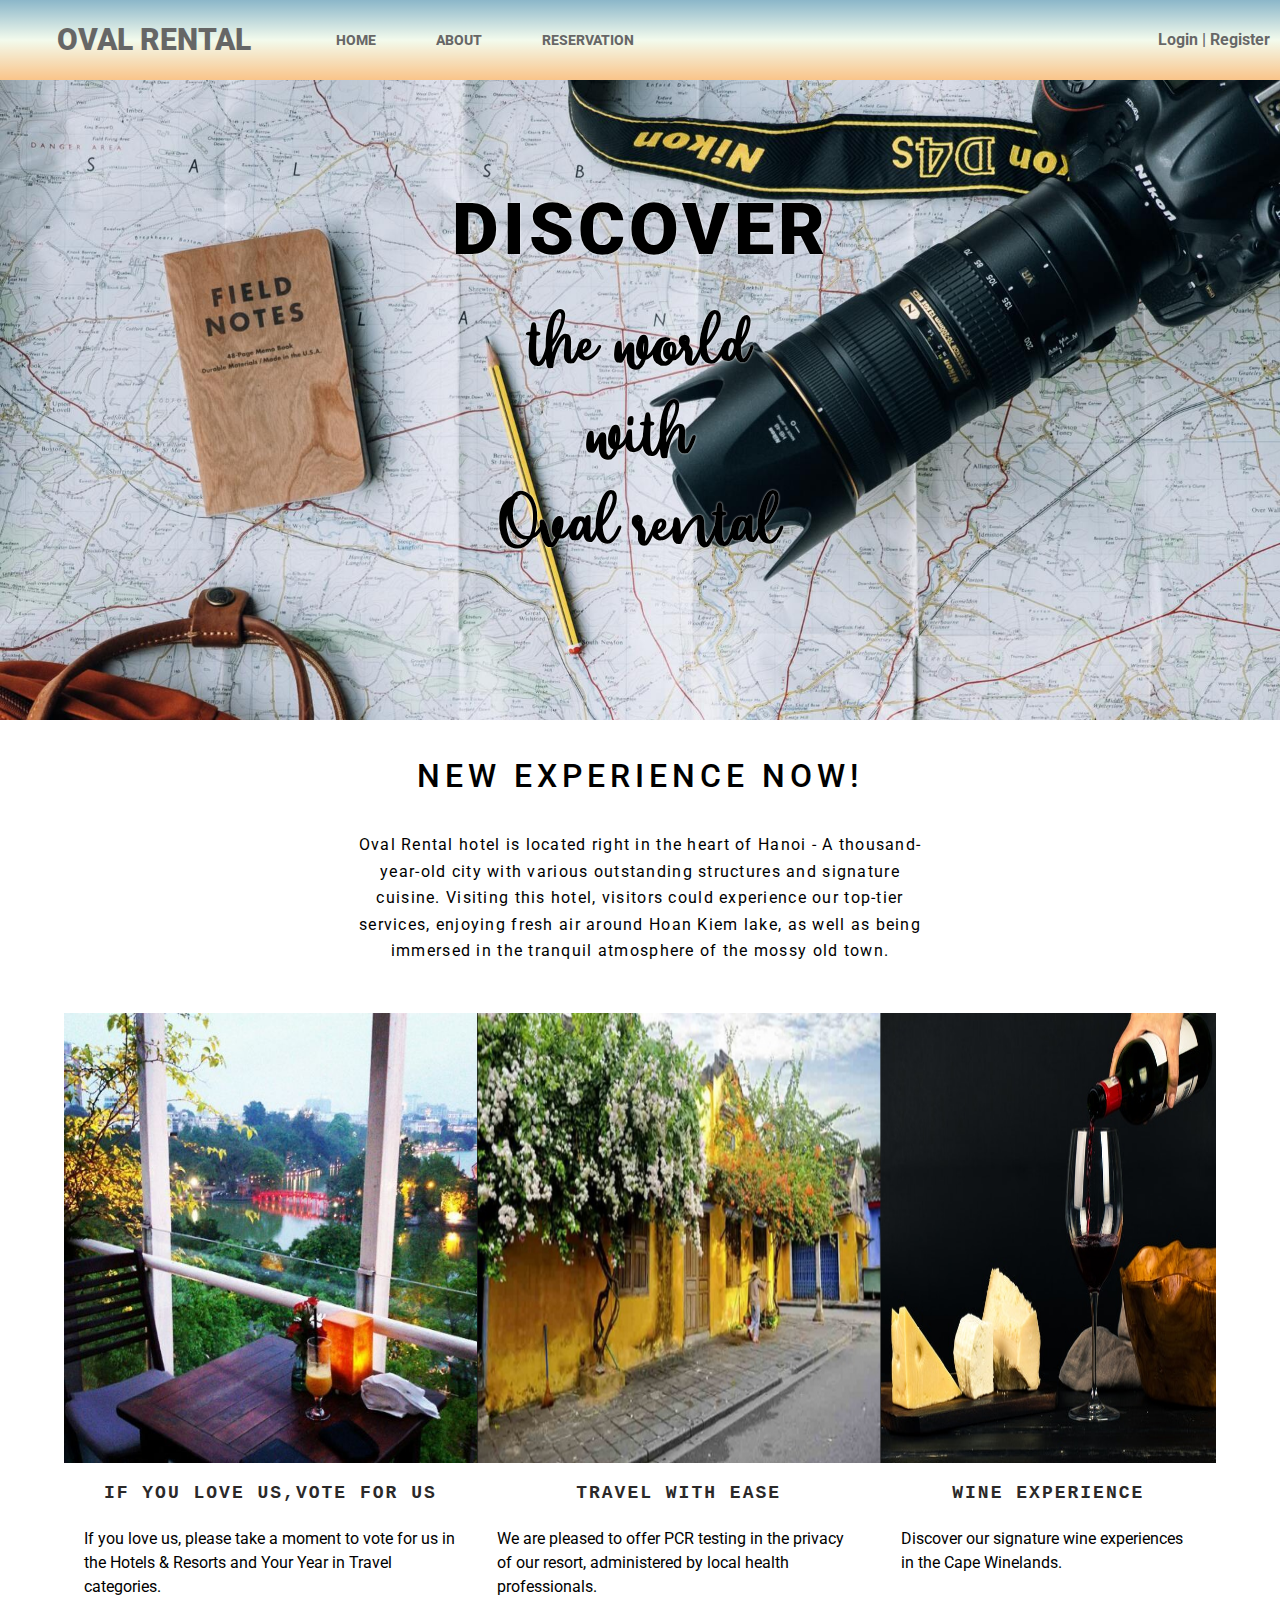
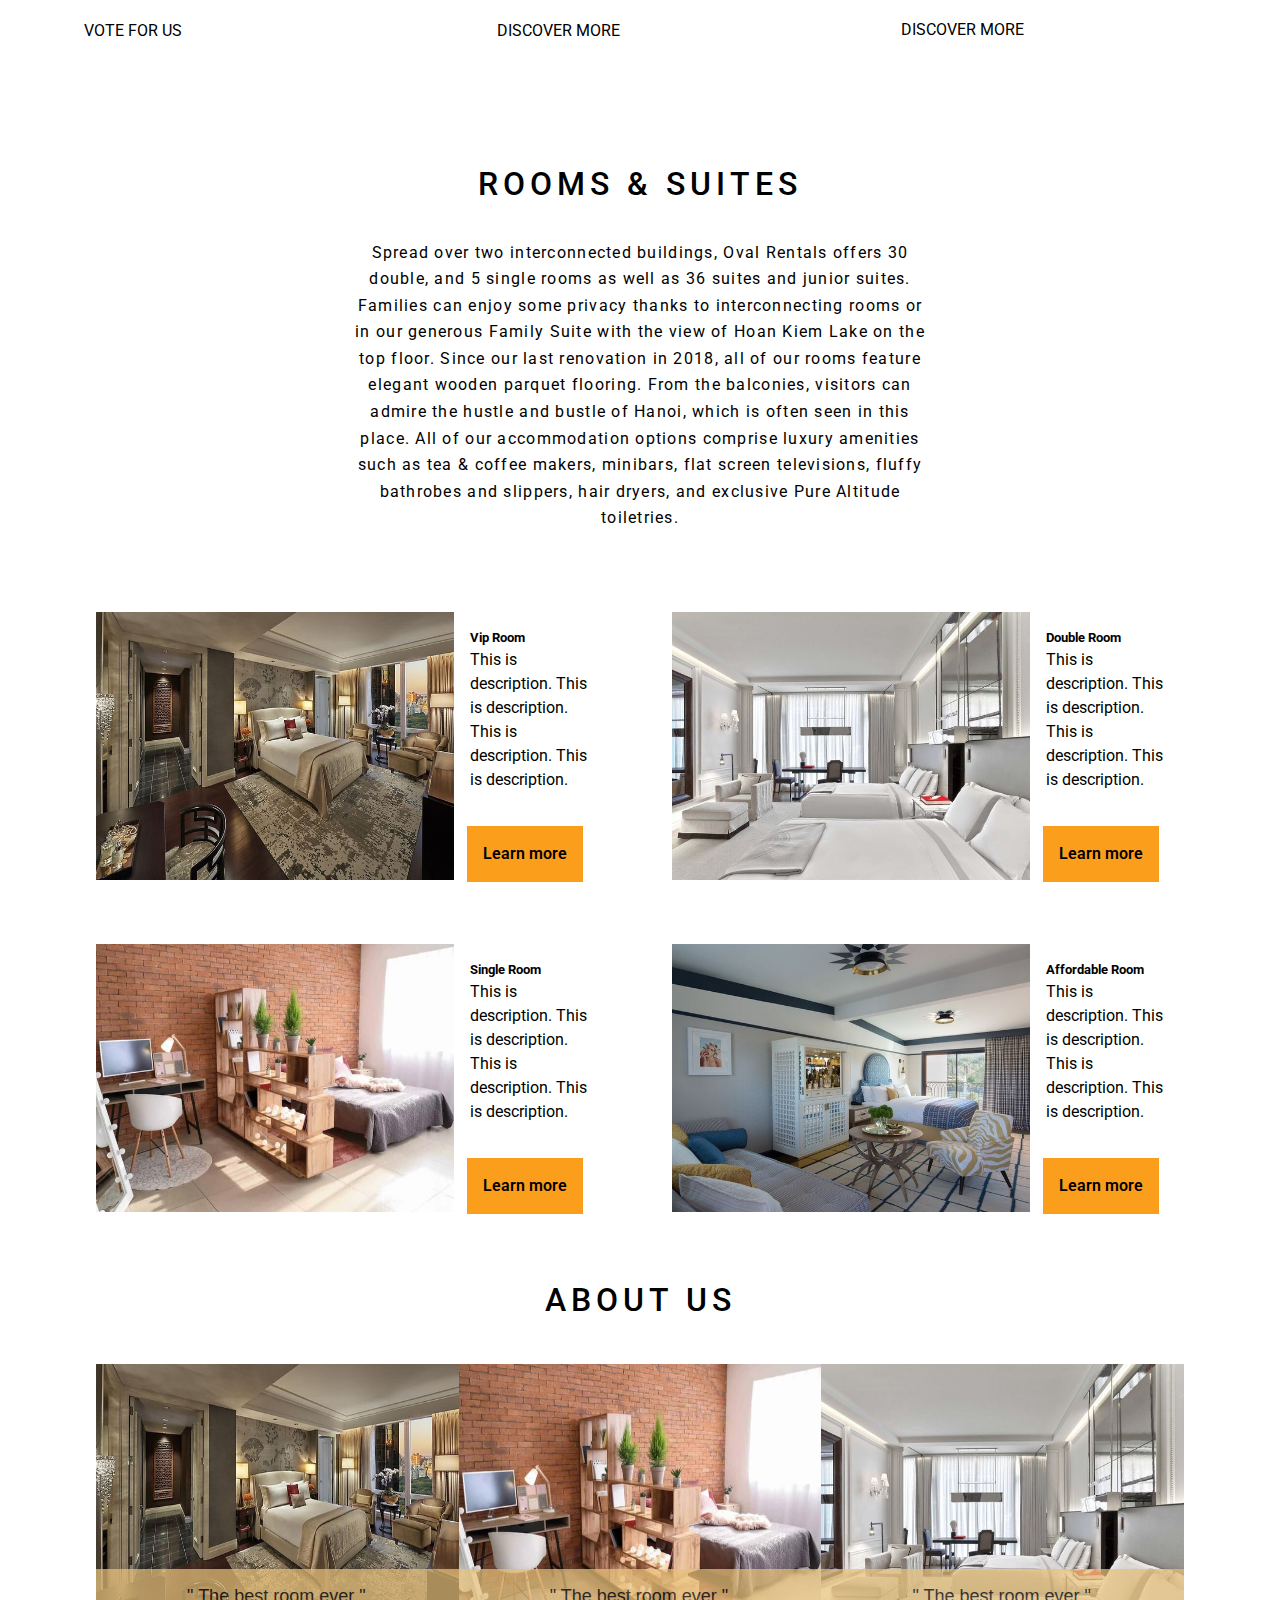
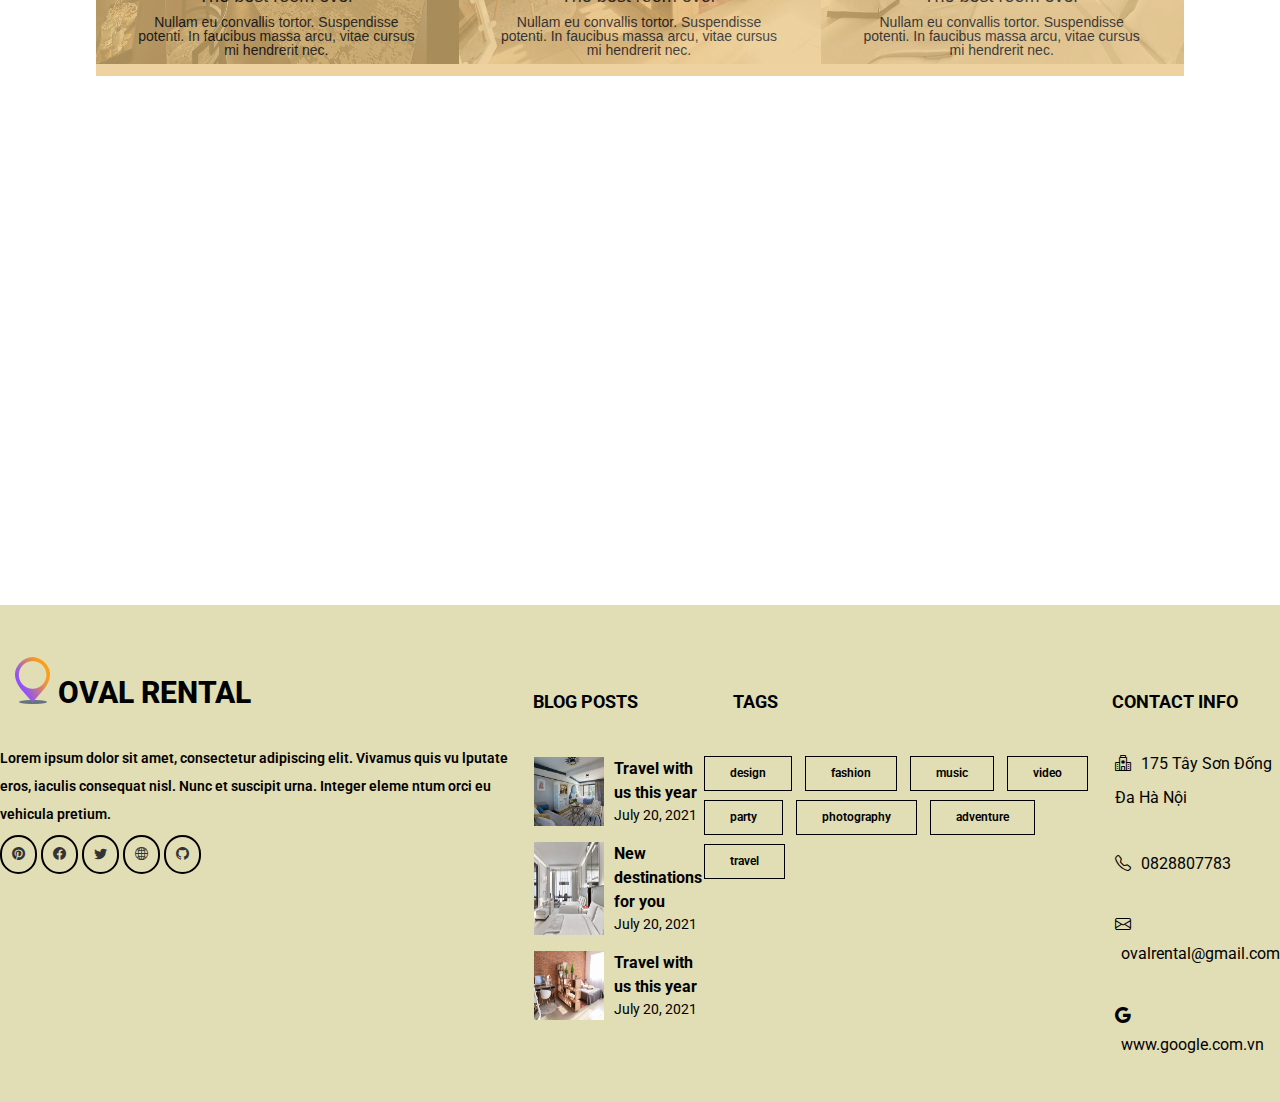
==== index.html @ b2ec3fbd "Fix sideNav bug" ====
<!DOCTYPE html>
<html lang="en">

<head>
  <meta charset="UTF-8" />
  <meta http-equiv="X-UA-Compatible" content="IE=edge" />
  <meta name="viewport" content="width=device-width, initial-scale=1.0" />
  <title>Oval Rental</title>
  <link rel="icon" type="image/x-icon" href="assets/img/favicon/icons8-hotel-star-64.png" />
  <link rel="stylesheet" href="https://cdn.jsdelivr.net/npm/bootstrap@5.1.3/dist/css/bootstrap.min.css"
    integrity="sha384-1BmE4kWBq78iYhFldvKuhfTAU6auU8tT94WrHftjDbrCEXSU1oBoqyl2QvZ6jIW3" crossorigin="anonymous" />
  <link rel="stylesheet" href="https://cdnjs.cloudflare.com/ajax/libs/font-awesome/6.1.1/css/all.min.css"
    integrity="sha512-KfkfwYDsLkIlwQp6LFnl8zNdLGxu9YAA1QvwINks4PhcElQSvqcyVLLD9aMhXd13uQjoXtEKNosOWaZqXgel0g=="
    crossorigin="anonymous" referrerpolicy="no-referrer" />
  <link href="https://fonts.googleapis.com/css2?family=Roboto:wght@300;400;500;700&display=swap" rel="stylesheet" />
  <link rel="stylesheet" href="https://cdn.jsdelivr.net/npm/bootstrap-icons@1.8.3/font/bootstrap-icons.css" />
  <link rel="stylesheet" href="./assets/fonts/stylesheet.css" />
  <link rel="stylesheet" href="assets/css/style.css" />
  <link rel="stylesheet" href="assets/css/responsive.css" />
  <link rel="stylesheet" href="assets/css/footer.css" />
</head>

<body>
  <!-- Begin main -->
  <div id="main">
    <!-- Begin: header -->
    <div id="header">
      <!--Begin: title -->
      <div class="main-title"><a href="index.html">Oval rental</a></div>
      <!-- End: title -->
      <!-- Begining a list -->
      <div id="order-list">
        <ul class="nav">
          <li><a href="#">Home</a></li>
          <li><a href="#aboutUs">About</a></li>
          <li><a href="pages/reserve.html#bk-st">Reservation</a></li>
        </ul>
      </div>
      <!-- Ending a list -->
      <!-- Begin: login and register button -->
      <div id="lgBtn">
        <p>Login | Register</p>
      </div>
      <!-- End: login and register button -->
    </div>
    <!-- End:Header -->

    <!--Làm mờ phần dưới side-nav-->
    <div id="transparent-modal"></div>

    <!-- Begin: side navigation -->
    <div class="expand-side-nav">
      <div id="mySidenav" class="sidenav">
        <a href="javascript:void(0)" class="closebtn">&times;</a>
        <a href="index.html">Home</a>
        <a href="#aboutUs">About</a>
        <a href="pages/reserve.html#bk-st">Reservation</a>
      </div>
      <span class="drawer" style="font-size: 30px; cursor: pointer">&#9776;
      </span>
    </div>
    <!-- End: side navigation -->

    <!-- Begin: banner -->
    <div id="banner">
      <div class="text-content">
        <h1 class="text-heading">Discover</h1>
        <pre class="text-subheading">
the world
with
Oval rental
        </pre>
      </div>
    </div>
    <!-- End: banner -->
    <!-- Begin:content -->
    <div id="content">
      <div class="desc">
        <div class="part-header pd32">
          <p>New experience now!</p>
        </div>
        <div class="illustrate">
          <p>
            Oval Rental hotel is located right in the heart of Hanoi - A
            thousand-year-old city with various outstanding structures and
            signature cuisine. Visiting this hotel, visitors could experience
            our top-tier services, enjoying fresh air around Hoan Kiem lake,
            as well as being immersed in the tranquil atmosphere of the mossy
            old town.
          </p>
        </div>
        <!-- Begin: possession-list -->
        <div class="possession-list row">
          <div class="possession-item col-lg-4 col-12">
            <div class="possession">
              <img src="./assets/img/Experience_img/beautiful_view.jpg" alt="" class="possession-img" />
              <div class="possession-container">
                <p class="possession-text">If you love us,vote for us</p>
                <p class="possession-subtitle">
                  If you love us, please take a moment to vote for us in the
                  Hotels & Resorts and Your Year in Travel categories.
                </p>
                <a href="" class="possession-button">Vote for us</a>
              </div>
            </div>
          </div>
          <div class="possession-item col-lg-4 col-12">
            <div class="possession">
              <img src="./assets/img/Experience_img/beautiful_view1.png" alt="" class="possession-img" />
              <div class="possession-container">
                <p class="possession-text">Travel with ease</p>
                <p class="possession-subtitle">
                  We are pleased to offer PCR testing in the privacy of our
                  resort, administered by local health professionals.
                </p>
                <a href="" class="possession-button">Discover more</a>
              </div>
            </div>
          </div>
          <div class="possession-item col-lg-4 col-12">
            <div class="possession">
              <img src="./assets/img/Experience_img/Wine.jpg" alt="" class="possession-img" />
              <div class="possession-container">
                <p class="possession-text">Wine experience</p>
                <p class="possession-subtitle" style="margin-bottom: 43px">
                  Discover our signature wine experiences in the Cape
                  Winelands.
                </p>
                <a href="" class="possession-button">Discover more</a>
              </div>
            </div>
          </div>
        </div>
        <!-- End: possession-list -->
      </div>

      <!-- Begin: Book section -->
      <div class="reserve">
        <div class="part-header pd32">
          <p>ROOMS & SUITES</p>
        </div>
        <div class="illustrate">
          <p>
            Spread over two interconnected buildings, Oval Rentals offers 30
            double, and 5 single rooms as well as 36 suites and junior suites.
            Families can enjoy some privacy thanks to interconnecting rooms or
            in our generous Family Suite with the view of Hoan Kiem Lake on
            the top floor. Since our last renovation in 2018, all of our rooms
            feature elegant wooden parquet flooring. From the balconies,
            visitors can admire the hustle and bustle of Hanoi, which is often
            seen in this place. All of our accommodation options comprise
            luxury amenities such as tea & coffee makers, minibars, flat
            screen televisions, fluffy bathrobes and slippers, hair dryers,
            and exclusive Pure Altitude toiletries.
          </p>
        </div>
        <!-- Begin: Room list -->
        <div class="reserve-content">
          <div class="row">
            <!-- Room item 1 -->
            <div class="room-item col-12 col-lg-6 pd32">
              <img src="assets/img/Room/vipRoom.jpg" alt="Vip Room" />
              <div class="room-desc pd16">
                <h5 class="room-desc-header">Vip Room</h5>
                <div class="room-desc-content">
                  This is description. This is description. This is
                  description. This is description.
                </div>
                <div class="icon mgtb32">
                  <i class="fa-solid fa-wifi"></i>
                  <i class="fa-solid fa-tv"></i>
                  <i class="fa-solid fa-champagne-glasses"></i>
                  <i class="fa-solid fa-wind"></i>
                </div>
                <a href="pages/reserve.html#bk-st" class="room-book pd16">Learn more</a>
              </div>
            </div>

            <!-- Room item 2 -->
            <div class="room-item col-12 col-lg-6 pd32">
              <img src="assets/img/Room/doubleRoom.jpg" alt="Double Room" />
              <div class="room-desc pd16">
                <h5 class="room-desc-header">Double Room</h5>
                <div class="room-desc-content">
                  This is description. This is description. This is
                  description. This is description.
                </div>
                <div class="icon mgtb32">
                  <i class="fa-solid fa-wifi"></i>
                  <i class="fa-solid fa-tv"></i>
                  <i class="fa-solid fa-wind"></i>
                </div>
                <a href="pages/reserve.html#bk-st" class="room-book pd16">Learn more</a>
              </div>
            </div>
          </div>
          <div class="row">
            <!-- Room item 3 -->
            <div class="room-item col-12 col-lg-6 pd32">
              <img src="assets/img/Room/SingleRoom.jpg" alt="Single Room" />
              <div class="room-desc pd16">
                <h5 class="room-desc-header">Single Room</h5>
                <div class="room-desc-content">
                  This is description. This is description. This is
                  description. This is description.
                </div>
                <div class="icon mgtb32">
                  <i class="fa-solid fa-wifi"></i>
                  <i class="fa-solid fa-tv"></i>
                  <i class="fa-solid fa-wind"></i>
                </div>
                <a href="pages/reserve.html#bk-st" class="room-book pd16">Learn more</a>
              </div>
            </div>

            <!-- Room item 4 -->
            <div class="room-item col-12 col-lg-6 pd32">
              <img src="assets/img/Room/affordableRoom.jpg" alt="Affordable Room" />
              <div class="room-desc pd16">
                <h5 class="room-desc-header">Affordable Room</h5>
                <div class="room-desc-content">
                  This is description. This is description. This is
                  description. This is description.
                </div>
                <div class="icon mgtb32">
                  <i class="fa-solid fa-wifi"></i>
                  <i class="fa-solid fa-tv"></i>
                  <i class="fa-solid fa-wind"></i>
                </div>
                <a href="pages/reserve.html#bk-st" class="room-book pd16">Learn more</a>
              </div>
            </div>
          </div>
        </div>
        <!-- End: Room list -->
      </div>
      <!-- End: Book section -->

      <div id="aboutUs" class="about-us">
        <div class="part-header pd32">
          <p>About us</p>
          <div class="container">
            <div class="row">
              <div class="col">
                <div class="container-about-us-item">
                  <img src="assets/img/Room/vipRoom.jpg" alt="" />
                  <div class="container-about-us-content">
                    <div class="container-text">
                      <span>" The best room ever "</span>
                      <p>
                        Nullam eu convallis tortor. Suspendisse potenti. In
                        faucibus massa arcu, vitae cursus mi hendrerit nec.
                      </p>
                    </div>
                  </div>
                </div>
              </div>
              <div class="col">
                <div class="container-about-us-item">
                  <img src="assets/img/Room/SingleRoom.jpg" alt="" />
                  <div class="container-about-us-content">
                    <div class="container-text">
                      <span>" The best room ever "</span>
                      <p>
                        Nullam eu convallis tortor. Suspendisse potenti. In
                        faucibus massa arcu, vitae cursus mi hendrerit nec.
                      </p>
                    </div>
                  </div>
                </div>
              </div>
              <div class="col">
                <div class="container-about-us-item">
                  <img src="assets/img/Room/doubleRoom.jpg" alt="" />
                  <div class="container-about-us-content">
                    <div class="container-text">
                      <span>" The best room ever "</span>
                      <p>
                        Nullam eu convallis tortor. Suspendisse potenti. In
                        faucibus massa arcu, vitae cursus mi hendrerit nec.
                      </p>
                    </div>
                  </div>
                </div>
              </div>
            </div>
          </div>
        </div>
      </div>
      <!-- End:content -->
      <p class="embedded-map">
        <iframe class="map-frame"
          src="https://www.google.com/maps/embed?pb=!1m14!1m8!1m3!1d3724.2480167702565!2d105.847229!3d21.022760000000005!3m2!1i1024!2i768!4f13.1!3m3!1m2!1s0x3135ab93d06bf0e9%3A0x5630d4b7aee3a42d!2zQ2FwaXRhbCBCdWlsZGluZywgNzIgVHLhuqduIEjGsG5nIMSQ4bqhbywgSG_DoG4gS2nhur9tLCBIw6AgTuG7mWksIFZpZXRuYW0!5e0!3m2!1sen!2sus!4v1654012677124!5m2!1sen!2sus"
          width="100%" height="450" style="border: 0; width: 100%" allowfullscreen="" loading="lazy"
          referrerpolicy="no-referrer-when-downgrade"></iframe>
      </p>
    </div>
    <!-- End:content -->
    <div id="footer">
      <div class="container">
        <div class="row rps_footer">
          <div class="col col-sm-6 col-lg-3">
            <div class="container-about-logo">
              <a href="#">
                <img src="assets/img/Logo/logo1.webp" alt="logo" class="img-logo" />
                <p>Oval Rental</p>
              </a>

            </div>
            <div class="container-about-text">
              <p>
                Lorem ipsum dolor sit amet, consectetur adipiscing elit.
                Vivamus quis vu lputate eros, iaculis consequat nisl. Nunc et
                suscipit urna. Integer eleme ntum orci eu vehicula pretium.
              </p>
            </div>
            <div class="social-list">
              <a href="#"><i class="bi bi-pinterest"></i></a>
              <a href="#"><i class="bi bi-facebook"></i></a>
              <a href="#"><i class="bi bi-twitter"></i></a>
              <a href="#"><i class="bi bi-globe2"></i></a>
              <a href="#"><i class="bi bi-github"></i></a>
            </div>
          </div>
          <div class="col col-sm-6 col-lg-3">
            <h2>Blog Posts</h2>
            <div class="column-blog">
              <div class="container-blog">
                <img src="assets/img/Room/affordableRoom.jpg" alt="" />
                <div class="container-blog-item">
                  <h4>Travel with us this year</h4>
                  <p>July 20, 2021</p>
                </div>
              </div>
              <div class="container-blog">
                <img src="assets/img/Room/doubleRoom.jpg" alt="" />
                <div class="container-blog-item">
                  <h4>New destinations for you</h4>
                  <p>July 20, 2021</p>
                </div>
              </div>
              <div class="container-blog">
                <img src="assets/img/Room/SingleRoom.jpg" alt="" />
                <div class="container-blog-item">
                  <h4>Travel with us this year</h4>
                  <p>July 20, 2021</p>
                </div>
              </div>
            </div>
          </div>
          <div class="col col-sm-6 col-lg-3">
            <h2>Tags</h2>
            <div class="container-tag">
              <ul>
                <li>
                  <a href="#">design</a>
                </li>
                <li>
                  <a href="#">fashion</a>
                </li>
                <li>
                  <a href="#">music</a>
                </li>
                <li>
                  <a href="#">video</a>
                </li>
                <li>
                  <a href="#">party</a>
                </li>
                <li>
                  <a href="#">photography</a>
                </li>
                <li>
                  <a href="#">adventure</a>
                </li>
                <li>
                  <a href="#">travel</a>
                </li>
              </ul>
            </div>
          </div>
          <div class="col col-sm-6 col-lg-3">
            <h2>CONTACT INFO</h2>
            <div class="container-contact-info">
              <i class="bi bi-hospital"></i>
              <span> 175 Tây Sơn Đống Đa Hà Nội </span>
            </div>
            <div class="container-contact-info">
              <i class="bi bi-telephone"></i>
              <span> 0828807783 </span>
            </div>
            <div class="container-contact-info">
              <i class="bi bi-envelope"></i>
              <span> ovalrental@gmail.com </span>
            </div>
            <div class="container-contact-info">
              <i class="bi bi-google"></i>
              <span>www.google.com.vn</span>
            </div>
          </div>
        </div>
      </div>
    </div>

    <!-- Modal -->
    <div id="modal">
      <!-- Login -->
      <div class="modal-login">
        <div class="modal-hd pd16">
          <h1>Login</h1>
          <i class="fa-solid fa-xmark pd16"></i>
        </div>
        <div class="modal-ct">
          <form action="">
            <div class="modal-id col-12 pd16">
              <input type="text" name="" id="" class="full-width pd8" value="" placeholder="Username" />
            </div>
            <div class="modal-id col-12 pd16">
              <input type="text" name="" id="" class="full-width pd8" value="" placeholder="Password" />
            </div>
            <div class="modal-id col-12 pd16">
              <input type="button" class="full-width pd8" value="Submit" />
            </div>
          </form>
        </div>
        <div class="modal-ft">
          <div class="pd16 half-width">
            <a href="#" id="rgChange" class="pd16"> Register now </a>
          </div>
          <div class="pd16 half-width">
            <a href="#" class="ForgetPassword pd16">
              Forget password
            </a>
          </div>
        </div>
      </div>

      <!-- Register -->
      <div class="modal-register">
        <div class="modal-hd pd16">
          <h1>Register</h1>
          <i class="fa-solid fa-xmark pd16"></i>
        </div>
        <div class="modal-ct">
          <form action="">
            <div class="modal-id col-12 pd16">
              <input type="text" name="" id="" class="full-width pd8" value="" placeholder="Username" />
            </div>
            <div class="modal-id col-12 pd16">
              <input type="text" name="" id="" class="full-width pd8" value="" placeholder="Password" />
            </div>
            <div class="modal-id col-12 pd16">
              <input type="text" name="" id="" class="full-width pd8" value="" placeholder="Retype password" />
            </div>
            <div class="modal-id col-12 pd16">
              <input type="button" class="full-width pd8" value="Submit" />
            </div>
          </form>
        </div>
        <div class="modal-ft">
          <div class="pd16 half-width">
            <a href="#" id="lgChange" class="pd16"> Login </a>
          </div>
          <div class="pd16 half-width">
            <a href="#" class="ForgetPassword pd16">
              Forget password
            </a>
          </div>
        </div>
      </div>
    </div>
  </div>
  <script type="module" src="assets/js/indexScript.js"></script>
  <!-- End: main -->
</body>

</html>
---- assets/fonts/stylesheet.css ----
@font-face {
    font-family: 'Beyond';
    src: url('Beyond.eot');
    src: url('Beyond.eot?#iefix') format('embedded-opentype'),
        url('Beyond.woff2') format('woff2'),
        url('Beyond.woff') format('woff'),
        url('Beyond.ttf') format('truetype'),
        url('Beyond.svg#Beyond') format('svg');
    font-weight: normal;
    font-style: normal;
    font-display: swap;
}
---- assets/css/style.css ----
* {
    padding: 0;
    margin: 0;
    box-sizing: border-box;
}

html {
    font-family: 'Roboto', sans-serif;
    font-size: 100%;
    line-height: 1.5;
}

.pd12 {
    padding: 12px;
}

.pd8 {
    padding: 8px;
}

.pd16 {
    padding: 16px;
}

.pd32 {
    padding: 32px;
}

.pdt32 {
    padding-top: 32px;
}

.mgtb32 {
    margin: 32px 0;
}

.half-width {
    width: 50%;
}

.full-width {
    width: 100%;
}

#header {
    height: 80px;
    background: linear-gradient(#3f87a6, #ebf8e1, #f69d3c);
    opacity: 0.6;
    position: fixed;
    top: 0;
    left: 0;
    display: flex;
    right: 0;
    z-index: 1;
}

#header .main-title a {
    display: inline-block;
    text-decoration: none;
    margin: 0 57px;
    font-size: 30px;
    color: #000;
    font-weight: 1000;
    text-transform: uppercase;
    line-height: 80px;
}

#order-list {
    display: inline-block;
    line-height: 80px;
}

.nav li {
    list-style-type: none;
    display: inline-block;
    /* margin: 0 57px; */
}

.nav li a {
    padding: 28px 28px;
    color: #000;
    font-weight: 800;
    text-transform: uppercase;
    font-size: 14px;
    text-decoration: none;
    text-align: center;
}

.nav li:hover {
    background-color: #fa9e1b;
}

#lgBtn {
    position: absolute;
    right: 0;
    top: 0;
    line-height: 80px;
    padding: 0 10px;
    cursor: pointer;
}

.nav-login,
.nav-bracket,
.nav-register {
    list-style-type: none;
}

#lgBtn p {
    color: black;
    font-weight: 700;
    font-size: 16px;
    text-decoration: none;
}

#lgBtn p:hover {
    color: orangered;
}

/* .login-button .nav-bracket{
    color: black;
    font-weight: 700;
    text-decoration: none;
} */

.expand-side-nav {
    display: none;
}

.sidenav {
    height: 100%;
    width: 0;
    position: fixed;
    top: 0;
    z-index: 4;
    right: 0;
    background: linear-gradient(#f6c48b, #ca9fc5);
    overflow-x: hidden;
    transition: 0.5s;
}

.sidenav a {
    padding: 8px 8px 8px 32px;
    text-decoration: none;
    font-size: 25px;
    margin: 30px 0;
    font-family: Beyond;
    color: #010000;
    display: block;
    transition: 0.3s;
}

.sidenav a:hover {
    color: orangered;
}

.sidenav .closebtn {
    position: absolute;
    top: -75px;
    right: 12px;
    font-size: 80px;
    margin-left: 50px;
}

.drawer {
    position: fixed;
    top: 16px;
    right: 15px;
    z-index: 2;
    float: right;
    display: flex;
}



#banner {
    position: relative;
    margin-top: 80px;
    padding-top: 50%;
    background: url('../img/Banner/travel1.jpg') top center / cover no-repeat, url('/Oval-Rental/img/Banner/travel1.jpg') top center / cover no-repeat;
}

#banner .text-content {
    position: absolute;
    top: 15%;
    text-align: center;
    color: #000;
    width: 100%;
    text-shadow: 0 0 2px #fff;
}

.text-content .text-heading {
    font-size: 72px;
    text-transform: uppercase;
    margin-bottom: 15px;
    letter-spacing: 4px;
    font-weight: 1000;
}

.text-content .text-subheading {
    font-size: 60px;
    font-family: Beyond;
    font-weight: 1000;
}

#content>div {
    max-width: 90%;
    margin: auto;
}

#content .part-header {
    font-size: 30px;
    font-weight: 500;
    text-align: center;
}

.part-header p {
    text-transform: uppercase;
    letter-spacing: .3125rem;
    font-size: 2rem;
}

.illustrate {
    width: 50%;
    transform: translateX(50%);
    margin-bottom: 48px;
}


#content .illustrate p {
    text-align: center;
    line-height: 1.66;
    letter-spacing: 0.08rem;
}

.desc .possession-list {
    margin: 40px 0;
}

.desc .possession {
    height: 75vh;
}

.desc .possession-img {
    height: 50vh;
    width: 100%;
}

.desc .possession-img {
    display: inline-block;
    height: 50vh;
    width: 100%;
}

.desc .possession-container {
    background-color: #fff;
    height: 20vh;
    bottom: 0;
    width: 100%;
}

.desc .possession-subtitle {
    color: #000;
    text-align: start;
    margin: 20px;
}


.desc .possession-text {
    text-align: center;
    letter-spacing: 2px;
    font-weight: 200;
    font-weight: bold;
    color: rgb(43, 41, 41);
    margin: 10px;
    font-size: 18px;
    text-transform: uppercase;
    font-family: 'Courier New', Courier, monospace;
    text-shadow: 0 0 2px #fff;
}

.possession-list .possession-button {
    text-transform: uppercase;
    font-size: Arial, Helvetica, sans-serif;
    color: #000;
    text-decoration: none;
    padding: 10px;
    margin-left: 10px;
}

.possession-list .possession-button:hover {
    background-color: #fa9e1b;
}

.reserve-content .room-item {
    display: flex;
    position: relative;
}

.reserve-content .room-item img {
    width: 70%;
}

.reserve-content .room-item .room-book {
    position: absolute;
    bottom: 30px;
    left: 70%;
    text-decoration: none;
    background-color: #fa9e1b;
    color: #000;
    font-weight: 600;
}

.room-item .icon {
    display: flex;
    flex-wrap: wrap;
}

.room-item .icon i {
    font-size: 140%;
    padding: 4px;
}

.reserve-content .room-item .room-book:hover {
    opacity: 0.6;
}

.booking-section {
    background-color: beige;
}

.booking-section .booking-form {
    width: 800px;
    max-width: 90%;
    margin: auto;
}

.booking-section .booking-form .form-btn {
    background-color: #fa9e1b;
    border: none;
}

#modal {
    position: fixed;
    top: 0;
    bottom: 0;
    left: 0;
    right: 0;
    background-color: rgba(0, 0, 0, 0.5);
    /* display: flex; */
    align-items: center;
    justify-content: center;
    display: none;
}

#modal .modal-login {
    width: 900px;
    max-width: 90%;
    /* display: none; */
    animation: modal-slide-in ease-in 0.5s;
}

#modal .modal-register {
    width: 900px;
    max-width: 90%;
    display: none;
    animation: modal-slide-in ease-in 0.5s;
}

#modal .modal-hd {
    background: linear-gradient(#3f87a6, #ebf8e1);
    display: flex;
    justify-content: center;
    position: relative;
}

#modal .modal-ct {
    margin: 0;
    padding: 16px 32px;
    background-color: #ebf8e1;
}

#modal .modal-ft {
    height: 80px;
    background: linear-gradient(#ebf8e1, #f69d3c);
}

#modal .modal-ft div:first-child {
    display: block;
    float: left;
    text-align: left;
}

#modal .modal-ft div:last-child {
    display: block;
    float: left;
    text-align: right;
}

#modal i {
    position: absolute;
    top: 0;
    right: 0;
    font-size: 28px;
}

#modal i:hover {
    background-color: red;
}

.modal-slide-out {
    animation: modal-slide-out ease-out 0.5s !important;
}

@keyframes modal-slide-in {
    from {
        opacity: 0;
        transform: translateY(-100%);
    }

    to {
        opacity: 1;
        transform: translateY(0);
    }
}

@keyframes modal-slide-out {
    from {
        opacity: 1;
        transform: translateY(0);
    }

    to {
        opacity: 0;
        transform: translateY(-100%);
    }
}

/* Bootstrap grid breakpoint:
    -xs (for phones - screens less than 768px wide)
    -sm (for tablets - screens equal to or greater than 768px wide)
    -md (for small laptops - screens equal to or greater than 992px wide)
    -lg (for laptops and desktops - screens equal to or greater than 1200px wide)
*/
---- assets/css/responsive.css ----
/* Super small devices */
@media (max-width: 330px) {
    #header .main-title a {
        font-size: 15px !important;
    }

    .possession-list .possession-item {
        margin-bottom: 10px;
    }

    .possession-list .possession-text {
        position: sticky;
        font-size: 5px;
    }

    .sidenav {
        padding-top: 15px;
    }

}

/* mobile and Super small devices*/
@media (max-width: 739px) {
    #header .main-title a {
        margin: 0 20px;
        font-size: 20px;
    }

    #order-list {
        display: none;
    }

    .possession-item {
        margin-bottom: 32px;
    }

    .possession-list .possession-text {
        position: sticky;
        font-size: 20px;
    }

    .possession-list .possession-subtitle {
        position: sticky;
        font-size: 13px;
    }

    .possession-list .possession-button {
        font-size: 13px;
    }

    .tpr-modal {
        position: fixed;
        height: 100vh;
        width: 100vw;
        background: rgba(0, 0, 0, 0.4);
        z-index: 2;
    }

    #lgBtn {
        margin-right: 50px;
    }

    .expand-side-nav {
        display: block;
    }

    .text-content .text-heading {
        font-size: 30px;
    }

    .text-content .text-subheading {
        font-size: 20px;
    }

    .illustrate {
        width: 50%;
    }

    .illustrate p {
        text-align: left;
    }

    .embedded-map .map-frame {
        width: 50%;
        height: 300px;
    }

    .booking-section #quantity {
        width: 100%;
    }

    .reserve-content .room-item {
        display: block;
    }

    .reserve-content .room-item img {
        width: 100%;
    }

    .reserve-content .room-item .room-book {
        bottom: 0px;
        left: 32px;
        width: calc(100% - 64px);
        text-align: center;
    }

    .booking-section .col-12+.col-12 {
        padding-top: 32px;
    }
}

/* tablet */
@media (min-width: 740px) and (max-width: 1024px) {
    #header .main-title a {
        margin: 0 30px;
    }

    .text-content .text-heading {
        font-size: 50px;
    }

    .possession-item {
        margin-bottom: 32px;
    }

    .possession-list .possession-text {
        position: sticky;
        font-size: 15px;
    }

    .possession-list .possession-subtitle {
        position: sticky;
        font-size: 13px;
    }

    .possession-list .possession-button {
        font-size: 13px;
    }

    .text-content .text-subheading {
        font-size: 40px;
    }

    .room-item .icon i {
        font-size: 140%;
        padding: 4px;
    }

    
    

}
---- assets/css/footer.css ----
/* about-us */
.row{
    display: flex;
}
.container-about-us-item{
    position: relative;
}
.container-about-us-item img{
    max-width: 100%;
    height: 300px;
}
.container-about-us-content{
    position: absolute;
    left: 0;
    bottom: 0;
    width: 100%;
    height: 44.1%;
    background: rgba(232, 194, 124, 0.9);
    opacity: 0.8;
}
.container-text{
    width: 100%;
    height: 100%;
    padding-left: 38px;
    padding-right: 40px;
}
.container-text>span{
    color: rgb(24, 23, 23);
    font-family: 'Open Sans', sans-serif;
    font-size: 20px;
    font-weight: 500;

}
.container-text p{
    font-size: 16px;
    font-family: 'Open Sans', sans-serif;
    color: rgb(24, 23, 23);
    margin-top: 1px;
    line-height: 1;
    text-transform: none;
    letter-spacing: normal;
}
/* end about-us */

/* footer */
#footer{
    width: 100%;
    background-color: #e1ddb5 !important; 
}
#footer .col h2{
    font-size: 18px;
    font-weight: 700;
    color: #000;
    text-transform: uppercase;
    margin-top: 43px;
    margin-left: 15px;
}
.col{
    margin-top: 40px;
    margin-bottom: 40px;
}
.container-about-logo a{
    margin-top: 27px;
    font-size: 30px;
    color: #000;
    font-weight: 800;
    text-transform: uppercase;
    line-height: 1.4;
    text-decoration: none;
    display: flex;
    position: relative;
}
.container-about-logo p{
    margin: 0;
    bottom: 0;
    padding-left: 58px;
    padding-bottom: 4px;
}
.container-about-text{
    font-size: 14px;
    font-weight: 600;
    color: #000;
    line-height: 2;
    padding-top: 26px;
    padding-bottom: 14px;
}
.img-logo{
    margin-left: 15px;
    margin-right: 9px;
    padding-bottom: 14px;
    bottom: 0;
    position: absolute;
}

.social-list a{
    text-decoration: none;
    font-size: 13px;
    color: #333;
    padding: 10px;
    border: 2px solid #000;
    border-radius: 3rem;
}
.social-list a:hover{
    background-color: rgb(223, 179, 97);
    color: #fff;
}
.column-blog{
    padding-top: 26px;
}
.container-blog{
    display: flex;
    margin: 16px;
    font-size: 16px;
}
.container-blog h4{
    font-size: 16px;
}
.container-blog img{
    width: 70px;
    flex:30;
}
.container-blog-item{
    flex:60;
    margin-left: 10px;
    font-size: 16px !important;
    
}
.text-blog-item h4:hover{
    font-size: 16px;
    color: orange;
    cursor: pointer;
}
.container-blog-item p{
    font-size: 14px;
}
.container-tag ul{
    position: relative;
    top: 9px;
    margin-left: -14px;
    margin-top: 32px;
}
.container-tag ul li{
    list-style-type: none ;
    height: 35px;
    display: inline-block;
    margin-right: 9px;
    margin-bottom: 9px;
    border: solid 1px #000;
}
.container-tag a{ 
    display: block;
    font-size: 12px;
    font-weight: 600;
    color: #000;
    line-height: 33px;
    padding-left: 25px;
    padding-right: 25px;
    text-decoration: none;
}
.container-tag a:hover{
    color:#fff;
    background-color: rgb(223, 179, 97);
}

.container-contact-info span{
    color: #000;
    line-height: 2.14;
    cursor: pointer;
    margin-left: 6px;
}
.container-contact-info {
    margin-left: 18px;
    margin-top: 32px;
}
.container-contact-info span:hover{
    color: orange;

}

/* end footer */

/* responsive about-us */
@media (min-width: 1024px){
    .container-about-us-content{
        height: 34.1%;
    }
    .container-text>span{
        font-size: 18px;
    }
    .container-text p{
        font-size: 14px;
    }
    
}
@media (min-width:720px) and (max-width: 1023px){
    .row{
        display: block;
    }
    .container-about-us-item img {
        width: 100%;
    }
    .rps_footer{
        display: flex;
    }
}
@media (max-width:719px)
{
    .row{
        display: block ;
    }

    .container-about-logo {
        padding-top: 16px;
    }

    .container-about-us-item img {
        width: 100%;
    }

    .container-text>span{
        font-size: 14px;
    }

    .container-text p{
        font-size: 12px;
    }

    .container-text {
        padding-left: 30px;
    }

    .social-list a{
        font-size: 20px;
    }

    .container-tag{
        font-size: 30px;
    }
}
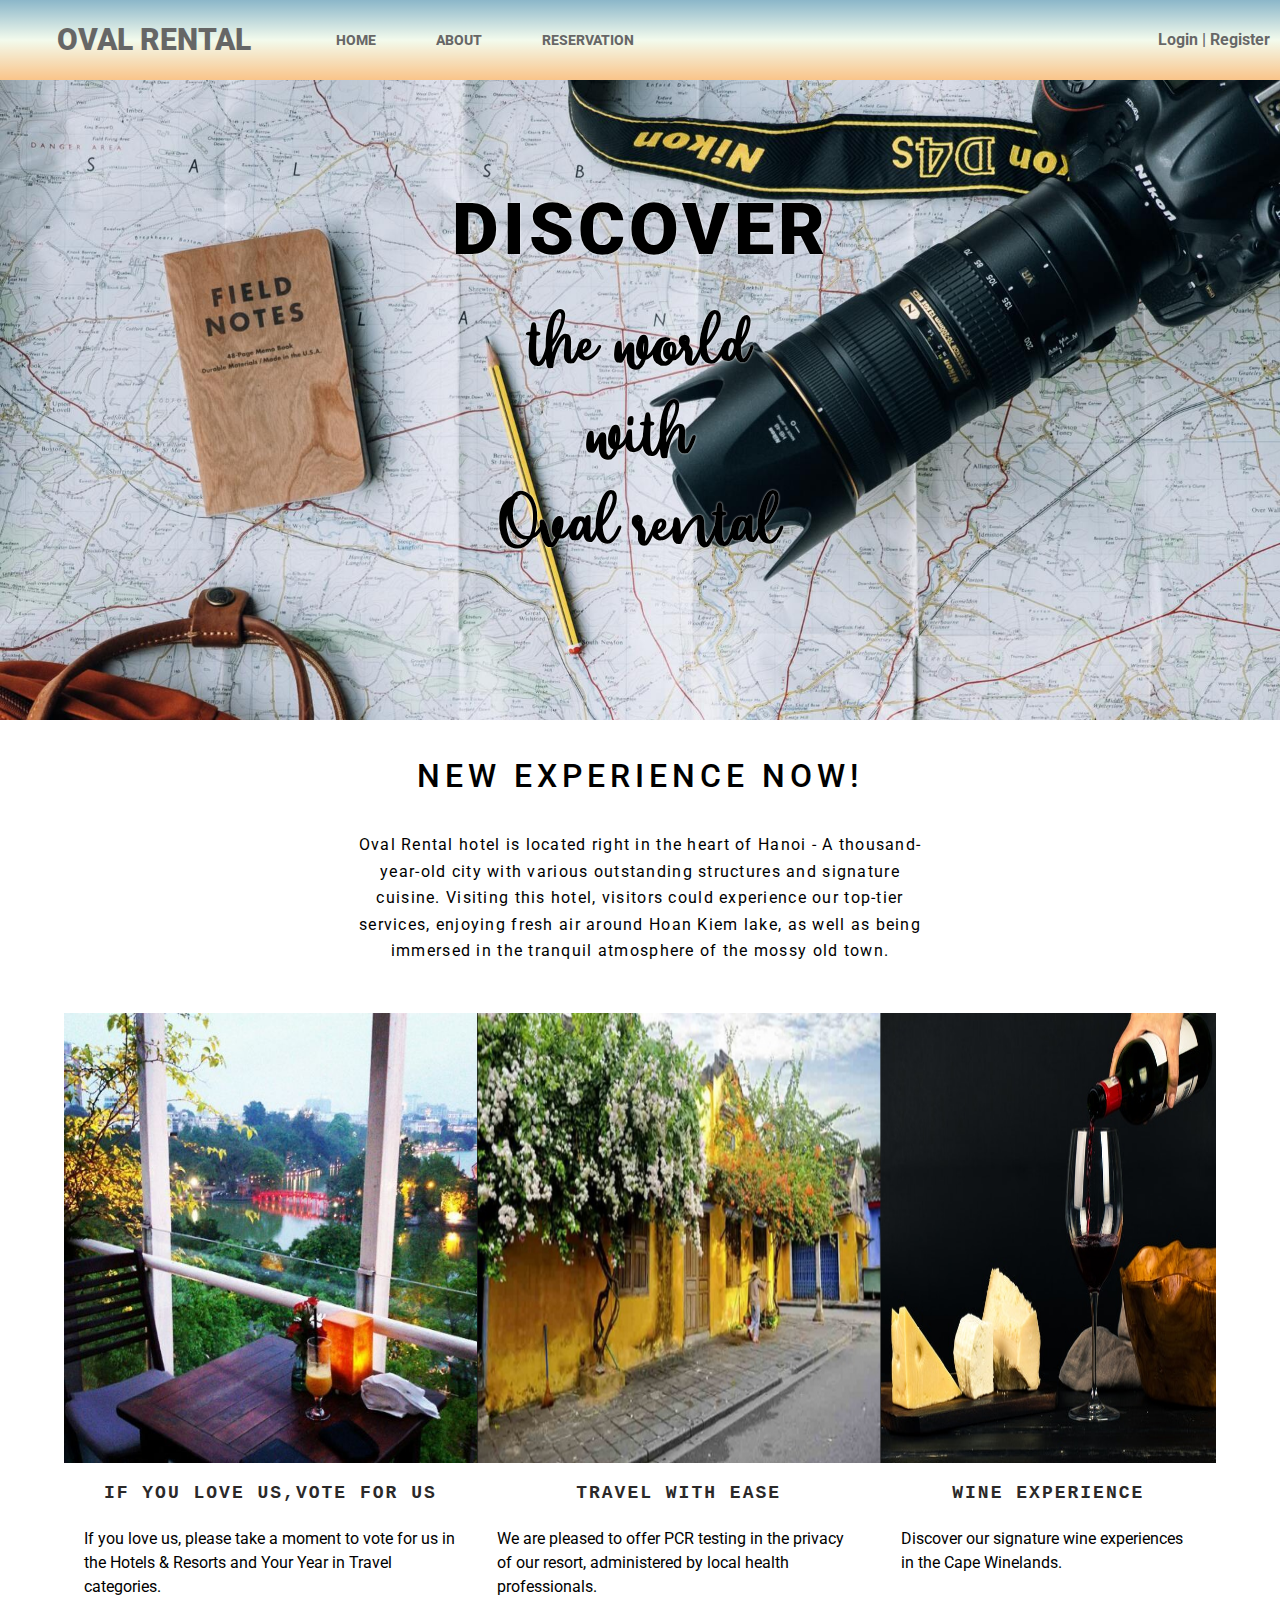
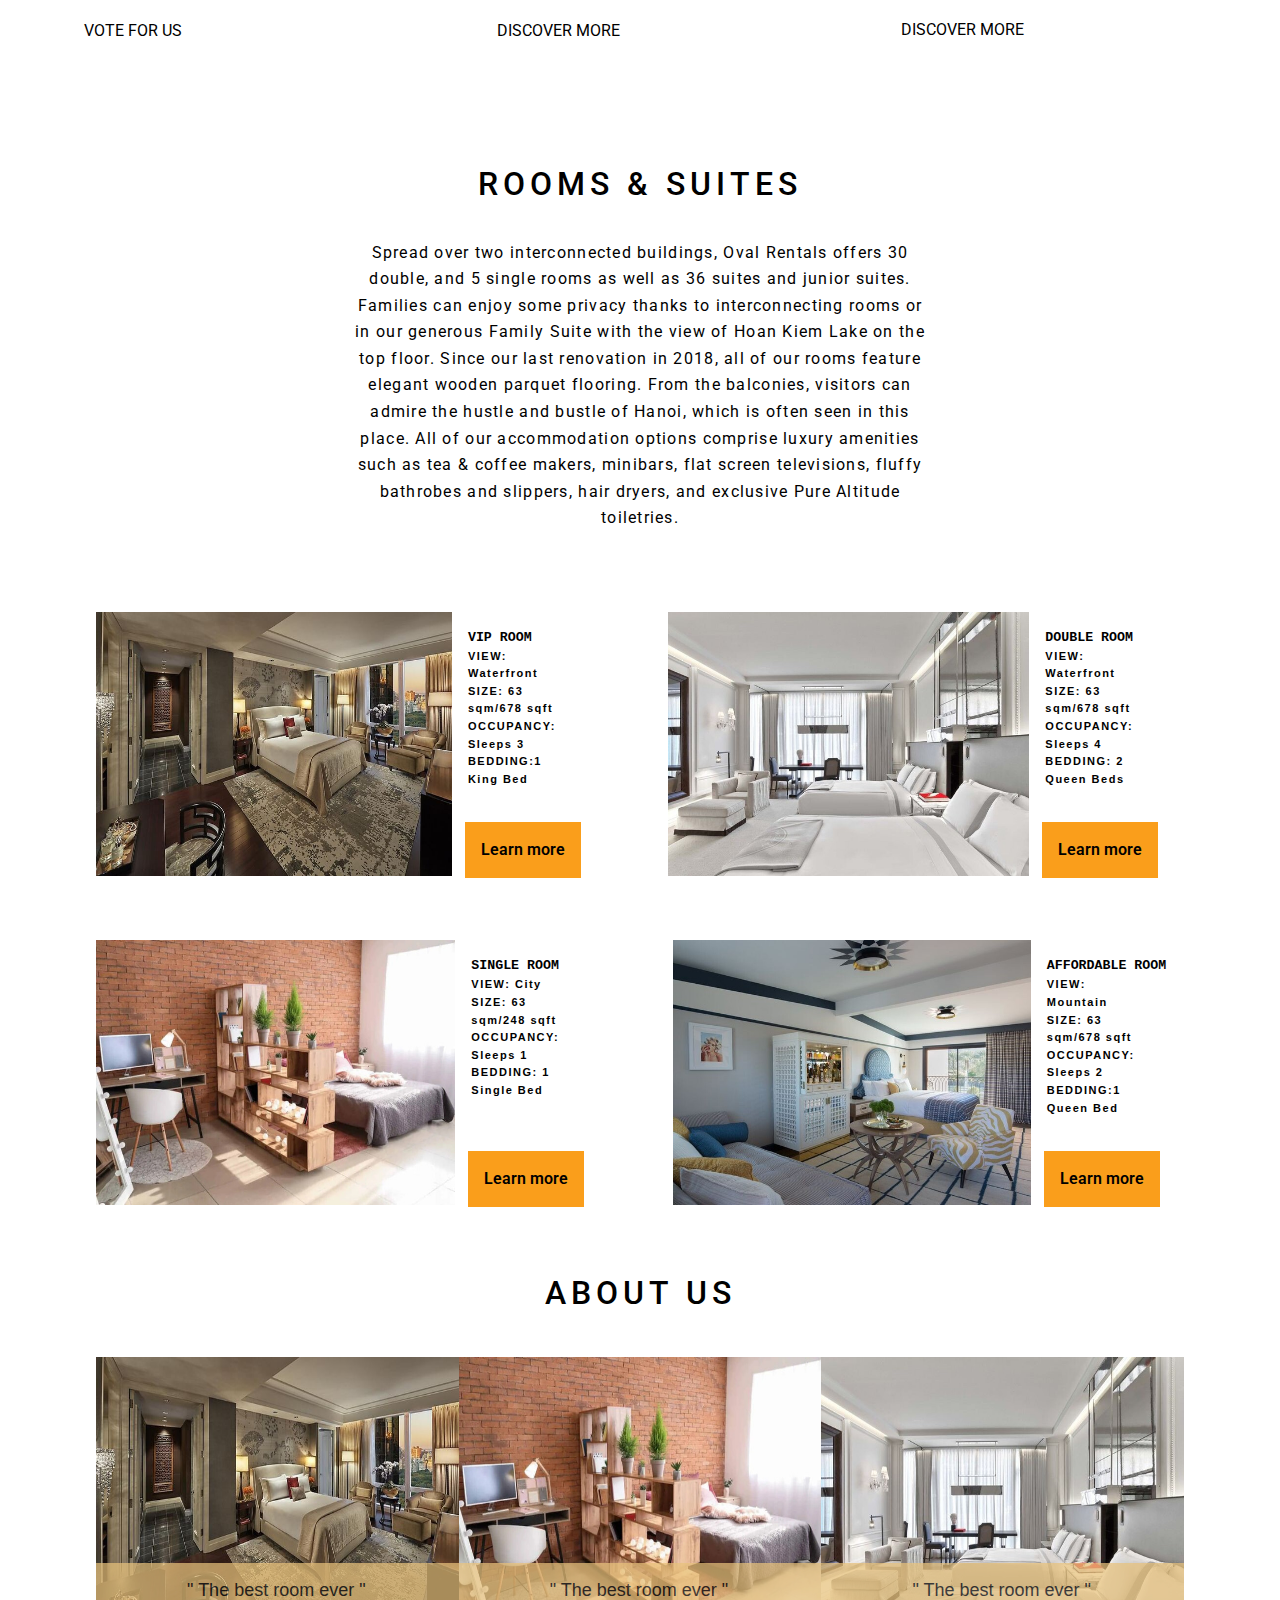
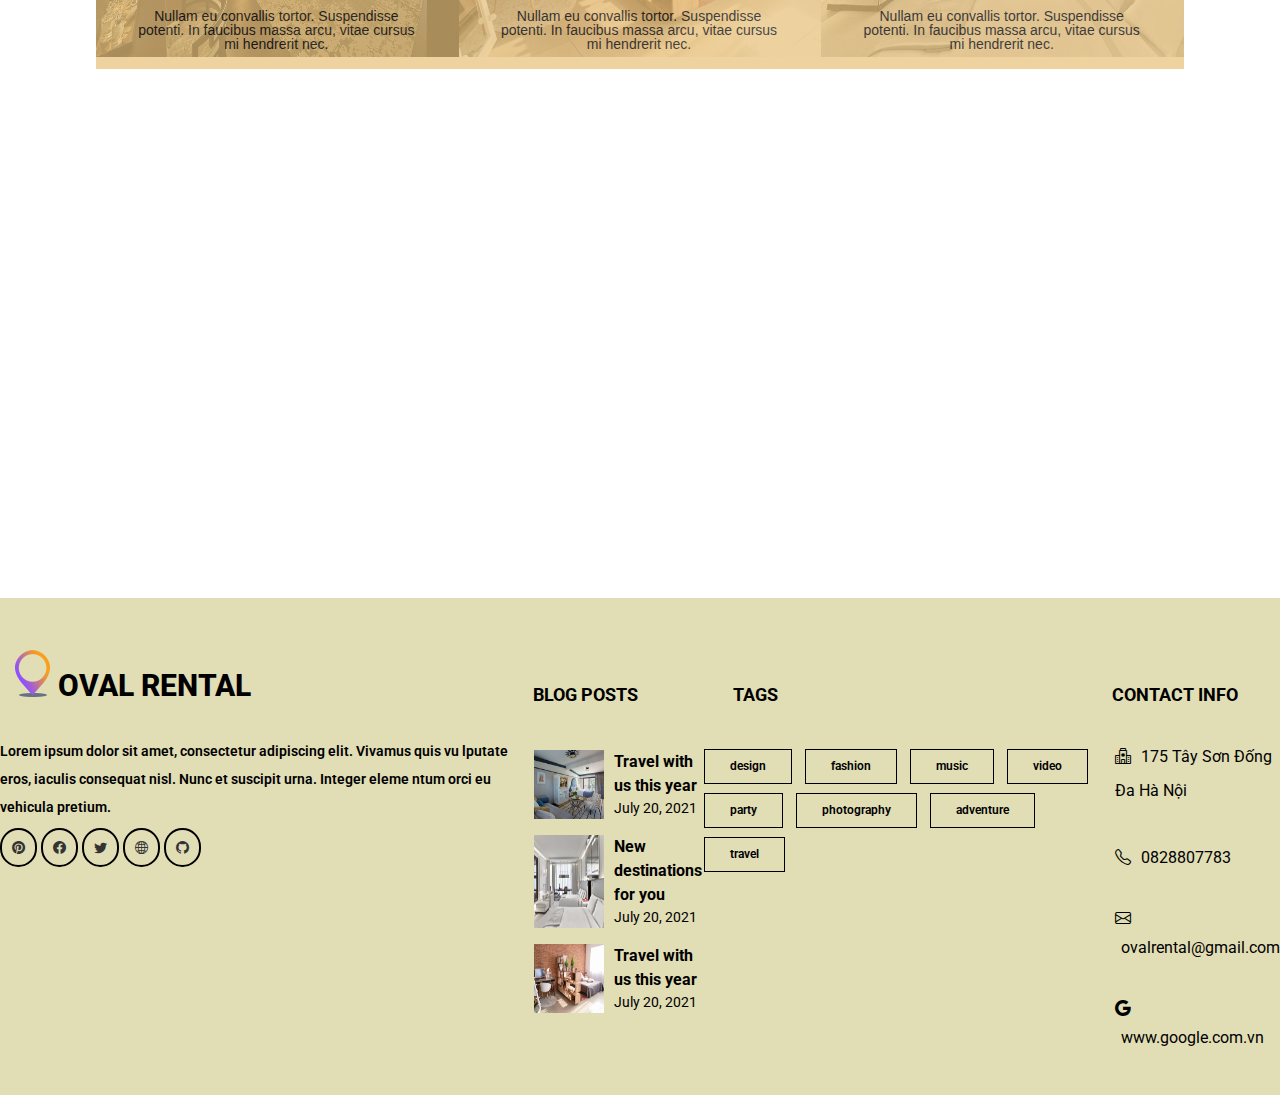
==== commit 4aec2bdf: "change this is description" ====
--- a/index.html
+++ b/index.html
@@ -1,477 +1,610 @@
 <!DOCTYPE html>
 <html lang="en">
-
-<head>
-  <meta charset="UTF-8" />
-  <meta http-equiv="X-UA-Compatible" content="IE=edge" />
-  <meta name="viewport" content="width=device-width, initial-scale=1.0" />
-  <title>Oval Rental</title>
-  <link rel="icon" type="image/x-icon" href="assets/img/favicon/icons8-hotel-star-64.png" />
-  <link rel="stylesheet" href="https://cdn.jsdelivr.net/npm/bootstrap@5.1.3/dist/css/bootstrap.min.css"
-    integrity="sha384-1BmE4kWBq78iYhFldvKuhfTAU6auU8tT94WrHftjDbrCEXSU1oBoqyl2QvZ6jIW3" crossorigin="anonymous" />
-  <link rel="stylesheet" href="https://cdnjs.cloudflare.com/ajax/libs/font-awesome/6.1.1/css/all.min.css"
-    integrity="sha512-KfkfwYDsLkIlwQp6LFnl8zNdLGxu9YAA1QvwINks4PhcElQSvqcyVLLD9aMhXd13uQjoXtEKNosOWaZqXgel0g=="
-    crossorigin="anonymous" referrerpolicy="no-referrer" />
-  <link href="https://fonts.googleapis.com/css2?family=Roboto:wght@300;400;500;700&display=swap" rel="stylesheet" />
-  <link rel="stylesheet" href="https://cdn.jsdelivr.net/npm/bootstrap-icons@1.8.3/font/bootstrap-icons.css" />
-  <link rel="stylesheet" href="./assets/fonts/stylesheet.css" />
-  <link rel="stylesheet" href="assets/css/style.css" />
-  <link rel="stylesheet" href="assets/css/responsive.css" />
-  <link rel="stylesheet" href="assets/css/footer.css" />
-</head>
-
-<body>
-  <!-- Begin main -->
-  <div id="main">
-    <!-- Begin: header -->
-    <div id="header">
-      <!--Begin: title -->
-      <div class="main-title"><a href="index.html">Oval rental</a></div>
-      <!-- End: title -->
-      <!-- Begining a list -->
-      <div id="order-list">
-        <ul class="nav">
-          <li><a href="#">Home</a></li>
-          <li><a href="#aboutUs">About</a></li>
-          <li><a href="pages/reserve.html#bk-st">Reservation</a></li>
-        </ul>
+  <head>
+    <meta charset="UTF-8" />
+    <meta http-equiv="X-UA-Compatible" content="IE=edge" />
+    <meta name="viewport" content="width=device-width, initial-scale=1.0" />
+    <title>Oval Rental</title>
+    <link
+      rel="icon"
+      type="image/x-icon"
+      href="assets/img/favicon/icons8-hotel-star-64.png"
+    />
+    <link
+      rel="stylesheet"
+      href="https://cdn.jsdelivr.net/npm/bootstrap@5.1.3/dist/css/bootstrap.min.css"
+      integrity="sha384-1BmE4kWBq78iYhFldvKuhfTAU6auU8tT94WrHftjDbrCEXSU1oBoqyl2QvZ6jIW3"
+      crossorigin="anonymous"
+    />
+    <link
+      rel="stylesheet"
+      href="https://cdnjs.cloudflare.com/ajax/libs/font-awesome/6.1.1/css/all.min.css"
+      integrity="sha512-KfkfwYDsLkIlwQp6LFnl8zNdLGxu9YAA1QvwINks4PhcElQSvqcyVLLD9aMhXd13uQjoXtEKNosOWaZqXgel0g=="
+      crossorigin="anonymous"
+      referrerpolicy="no-referrer"
+    />
+    <link
+      href="https://fonts.googleapis.com/css2?family=Roboto:wght@300;400;500;700&display=swap"
+      rel="stylesheet"
+    />
+    <link
+      rel="stylesheet"
+      href="https://cdn.jsdelivr.net/npm/bootstrap-icons@1.8.3/font/bootstrap-icons.css"
+    />
+    <link rel="stylesheet" href="./assets/fonts/stylesheet.css" />
+    <link rel="stylesheet" href="assets/css/style.css" />
+    <link rel="stylesheet" href="assets/css/responsive.css" />
+    <link rel="stylesheet" href="assets/css/footer.css" />
+  </head>
+
+  <body>
+    <!-- Begin main -->
+    <div id="main">
+      <!-- Begin: header -->
+      <div id="header">
+        <!--Begin: title -->
+        <div class="main-title"><a href="index.html">Oval rental</a></div>
+        <!-- End: title -->
+        <!-- Begining a list -->
+        <div id="order-list">
+          <ul class="nav">
+            <li><a href="#">Home</a></li>
+            <li><a href="#aboutUs">About</a></li>
+            <li><a href="pages/reserve.html#bk-st">Reservation</a></li>
+          </ul>
+        </div>
+        <!-- Ending a list -->
+        <!-- Begin: login and register button -->
+        <div id="lgBtn">
+          <p>Login | Register</p>
+        </div>
+        <!-- End: login and register button -->
       </div>
-      <!-- Ending a list -->
-      <!-- Begin: login and register button -->
-      <div id="lgBtn">
-        <p>Login | Register</p>
+      <!-- End:Header -->
+
+      <!--Làm mờ phần dưới side-nav-->
+      <div id="transparent-modal"></div>
+
+      <!-- Begin: side navigation -->
+      <div class="expand-side-nav">
+        <div id="mySidenav" class="sidenav">
+          <a href="javascript:void(0)" class="closebtn">&times;</a>
+          <a href="index.html">Home</a>
+          <a href="#aboutUs">About</a>
+          <a href="pages/reserve.html#bk-st">Reservation</a>
+        </div>
+        <span class="drawer" style="font-size: 30px; cursor: pointer"
+          >&#9776;
+        </span>
       </div>
-      <!-- End: login and register button -->
-    </div>
-    <!-- End:Header -->
-
-    <!--Làm mờ phần dưới side-nav-->
-    <div id="transparent-modal"></div>
-
-    <!-- Begin: side navigation -->
-    <div class="expand-side-nav">
-      <div id="mySidenav" class="sidenav">
-        <a href="javascript:void(0)" class="closebtn">&times;</a>
-        <a href="index.html">Home</a>
-        <a href="#aboutUs">About</a>
-        <a href="pages/reserve.html#bk-st">Reservation</a>
-      </div>
-      <span class="drawer" style="font-size: 30px; cursor: pointer">&#9776;
-      </span>
-    </div>
-    <!-- End: side navigation -->
-
-    <!-- Begin: banner -->
-    <div id="banner">
-      <div class="text-content">
-        <h1 class="text-heading">Discover</h1>
-        <pre class="text-subheading">
+      <!-- End: side navigation -->
+
+      <!-- Begin: banner -->
+      <div id="banner">
+        <div class="text-content">
+          <h1 class="text-heading">Discover</h1>
+          <pre class="text-subheading">
 the world
 with
 Oval rental
-        </pre>
+        </pre
+          >
+        </div>
+      </div>
+      <!-- End: banner -->
+      <!-- Begin:content -->
+      <div id="content">
+        <div class="desc">
+          <div class="part-header pd32">
+            <p>New experience now!</p>
+          </div>
+          <div class="illustrate">
+            <p>
+              Oval Rental hotel is located right in the heart of Hanoi - A
+              thousand-year-old city with various outstanding structures and
+              signature cuisine. Visiting this hotel, visitors could experience
+              our top-tier services, enjoying fresh air around Hoan Kiem lake,
+              as well as being immersed in the tranquil atmosphere of the mossy
+              old town.
+            </p>
+          </div>
+          <!-- Begin: possession-list -->
+          <div class="possession-list row">
+            <div class="possession-item col-lg-4 col-12">
+              <div class="possession">
+                <img
+                  src="./assets/img/Experience_img/beautiful_view.jpg"
+                  alt=""
+                  class="possession-img"
+                />
+                <div class="possession-container">
+                  <p class="possession-text">If you love us,vote for us</p>
+                  <p class="possession-subtitle">
+                    If you love us, please take a moment to vote for us in the
+                    Hotels & Resorts and Your Year in Travel categories.
+                  </p>
+                  <a href="" class="possession-button">Vote for us</a>
+                </div>
+              </div>
+            </div>
+            <div class="possession-item col-lg-4 col-12">
+              <div class="possession">
+                <img
+                  src="./assets/img/Experience_img/beautiful_view1.png"
+                  alt=""
+                  class="possession-img"
+                />
+                <div class="possession-container">
+                  <p class="possession-text">Travel with ease</p>
+                  <p class="possession-subtitle">
+                    We are pleased to offer PCR testing in the privacy of our
+                    resort, administered by local health professionals.
+                  </p>
+                  <a href="" class="possession-button">Discover more</a>
+                </div>
+              </div>
+            </div>
+            <div class="possession-item col-lg-4 col-12">
+              <div class="possession">
+                <img
+                  src="./assets/img/Experience_img/Wine.jpg"
+                  alt=""
+                  class="possession-img"
+                />
+                <div class="possession-container">
+                  <p class="possession-text">Wine experience</p>
+                  <p class="possession-subtitle" style="margin-bottom: 43px">
+                    Discover our signature wine experiences in the Cape
+                    Winelands.
+                  </p>
+                  <a href="" class="possession-button">Discover more</a>
+                </div>
+              </div>
+            </div>
+          </div>
+          <!-- End: possession-list -->
+        </div>
+
+        <!-- Begin: Book section -->
+        <div class="reserve">
+          <div class="part-header pd32">
+            <p>ROOMS & SUITES</p>
+          </div>
+          <div class="illustrate">
+            <p>
+              Spread over two interconnected buildings, Oval Rentals offers 30
+              double, and 5 single rooms as well as 36 suites and junior suites.
+              Families can enjoy some privacy thanks to interconnecting rooms or
+              in our generous Family Suite with the view of Hoan Kiem Lake on
+              the top floor. Since our last renovation in 2018, all of our rooms
+              feature elegant wooden parquet flooring. From the balconies,
+              visitors can admire the hustle and bustle of Hanoi, which is often
+              seen in this place. All of our accommodation options comprise
+              luxury amenities such as tea & coffee makers, minibars, flat
+              screen televisions, fluffy bathrobes and slippers, hair dryers,
+              and exclusive Pure Altitude toiletries.
+            </p>
+          </div>
+          <!-- Begin: Room list -->
+          <div class="reserve-content">
+            <div class="row">
+              <!-- Room item 1 -->
+              <div class="room-item col-12 col-lg-6 pd32">
+                <img src="assets/img/Room/vipRoom.jpg" alt="Vip Room" />
+                <div class="room-desc pd16">
+                  <h5 class="room-desc-header">Vip Room</h5>
+                  <div class="room-desc-content col-12 col-lg-12">
+                    <p class="description">
+                      <b style="text-transform: uppercase">View:</b> Waterfront
+                    </p>
+                    <p class="description">
+                      <b style="text-transform: uppercase">Size:</b> 63 sqm/678
+                      sqft
+                    </p>
+                    <p class="description">
+                      <b style="text-transform: uppercase">Occupancy:</b>
+                      Sleeps 3
+                    </p>
+                    <p class="description">
+                      <b style="text-transform: uppercase">Bedding:</b>1 King
+                      Bed
+                    </p>
+                  </div>
+                  <div class="icon mgtb32">
+                    <i class="fa-solid fa-wifi"></i>
+                    <i class="fa-solid fa-tv"></i>
+                    <i class="fa-solid fa-champagne-glasses"></i>
+                    <i class="fa-solid fa-wind"></i>
+                  </div>
+                  <a href="pages/reserve.html#bk-st" class="room-book pd16"
+                    >Learn more</a
+                  >
+                </div>
+              </div>
+
+              <!-- Room item 2 -->
+              <div class="room-item col-12 col-lg-6 pd32">
+                <img src="assets/img/Room/doubleRoom.jpg" alt="Double Room" />
+                <div class="room-desc pd16">
+                  <h5 class="room-desc-header">Double Room</h5>
+                  <div class="room-desc-content col-12 col-lg-12">
+                    <p class="description">
+                      <b style="text-transform: uppercase">View:</b> Waterfront
+                    </p>
+                    <p class="description">
+                      <b style="text-transform: uppercase">Size:</b> 63 sqm/678
+                      sqft
+                    </p>
+                    <p class="description">
+                      <b style="text-transform: uppercase">Occupancy:</b> Sleeps
+                      4
+                    </p>
+                    <p class="description">
+                      <b style="text-transform: uppercase">Bedding:</b> 2 Queen
+                      Beds
+                    </p>
+                  </div>
+                  <div class="icon mgtb32">
+                    <i class="fa-solid fa-wifi"></i>
+                    <i class="fa-solid fa-tv"></i>
+                    <i class="fa-solid fa-wind"></i>
+                  </div>
+                  <a href="pages/reserve.html#bk-st" class="room-book pd16"
+                    >Learn more</a
+                  >
+                </div>
+              </div>
+            </div>
+            <div class="row">
+              <!-- Room item 3 -->
+              <div class="room-item col-12 col-lg-6 pd32">
+                <img src="assets/img/Room/SingleRoom.jpg" alt="Single Room" />
+                <div class="room-desc pd16">
+                  <h5 class="room-desc-header">Single Room</h5>
+                  <div class="room-desc-content col-12 col-lg-12">
+                    <p class="description">
+                      <b style="text-transform: uppercase">View:</b> City
+                    </p>
+                    <p class="description">
+                      <b style="text-transform: uppercase">Size:</b> 63 sqm/248
+                      sqft
+                    </p>
+                    <p class="description">
+                      <b style="text-transform: uppercase">Occupancy:</b>
+                      Sleeps 1
+                    </p>
+                    <p class="description">
+                      <b style="text-transform: uppercase">Bedding:</b> 1 Single
+                      Bed
+                    </p>
+                  </div>
+                  <div class="icon mgtb32">
+                    <i class="fa-solid fa-wifi"></i>
+                    <i class="fa-solid fa-tv"></i>
+                    <i class="fa-solid fa-wind"></i>
+                  </div>
+                  <a href="pages/reserve.html#bk-st" class="room-book pd16"
+                    >Learn more</a
+                  >
+                </div>
+              </div>
+
+              <!-- Room item 4 -->
+              <div class="room-item col-12 col-lg-6 pd32">
+                <img
+                  src="assets/img/Room/affordableRoom.jpg"
+                  alt="Affordable Room"
+                />
+                <div class="room-desc pd16">
+                  <h5 class="room-desc-header">Affordable Room</h5>
+                  <div class="room-desc-content col-12 col-lg-12">
+                    <p class="description">
+                      <b style="text-transform: uppercase">View:</b> Mountain
+                    </p>
+                    <p class="description">
+                      <b style="text-transform: uppercase">Size:</b> 63 sqm/678
+                      sqft
+                    </p>
+                    <p class="description">
+                      <b style="text-transform: uppercase">Occupancy:</b>
+                      Sleeps 2
+                    </p>
+                    <p class="description">
+                      <b style="text-transform: uppercase">Bedding:</b>1 Queen
+                      Bed
+                    </p>
+                  </div>
+                  <div class="icon mgtb32">
+                    <i class="fa-solid fa-wifi"></i>
+                    <i class="fa-solid fa-tv"></i>
+                    <i class="fa-solid fa-wind"></i>
+                  </div>
+                  <a href="pages/reserve.html#bk-st" class="room-book pd16"
+                    >Learn more</a
+                  >
+                </div>
+              </div>
+            </div>
+          </div>
+          <!-- End: Room list -->
+        </div>
+        <!-- End: Book section -->
+
+        <div id="aboutUs" class="about-us">
+          <div class="part-header pd32">
+            <p>About us</p>
+            <div class="container">
+              <div class="row">
+                <div class="col">
+                  <div class="container-about-us-item">
+                    <img src="assets/img/Room/vipRoom.jpg" alt="" />
+                    <div class="container-about-us-content">
+                      <div class="container-text">
+                        <span>" The best room ever "</span>
+                        <p>
+                          Nullam eu convallis tortor. Suspendisse potenti. In
+                          faucibus massa arcu, vitae cursus mi hendrerit nec.
+                        </p>
+                      </div>
+                    </div>
+                  </div>
+                </div>
+                <div class="col">
+                  <div class="container-about-us-item">
+                    <img src="assets/img/Room/SingleRoom.jpg" alt="" />
+                    <div class="container-about-us-content">
+                      <div class="container-text">
+                        <span>" The best room ever "</span>
+                        <p>
+                          Nullam eu convallis tortor. Suspendisse potenti. In
+                          faucibus massa arcu, vitae cursus mi hendrerit nec.
+                        </p>
+                      </div>
+                    </div>
+                  </div>
+                </div>
+                <div class="col">
+                  <div class="container-about-us-item">
+                    <img src="assets/img/Room/doubleRoom.jpg" alt="" />
+                    <div class="container-about-us-content">
+                      <div class="container-text">
+                        <span>" The best room ever "</span>
+                        <p>
+                          Nullam eu convallis tortor. Suspendisse potenti. In
+                          faucibus massa arcu, vitae cursus mi hendrerit nec.
+                        </p>
+                      </div>
+                    </div>
+                  </div>
+                </div>
+              </div>
+            </div>
+          </div>
+        </div>
+        <!-- End:content -->
+        <p class="embedded-map">
+          <iframe
+            class="map-frame"
+            src="https://www.google.com/maps/embed?pb=!1m14!1m8!1m3!1d3724.2480167702565!2d105.847229!3d21.022760000000005!3m2!1i1024!2i768!4f13.1!3m3!1m2!1s0x3135ab93d06bf0e9%3A0x5630d4b7aee3a42d!2zQ2FwaXRhbCBCdWlsZGluZywgNzIgVHLhuqduIEjGsG5nIMSQ4bqhbywgSG_DoG4gS2nhur9tLCBIw6AgTuG7mWksIFZpZXRuYW0!5e0!3m2!1sen!2sus!4v1654012677124!5m2!1sen!2sus"
+            width="100%"
+            height="450"
+            style="border: 0; width: 100%"
+            allowfullscreen=""
+            loading="lazy"
+            referrerpolicy="no-referrer-when-downgrade"
+          ></iframe>
+        </p>
+      </div>
+      <!-- End:content -->
+      <div id="footer">
+        <div class="container">
+          <div class="row rps_footer">
+            <div class="col col-sm-6 col-lg-3">
+              <div class="container-about-logo">
+                <a href="#">
+                  <img
+                    src="assets/img/Logo/logo1.webp"
+                    alt="logo"
+                    class="img-logo"
+                  />
+                  <p>Oval Rental</p>
+                </a>
+              </div>
+              <div class="container-about-text">
+                <p>
+                  Lorem ipsum dolor sit amet, consectetur adipiscing elit.
+                  Vivamus quis vu lputate eros, iaculis consequat nisl. Nunc et
+                  suscipit urna. Integer eleme ntum orci eu vehicula pretium.
+                </p>
+              </div>
+              <div class="social-list">
+                <a href="#"><i class="bi bi-pinterest"></i></a>
+                <a href="#"><i class="bi bi-facebook"></i></a>
+                <a href="#"><i class="bi bi-twitter"></i></a>
+                <a href="#"><i class="bi bi-globe2"></i></a>
+                <a href="#"><i class="bi bi-github"></i></a>
+              </div>
+            </div>
+            <div class="col col-sm-6 col-lg-3">
+              <h2>Blog Posts</h2>
+              <div class="column-blog">
+                <div class="container-blog">
+                  <img src="assets/img/Room/affordableRoom.jpg" alt="" />
+                  <div class="container-blog-item">
+                    <h4>Travel with us this year</h4>
+                    <p>July 20, 2021</p>
+                  </div>
+                </div>
+                <div class="container-blog">
+                  <img src="assets/img/Room/doubleRoom.jpg" alt="" />
+                  <div class="container-blog-item">
+                    <h4>New destinations for you</h4>
+                    <p>July 20, 2021</p>
+                  </div>
+                </div>
+                <div class="container-blog">
+                  <img src="assets/img/Room/SingleRoom.jpg" alt="" />
+                  <div class="container-blog-item">
+                    <h4>Travel with us this year</h4>
+                    <p>July 20, 2021</p>
+                  </div>
+                </div>
+              </div>
+            </div>
+            <div class="col col-sm-6 col-lg-3">
+              <h2>Tags</h2>
+              <div class="container-tag">
+                <ul>
+                  <li>
+                    <a href="#">design</a>
+                  </li>
+                  <li>
+                    <a href="#">fashion</a>
+                  </li>
+                  <li>
+                    <a href="#">music</a>
+                  </li>
+                  <li>
+                    <a href="#">video</a>
+                  </li>
+                  <li>
+                    <a href="#">party</a>
+                  </li>
+                  <li>
+                    <a href="#">photography</a>
+                  </li>
+                  <li>
+                    <a href="#">adventure</a>
+                  </li>
+                  <li>
+                    <a href="#">travel</a>
+                  </li>
+                </ul>
+              </div>
+            </div>
+            <div class="col col-sm-6 col-lg-3">
+              <h2>CONTACT INFO</h2>
+              <div class="container-contact-info">
+                <i class="bi bi-hospital"></i>
+                <span> 175 Tây Sơn Đống Đa Hà Nội </span>
+              </div>
+              <div class="container-contact-info">
+                <i class="bi bi-telephone"></i>
+                <span> 0828807783 </span>
+              </div>
+              <div class="container-contact-info">
+                <i class="bi bi-envelope"></i>
+                <span> ovalrental@gmail.com </span>
+              </div>
+              <div class="container-contact-info">
+                <i class="bi bi-google"></i>
+                <span>www.google.com.vn</span>
+              </div>
+            </div>
+          </div>
+        </div>
+      </div>
+
+      <!-- Modal -->
+      <div id="modal">
+        <!-- Login -->
+        <div class="modal-login">
+          <div class="modal-hd pd16">
+            <h1>Login</h1>
+            <i class="fa-solid fa-xmark pd16"></i>
+          </div>
+          <div class="modal-ct">
+            <form action="">
+              <div class="modal-id col-12 pd16">
+                <input
+                  type="text"
+                  name=""
+                  id=""
+                  class="full-width pd8"
+                  value=""
+                  placeholder="Username"
+                />
+              </div>
+              <div class="modal-id col-12 pd16">
+                <input
+                  type="text"
+                  name=""
+                  id=""
+                  class="full-width pd8"
+                  value=""
+                  placeholder="Password"
+                />
+              </div>
+              <div class="modal-id col-12 pd16">
+                <input type="button" class="full-width pd8" value="Submit" />
+              </div>
+            </form>
+          </div>
+          <div class="modal-ft">
+            <div class="pd16 half-width">
+              <a href="#" id="rgChange" class="pd16"> Register now </a>
+            </div>
+            <div class="pd16 half-width">
+              <a href="#" class="ForgetPassword pd16"> Forget password </a>
+            </div>
+          </div>
+        </div>
+
+        <!-- Register -->
+        <div class="modal-register">
+          <div class="modal-hd pd16">
+            <h1>Register</h1>
+            <i class="fa-solid fa-xmark pd16"></i>
+          </div>
+          <div class="modal-ct">
+            <form action="">
+              <div class="modal-id col-12 pd16">
+                <input
+                  type="text"
+                  name=""
+                  id=""
+                  class="full-width pd8"
+                  value=""
+                  placeholder="Username"
+                />
+              </div>
+              <div class="modal-id col-12 pd16">
+                <input
+                  type="text"
+                  name=""
+                  id=""
+                  class="full-width pd8"
+                  value=""
+                  placeholder="Password"
+                />
+              </div>
+              <div class="modal-id col-12 pd16">
+                <input
+                  type="text"
+                  name=""
+                  id=""
+                  class="full-width pd8"
+                  value=""
+                  placeholder="Retype password"
+                />
+              </div>
+              <div class="modal-id col-12 pd16">
+                <input type="button" class="full-width pd8" value="Submit" />
+              </div>
+            </form>
+          </div>
+          <div class="modal-ft">
+            <div class="pd16 half-width">
+              <a href="#" id="lgChange" class="pd16"> Login </a>
+            </div>
+            <div class="pd16 half-width">
+              <a href="#" class="ForgetPassword pd16"> Forget password </a>
+            </div>
+          </div>
+        </div>
       </div>
     </div>
-    <!-- End: banner -->
-    <!-- Begin:content -->
-    <div id="content">
-      <div class="desc">
-        <div class="part-header pd32">
-          <p>New experience now!</p>
-        </div>
-        <div class="illustrate">
-          <p>
-            Oval Rental hotel is located right in the heart of Hanoi - A
-            thousand-year-old city with various outstanding structures and
-            signature cuisine. Visiting this hotel, visitors could experience
-            our top-tier services, enjoying fresh air around Hoan Kiem lake,
-            as well as being immersed in the tranquil atmosphere of the mossy
-            old town.
-          </p>
-        </div>
-        <!-- Begin: possession-list -->
-        <div class="possession-list row">
-          <div class="possession-item col-lg-4 col-12">
-            <div class="possession">
-              <img src="./assets/img/Experience_img/beautiful_view.jpg" alt="" class="possession-img" />
-              <div class="possession-container">
-                <p class="possession-text">If you love us,vote for us</p>
-                <p class="possession-subtitle">
-                  If you love us, please take a moment to vote for us in the
-                  Hotels & Resorts and Your Year in Travel categories.
-                </p>
-                <a href="" class="possession-button">Vote for us</a>
-              </div>
-            </div>
-          </div>
-          <div class="possession-item col-lg-4 col-12">
-            <div class="possession">
-              <img src="./assets/img/Experience_img/beautiful_view1.png" alt="" class="possession-img" />
-              <div class="possession-container">
-                <p class="possession-text">Travel with ease</p>
-                <p class="possession-subtitle">
-                  We are pleased to offer PCR testing in the privacy of our
-                  resort, administered by local health professionals.
-                </p>
-                <a href="" class="possession-button">Discover more</a>
-              </div>
-            </div>
-          </div>
-          <div class="possession-item col-lg-4 col-12">
-            <div class="possession">
-              <img src="./assets/img/Experience_img/Wine.jpg" alt="" class="possession-img" />
-              <div class="possession-container">
-                <p class="possession-text">Wine experience</p>
-                <p class="possession-subtitle" style="margin-bottom: 43px">
-                  Discover our signature wine experiences in the Cape
-                  Winelands.
-                </p>
-                <a href="" class="possession-button">Discover more</a>
-              </div>
-            </div>
-          </div>
-        </div>
-        <!-- End: possession-list -->
-      </div>
-
-      <!-- Begin: Book section -->
-      <div class="reserve">
-        <div class="part-header pd32">
-          <p>ROOMS & SUITES</p>
-        </div>
-        <div class="illustrate">
-          <p>
-            Spread over two interconnected buildings, Oval Rentals offers 30
-            double, and 5 single rooms as well as 36 suites and junior suites.
-            Families can enjoy some privacy thanks to interconnecting rooms or
-            in our generous Family Suite with the view of Hoan Kiem Lake on
-            the top floor. Since our last renovation in 2018, all of our rooms
-            feature elegant wooden parquet flooring. From the balconies,
-            visitors can admire the hustle and bustle of Hanoi, which is often
-            seen in this place. All of our accommodation options comprise
-            luxury amenities such as tea & coffee makers, minibars, flat
-            screen televisions, fluffy bathrobes and slippers, hair dryers,
-            and exclusive Pure Altitude toiletries.
-          </p>
-        </div>
-        <!-- Begin: Room list -->
-        <div class="reserve-content">
-          <div class="row">
-            <!-- Room item 1 -->
-            <div class="room-item col-12 col-lg-6 pd32">
-              <img src="assets/img/Room/vipRoom.jpg" alt="Vip Room" />
-              <div class="room-desc pd16">
-                <h5 class="room-desc-header">Vip Room</h5>
-                <div class="room-desc-content">
-                  This is description. This is description. This is
-                  description. This is description.
-                </div>
-                <div class="icon mgtb32">
-                  <i class="fa-solid fa-wifi"></i>
-                  <i class="fa-solid fa-tv"></i>
-                  <i class="fa-solid fa-champagne-glasses"></i>
-                  <i class="fa-solid fa-wind"></i>
-                </div>
-                <a href="pages/reserve.html#bk-st" class="room-book pd16">Learn more</a>
-              </div>
-            </div>
-
-            <!-- Room item 2 -->
-            <div class="room-item col-12 col-lg-6 pd32">
-              <img src="assets/img/Room/doubleRoom.jpg" alt="Double Room" />
-              <div class="room-desc pd16">
-                <h5 class="room-desc-header">Double Room</h5>
-                <div class="room-desc-content">
-                  This is description. This is description. This is
-                  description. This is description.
-                </div>
-                <div class="icon mgtb32">
-                  <i class="fa-solid fa-wifi"></i>
-                  <i class="fa-solid fa-tv"></i>
-                  <i class="fa-solid fa-wind"></i>
-                </div>
-                <a href="pages/reserve.html#bk-st" class="room-book pd16">Learn more</a>
-              </div>
-            </div>
-          </div>
-          <div class="row">
-            <!-- Room item 3 -->
-            <div class="room-item col-12 col-lg-6 pd32">
-              <img src="assets/img/Room/SingleRoom.jpg" alt="Single Room" />
-              <div class="room-desc pd16">
-                <h5 class="room-desc-header">Single Room</h5>
-                <div class="room-desc-content">
-                  This is description. This is description. This is
-                  description. This is description.
-                </div>
-                <div class="icon mgtb32">
-                  <i class="fa-solid fa-wifi"></i>
-                  <i class="fa-solid fa-tv"></i>
-                  <i class="fa-solid fa-wind"></i>
-                </div>
-                <a href="pages/reserve.html#bk-st" class="room-book pd16">Learn more</a>
-              </div>
-            </div>
-
-            <!-- Room item 4 -->
-            <div class="room-item col-12 col-lg-6 pd32">
-              <img src="assets/img/Room/affordableRoom.jpg" alt="Affordable Room" />
-              <div class="room-desc pd16">
-                <h5 class="room-desc-header">Affordable Room</h5>
-                <div class="room-desc-content">
-                  This is description. This is description. This is
-                  description. This is description.
-                </div>
-                <div class="icon mgtb32">
-                  <i class="fa-solid fa-wifi"></i>
-                  <i class="fa-solid fa-tv"></i>
-                  <i class="fa-solid fa-wind"></i>
-                </div>
-                <a href="pages/reserve.html#bk-st" class="room-book pd16">Learn more</a>
-              </div>
-            </div>
-          </div>
-        </div>
-        <!-- End: Room list -->
-      </div>
-      <!-- End: Book section -->
-
-      <div id="aboutUs" class="about-us">
-        <div class="part-header pd32">
-          <p>About us</p>
-          <div class="container">
-            <div class="row">
-              <div class="col">
-                <div class="container-about-us-item">
-                  <img src="assets/img/Room/vipRoom.jpg" alt="" />
-                  <div class="container-about-us-content">
-                    <div class="container-text">
-                      <span>" The best room ever "</span>
-                      <p>
-                        Nullam eu convallis tortor. Suspendisse potenti. In
-                        faucibus massa arcu, vitae cursus mi hendrerit nec.
-                      </p>
-                    </div>
-                  </div>
-                </div>
-              </div>
-              <div class="col">
-                <div class="container-about-us-item">
-                  <img src="assets/img/Room/SingleRoom.jpg" alt="" />
-                  <div class="container-about-us-content">
-                    <div class="container-text">
-                      <span>" The best room ever "</span>
-                      <p>
-                        Nullam eu convallis tortor. Suspendisse potenti. In
-                        faucibus massa arcu, vitae cursus mi hendrerit nec.
-                      </p>
-                    </div>
-                  </div>
-                </div>
-              </div>
-              <div class="col">
-                <div class="container-about-us-item">
-                  <img src="assets/img/Room/doubleRoom.jpg" alt="" />
-                  <div class="container-about-us-content">
-                    <div class="container-text">
-                      <span>" The best room ever "</span>
-                      <p>
-                        Nullam eu convallis tortor. Suspendisse potenti. In
-                        faucibus massa arcu, vitae cursus mi hendrerit nec.
-                      </p>
-                    </div>
-                  </div>
-                </div>
-              </div>
-            </div>
-          </div>
-        </div>
-      </div>
-      <!-- End:content -->
-      <p class="embedded-map">
-        <iframe class="map-frame"
-          src="https://www.google.com/maps/embed?pb=!1m14!1m8!1m3!1d3724.2480167702565!2d105.847229!3d21.022760000000005!3m2!1i1024!2i768!4f13.1!3m3!1m2!1s0x3135ab93d06bf0e9%3A0x5630d4b7aee3a42d!2zQ2FwaXRhbCBCdWlsZGluZywgNzIgVHLhuqduIEjGsG5nIMSQ4bqhbywgSG_DoG4gS2nhur9tLCBIw6AgTuG7mWksIFZpZXRuYW0!5e0!3m2!1sen!2sus!4v1654012677124!5m2!1sen!2sus"
-          width="100%" height="450" style="border: 0; width: 100%" allowfullscreen="" loading="lazy"
-          referrerpolicy="no-referrer-when-downgrade"></iframe>
-      </p>
-    </div>
-    <!-- End:content -->
-    <div id="footer">
-      <div class="container">
-        <div class="row rps_footer">
-          <div class="col col-sm-6 col-lg-3">
-            <div class="container-about-logo">
-              <a href="#">
-                <img src="assets/img/Logo/logo1.webp" alt="logo" class="img-logo" />
-                <p>Oval Rental</p>
-              </a>
-
-            </div>
-            <div class="container-about-text">
-              <p>
-                Lorem ipsum dolor sit amet, consectetur adipiscing elit.
-                Vivamus quis vu lputate eros, iaculis consequat nisl. Nunc et
-                suscipit urna. Integer eleme ntum orci eu vehicula pretium.
-              </p>
-            </div>
-            <div class="social-list">
-              <a href="#"><i class="bi bi-pinterest"></i></a>
-              <a href="#"><i class="bi bi-facebook"></i></a>
-              <a href="#"><i class="bi bi-twitter"></i></a>
-              <a href="#"><i class="bi bi-globe2"></i></a>
-              <a href="#"><i class="bi bi-github"></i></a>
-            </div>
-          </div>
-          <div class="col col-sm-6 col-lg-3">
-            <h2>Blog Posts</h2>
-            <div class="column-blog">
-              <div class="container-blog">
-                <img src="assets/img/Room/affordableRoom.jpg" alt="" />
-                <div class="container-blog-item">
-                  <h4>Travel with us this year</h4>
-                  <p>July 20, 2021</p>
-                </div>
-              </div>
-              <div class="container-blog">
-                <img src="assets/img/Room/doubleRoom.jpg" alt="" />
-                <div class="container-blog-item">
-                  <h4>New destinations for you</h4>
-                  <p>July 20, 2021</p>
-                </div>
-              </div>
-              <div class="container-blog">
-                <img src="assets/img/Room/SingleRoom.jpg" alt="" />
-                <div class="container-blog-item">
-                  <h4>Travel with us this year</h4>
-                  <p>July 20, 2021</p>
-                </div>
-              </div>
-            </div>
-          </div>
-          <div class="col col-sm-6 col-lg-3">
-            <h2>Tags</h2>
-            <div class="container-tag">
-              <ul>
-                <li>
-                  <a href="#">design</a>
-                </li>
-                <li>
-                  <a href="#">fashion</a>
-                </li>
-                <li>
-                  <a href="#">music</a>
-                </li>
-                <li>
-                  <a href="#">video</a>
-                </li>
-                <li>
-                  <a href="#">party</a>
-                </li>
-                <li>
-                  <a href="#">photography</a>
-                </li>
-                <li>
-                  <a href="#">adventure</a>
-                </li>
-                <li>
-                  <a href="#">travel</a>
-                </li>
-              </ul>
-            </div>
-          </div>
-          <div class="col col-sm-6 col-lg-3">
-            <h2>CONTACT INFO</h2>
-            <div class="container-contact-info">
-              <i class="bi bi-hospital"></i>
-              <span> 175 Tây Sơn Đống Đa Hà Nội </span>
-            </div>
-            <div class="container-contact-info">
-              <i class="bi bi-telephone"></i>
-              <span> 0828807783 </span>
-            </div>
-            <div class="container-contact-info">
-              <i class="bi bi-envelope"></i>
-              <span> ovalrental@gmail.com </span>
-            </div>
-            <div class="container-contact-info">
-              <i class="bi bi-google"></i>
-              <span>www.google.com.vn</span>
-            </div>
-          </div>
-        </div>
-      </div>
-    </div>
-
-    <!-- Modal -->
-    <div id="modal">
-      <!-- Login -->
-      <div class="modal-login">
-        <div class="modal-hd pd16">
-          <h1>Login</h1>
-          <i class="fa-solid fa-xmark pd16"></i>
-        </div>
-        <div class="modal-ct">
-          <form action="">
-            <div class="modal-id col-12 pd16">
-              <input type="text" name="" id="" class="full-width pd8" value="" placeholder="Username" />
-            </div>
-            <div class="modal-id col-12 pd16">
-              <input type="text" name="" id="" class="full-width pd8" value="" placeholder="Password" />
-            </div>
-            <div class="modal-id col-12 pd16">
-              <input type="button" class="full-width pd8" value="Submit" />
-            </div>
-          </form>
-        </div>
-        <div class="modal-ft">
-          <div class="pd16 half-width">
-            <a href="#" id="rgChange" class="pd16"> Register now </a>
-          </div>
-          <div class="pd16 half-width">
-            <a href="#" class="ForgetPassword pd16">
-              Forget password
-            </a>
-          </div>
-        </div>
-      </div>
-
-      <!-- Register -->
-      <div class="modal-register">
-        <div class="modal-hd pd16">
-          <h1>Register</h1>
-          <i class="fa-solid fa-xmark pd16"></i>
-        </div>
-        <div class="modal-ct">
-          <form action="">
-            <div class="modal-id col-12 pd16">
-              <input type="text" name="" id="" class="full-width pd8" value="" placeholder="Username" />
-            </div>
-            <div class="modal-id col-12 pd16">
-              <input type="text" name="" id="" class="full-width pd8" value="" placeholder="Password" />
-            </div>
-            <div class="modal-id col-12 pd16">
-              <input type="text" name="" id="" class="full-width pd8" value="" placeholder="Retype password" />
-            </div>
-            <div class="modal-id col-12 pd16">
-              <input type="button" class="full-width pd8" value="Submit" />
-            </div>
-          </form>
-        </div>
-        <div class="modal-ft">
-          <div class="pd16 half-width">
-            <a href="#" id="lgChange" class="pd16"> Login </a>
-          </div>
-          <div class="pd16 half-width">
-            <a href="#" class="ForgetPassword pd16">
-              Forget password
-            </a>
-          </div>
-        </div>
-      </div>
-    </div>
-  </div>
-  <script type="module" src="assets/js/indexScript.js"></script>
-  <!-- End: main -->
-</body>
-
-</html>+    <script type="module" src="assets/js/indexScript.js"></script>
+    <!-- End: main -->
+  </body>
+</html>
--- a/assets/css/style.css
+++ b/assets/css/style.css
@@ -308,6 +308,24 @@
     background-color: #fa9e1b;
     color: #000;
     font-weight: 600;
+}
+
+.reserve-content .room-desc-header{
+    font-family: 'Courier New', Courier, monospace;
+    text-transform: uppercase;
+    font-weight: bold;
+}
+
+.reserve-content .description{
+    font-family: Arial,Helvetica,sans-serif;
+    font-size: .6875rem;
+    font-weight: 700;
+    letter-spacing: .09375rem;
+    line-height: 1.6;
+}
+
+.reserve-content .room-desc-content{
+    padding-right: 32px;
 }
 
 .room-item .icon {
--- a/assets/css/responsive.css
+++ b/assets/css/responsive.css
@@ -119,24 +119,6 @@
         font-size: 50px;
     }
 
-    .possession-item {
-        margin-bottom: 32px;
-    }
-
-    .possession-list .possession-text {
-        position: sticky;
-        font-size: 15px;
-    }
-
-    .possession-list .possession-subtitle {
-        position: sticky;
-        font-size: 13px;
-    }
-
-    .possession-list .possession-button {
-        font-size: 13px;
-    }
-
     .text-content .text-subheading {
         font-size: 40px;
     }
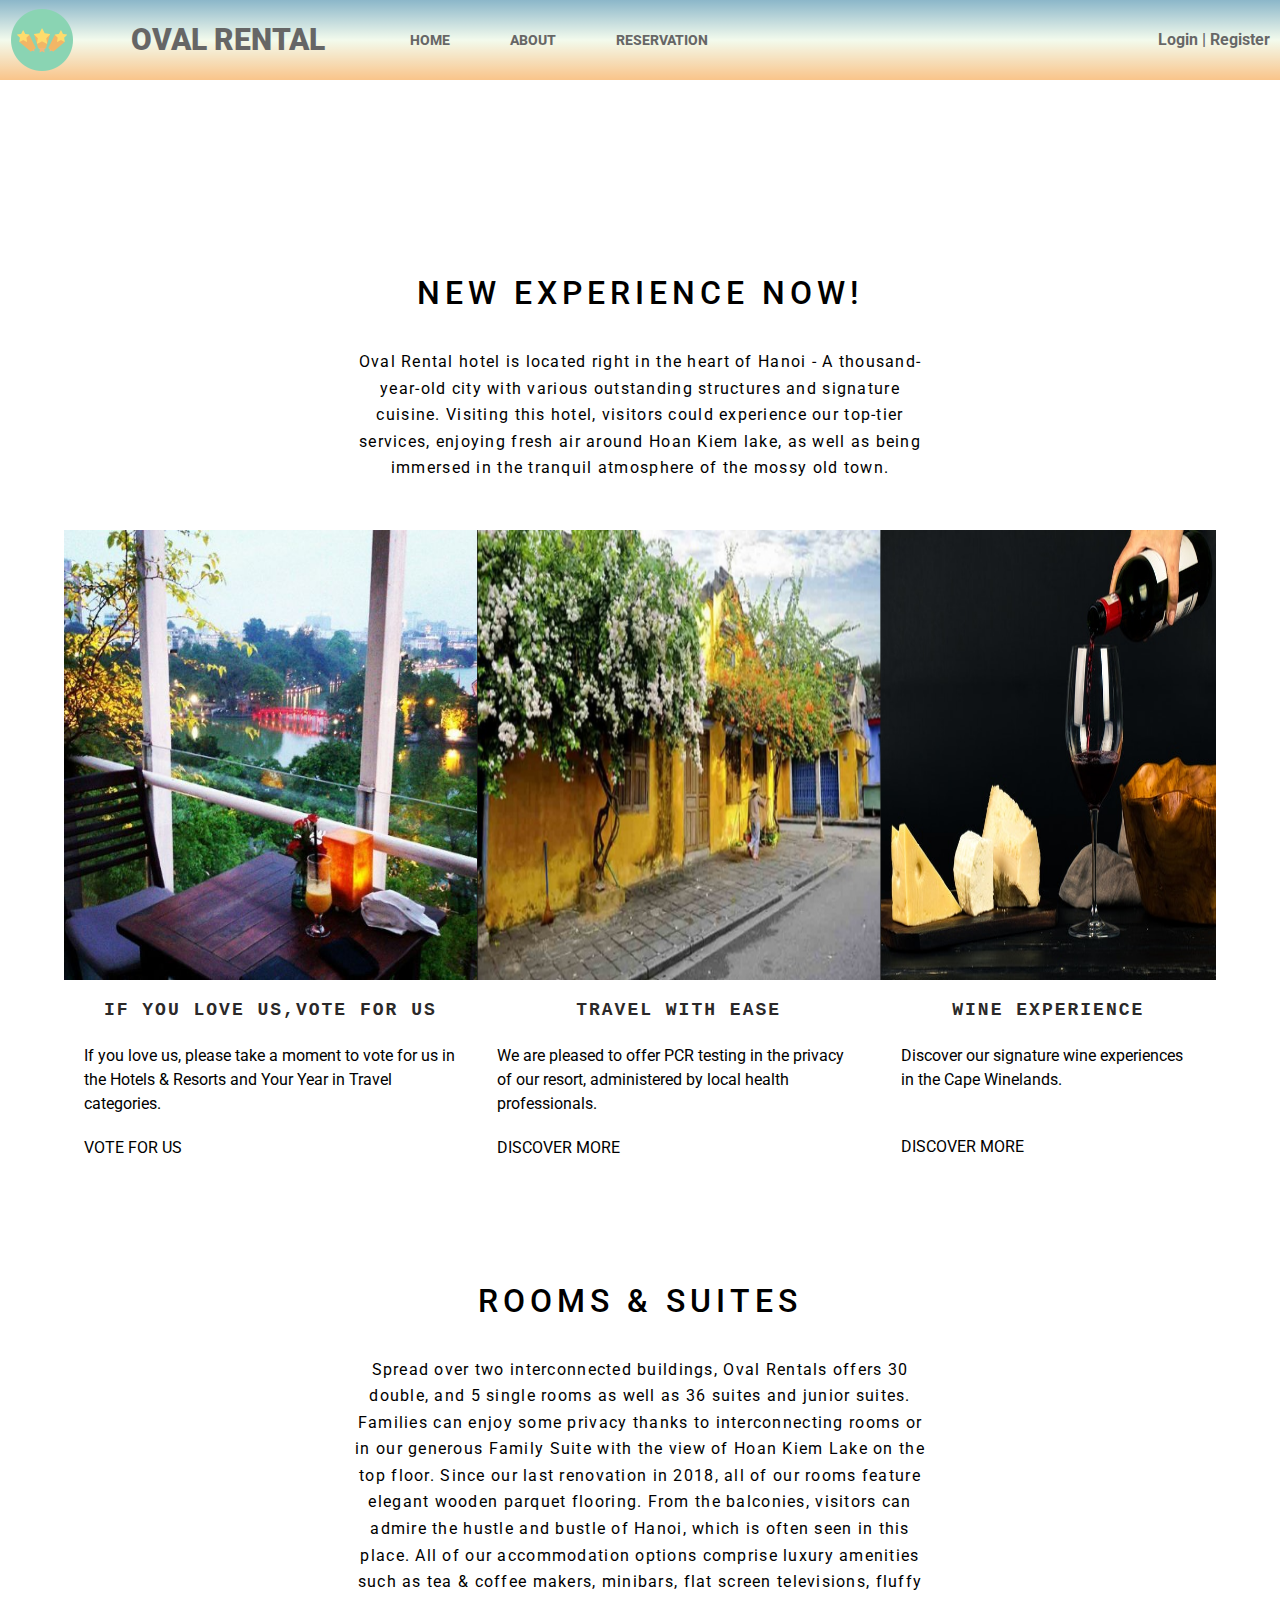
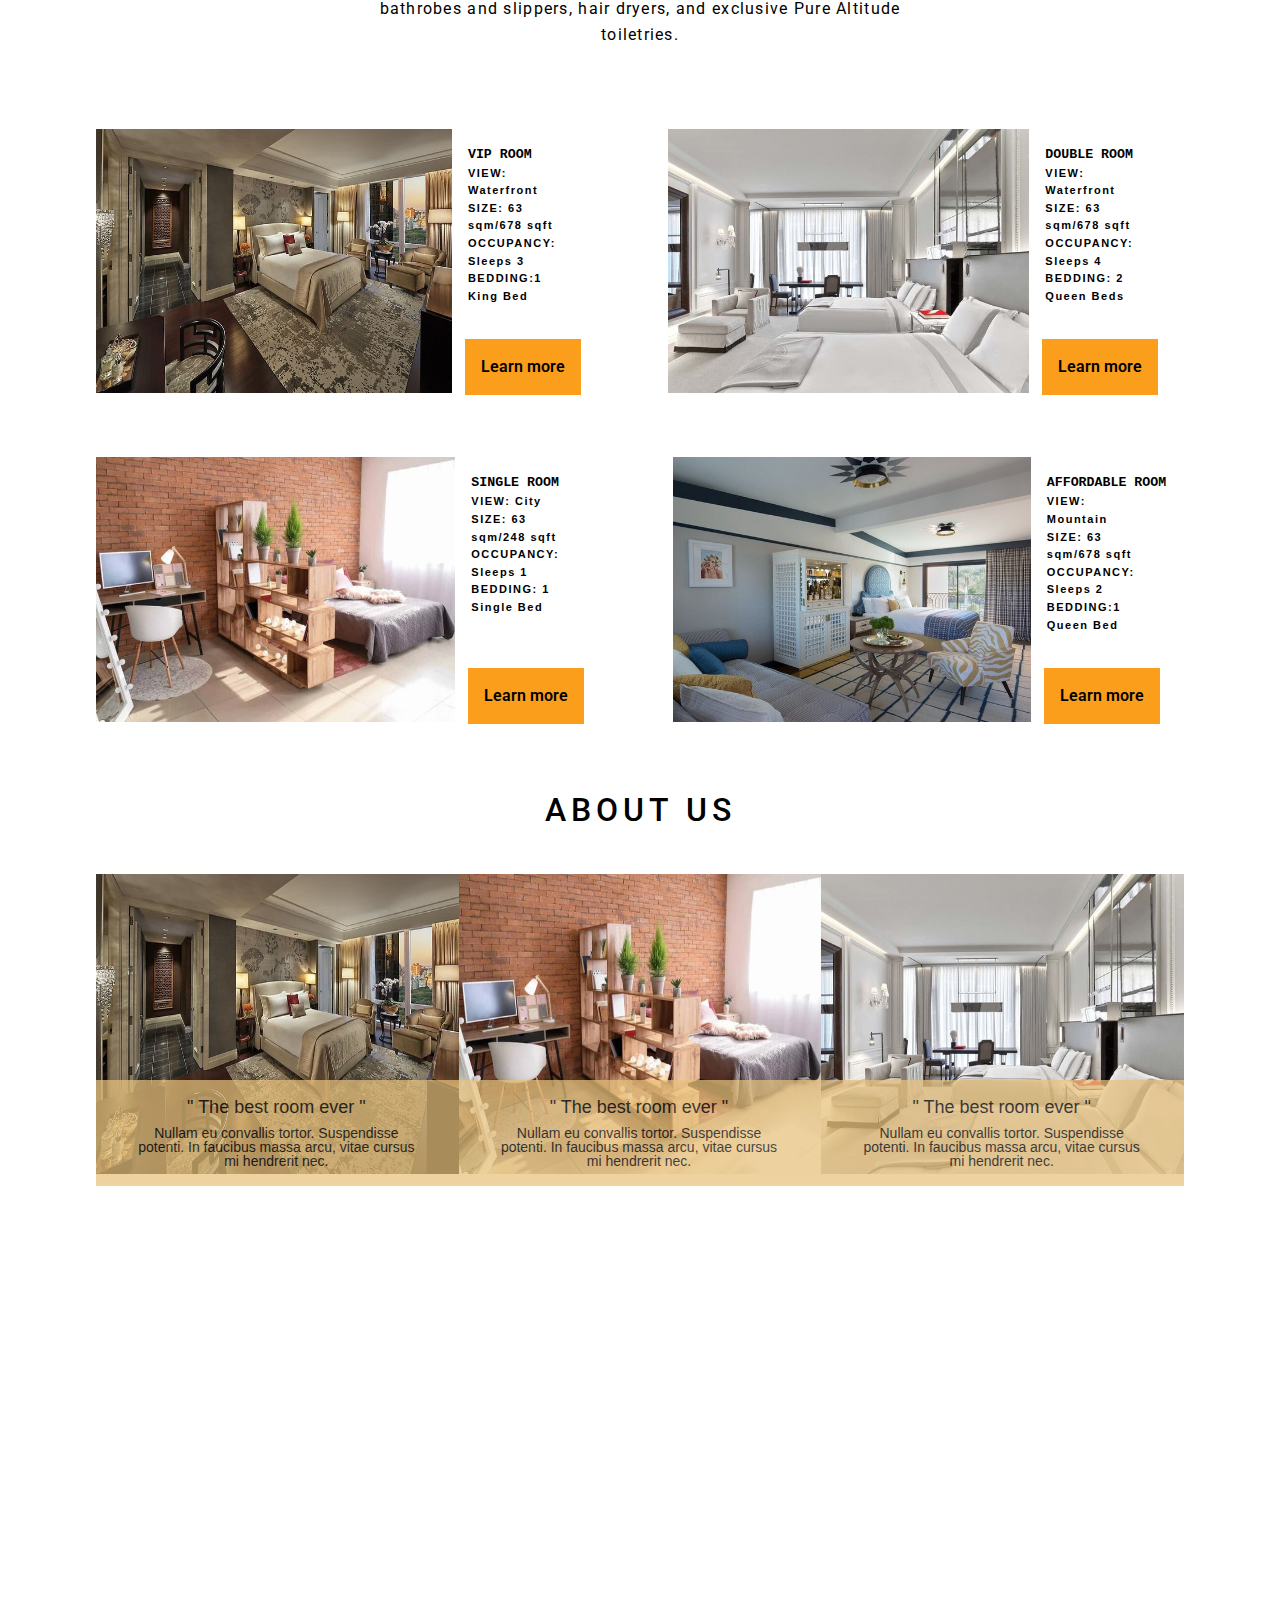
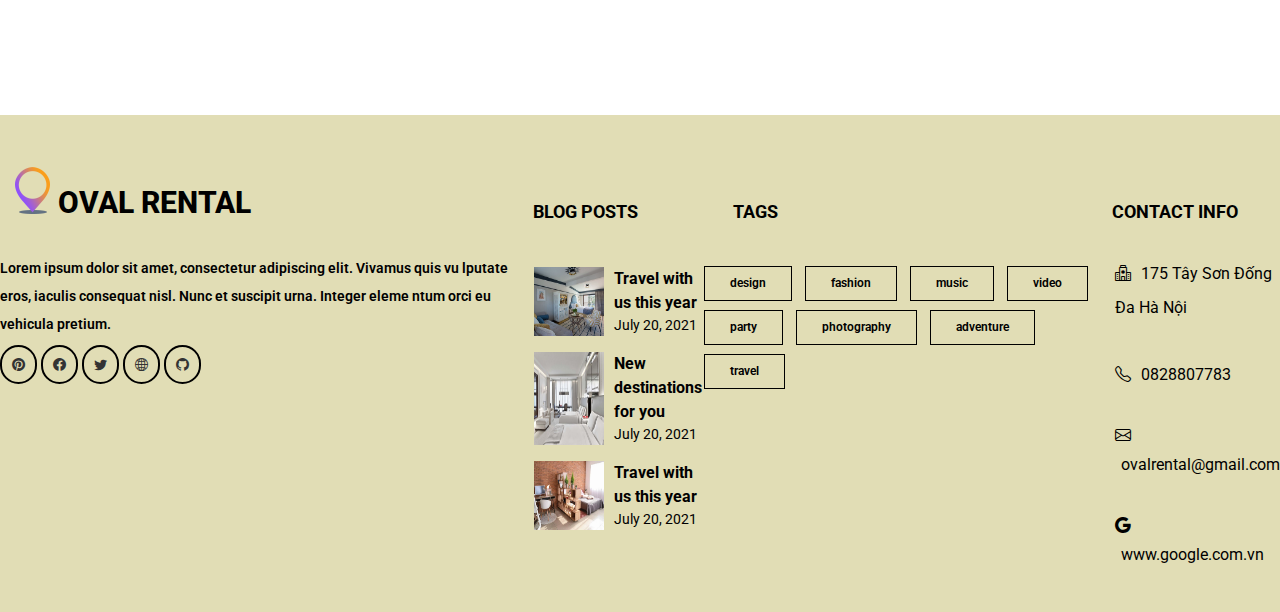
==== commit 2487cf22: "add video header" ====
--- a/index.html
+++ b/index.html
@@ -42,6 +42,13 @@
     <div id="main">
       <!-- Begin: header -->
       <div id="header">
+        <nav>
+          <img
+            src="./assets/img/favicon/icons8-hotel-star-64.png"
+            alt=""
+            class="attach-logo"
+          />
+        </nav>
         <!--Begin: title -->
         <div class="main-title"><a href="index.html">Oval rental</a></div>
         <!-- End: title -->
@@ -81,14 +88,19 @@
 
       <!-- Begin: banner -->
       <div id="banner">
+        <div class="attach-video">
+          <video autoplay loop muted width="100%" height="100%">
+            <source
+              src="./assets/img/Banner/banner-video.mp4"
+              type="video/mp4"
+            />
+          </video>
+        </div>
         <div class="text-content">
-          <h1 class="text-heading">Discover</h1>
-          <pre class="text-subheading">
-the world
-with
-Oval rental
-        </pre
-          >
+          <h1 class="text-heading">Oval rental</h1>
+          <div class="btn-discover">
+            <a href="" class="get-explore">Explore</a>
+          </div>
         </div>
       </div>
       <!-- End: banner -->
--- a/assets/css/style.css
+++ b/assets/css/style.css
@@ -52,6 +52,12 @@
     display: flex;
     right: 0;
     z-index: 1;
+}
+
+#header .attach-logo{
+    margin-left: 10px;
+    line-height: 80px;
+    margin-top: 8px;
 }
 
 #header .main-title a {
@@ -175,30 +181,54 @@
 #banner {
     position: relative;
     margin-top: 80px;
-    padding-top: 50%;
-    background: url('../img/Banner/travel1.jpg') top center / cover no-repeat, url('/Oval-Rental/img/Banner/travel1.jpg') top center / cover no-repeat;
+    /* background: url('../img/Banner/travel1.jpg') top center / cover no-repeat, url('/Oval-Rental/img/Banner/travel1.jpg') top center / cover no-repeat; */
+}
+
+#attach-video{
+    position: absolute;
+    top: 0;
+    left: 0;
+    right: 0;
+    z-index: -1;
 }
 
 #banner .text-content {
     position: absolute;
-    top: 15%;
+    top: 35%;
     text-align: center;
-    color: #000;
+    color: #fff;
+    font-weight: 600;
     width: 100%;
     text-shadow: 0 0 2px #fff;
-}
+    margin-bottom: 30px;
+}
+
+#banner .btn-discover{
+    position: absolute;
+    top: 185%;
+    width: 100%;
+}
+
+#banner .get-explore:hover{
+    color: black;
+    background: linear-gradient(#3f87a6, #ebf8e1, #f69d3c);
+}
+
+.btn-discover .get-explore{
+    text-decoration: none;
+    color: #fff;
+    font-size: 24px;
+    border: 2px solid #fff;
+    padding: 14px 70px;
+    border-radius: 50px;
+}
+
 
 .text-content .text-heading {
     font-size: 72px;
     text-transform: uppercase;
     margin-bottom: 15px;
     letter-spacing: 4px;
-    font-weight: 1000;
-}
-
-.text-content .text-subheading {
-    font-size: 60px;
-    font-family: Beyond;
     font-weight: 1000;
 }
 
--- a/assets/css/responsive.css
+++ b/assets/css/responsive.css
@@ -2,6 +2,10 @@
 @media (max-width: 330px) {
     #header .main-title a {
         font-size: 15px !important;
+    }
+
+    #banner .get-explore{
+        padding: 3px 30px;
     }
 
     .possession-list .possession-item {
@@ -26,8 +30,14 @@
         font-size: 20px;
     }
 
+
     #order-list {
         display: none;
+    }
+
+    #banner .get-explore{
+        padding: 3px 30px;
+        font-size: 15px;
     }
 
     .possession-item {
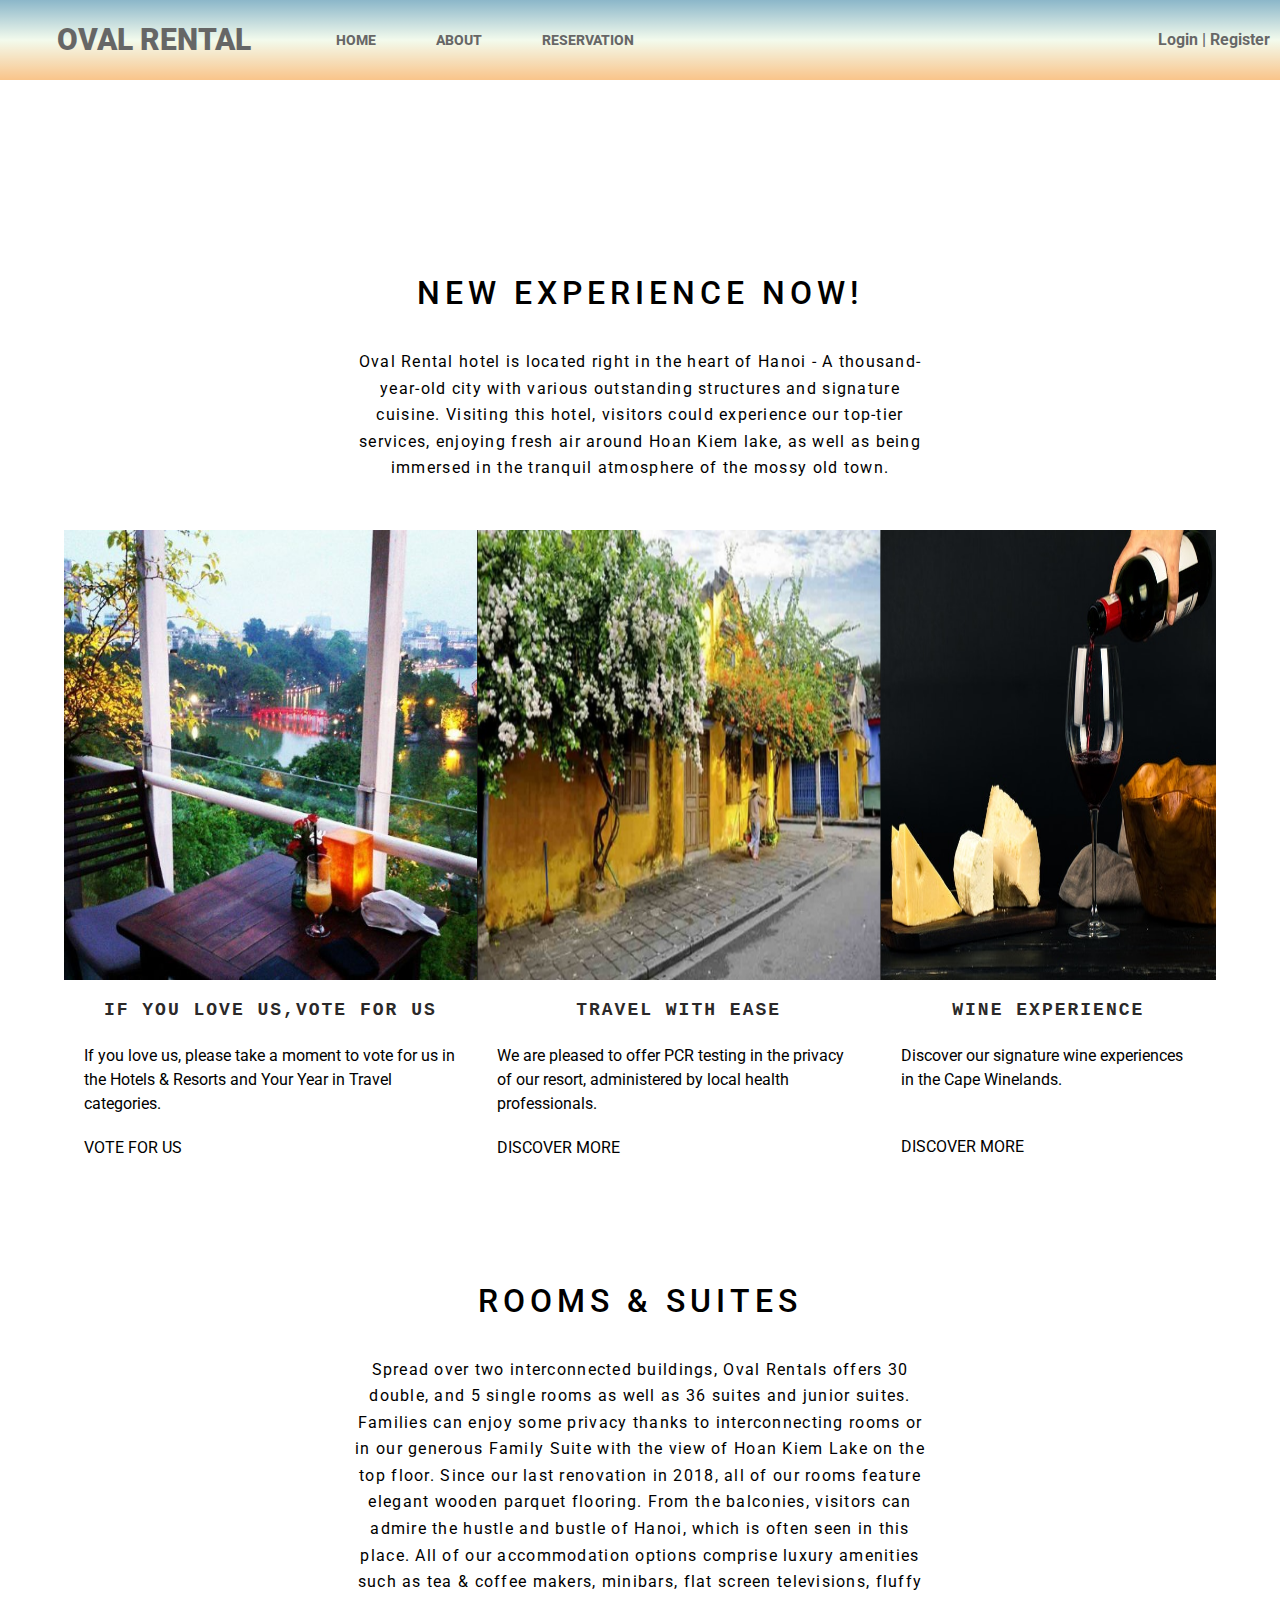
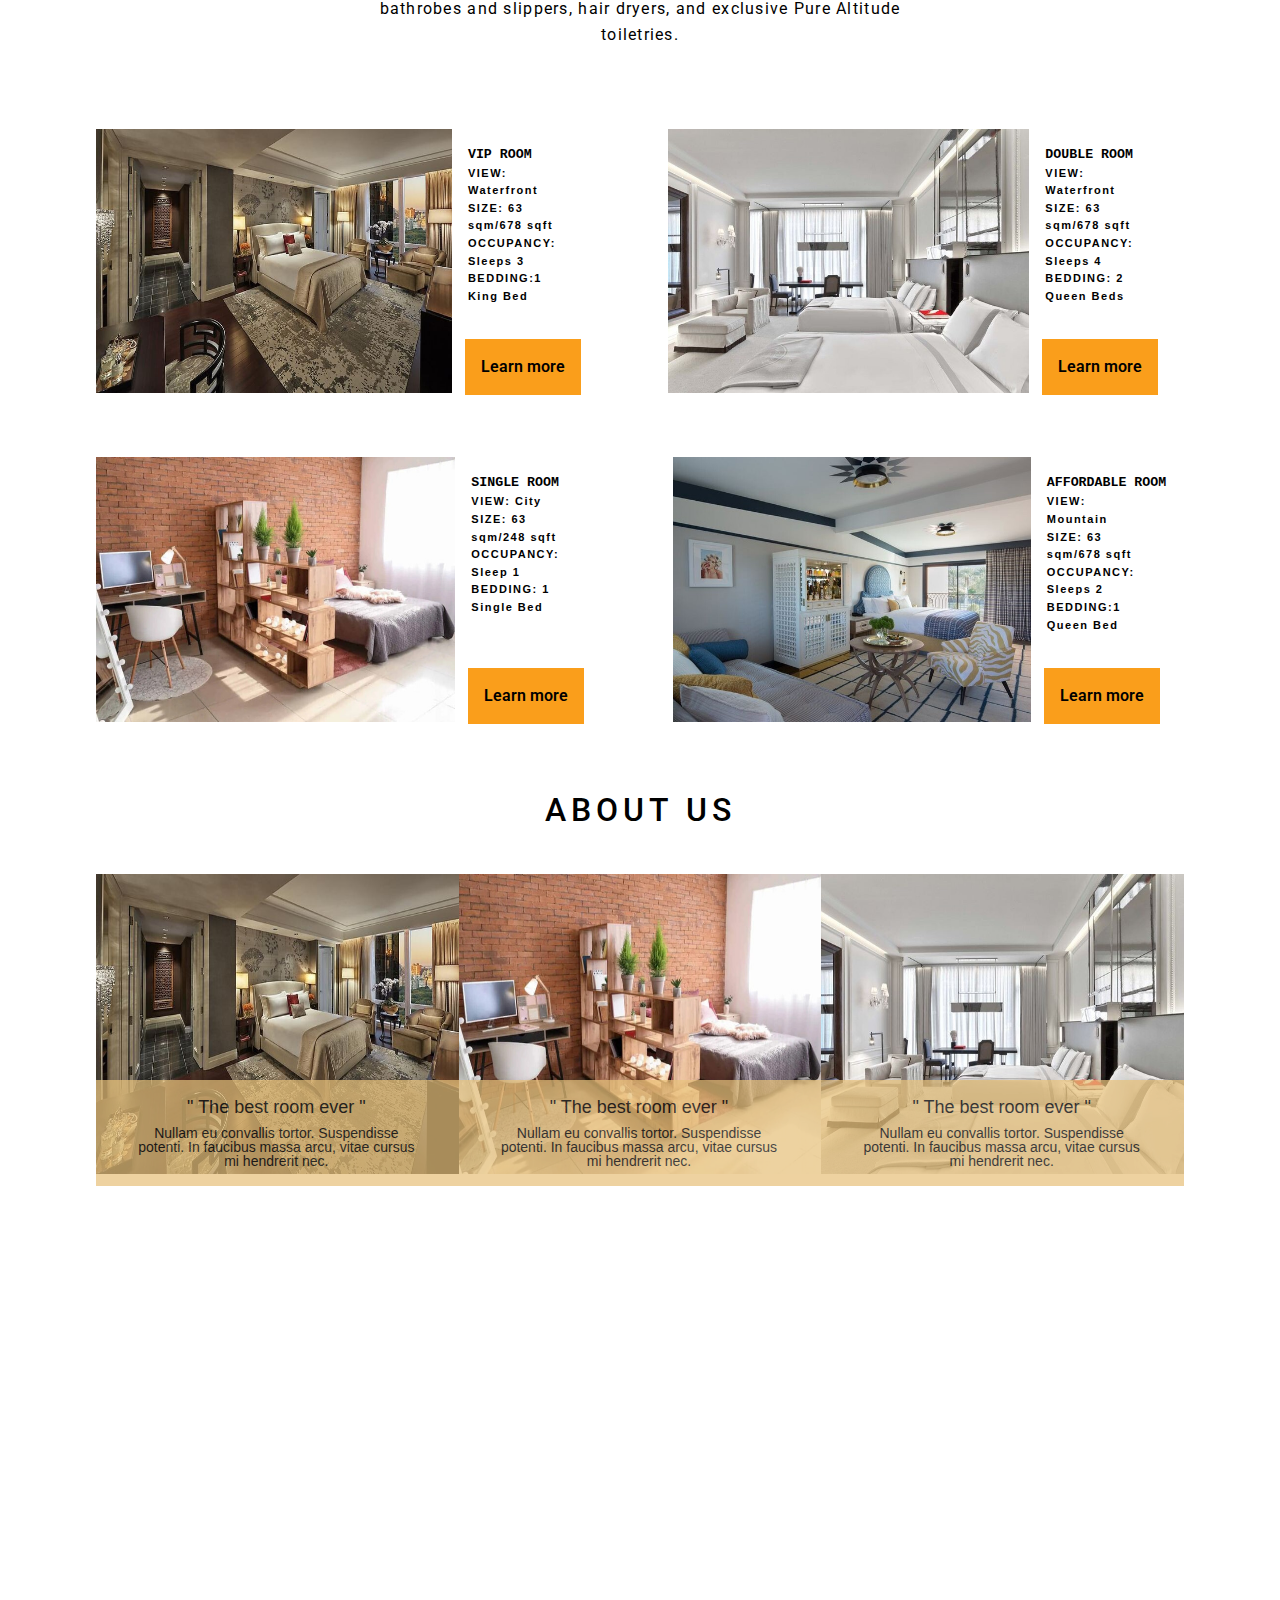
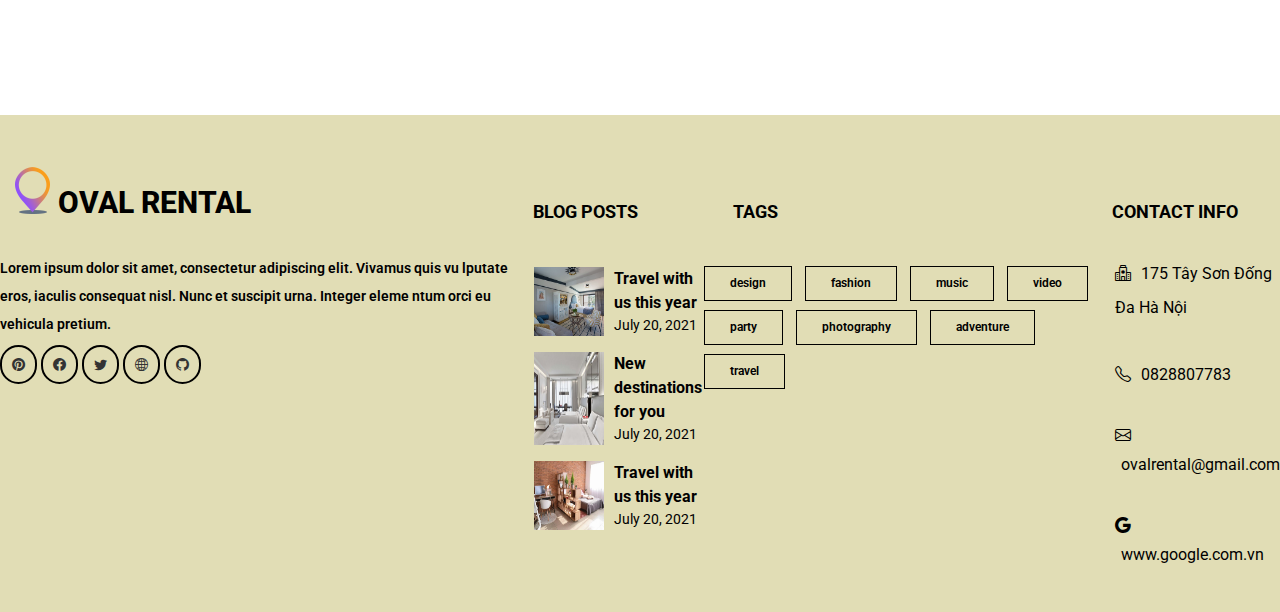
==== commit d17b1781: "Fix navigation bug" ====
--- a/index.html
+++ b/index.html
@@ -1,391 +1,339 @@
 <!DOCTYPE html>
 <html lang="en">
-  <head>
-    <meta charset="UTF-8" />
-    <meta http-equiv="X-UA-Compatible" content="IE=edge" />
-    <meta name="viewport" content="width=device-width, initial-scale=1.0" />
-    <title>Oval Rental</title>
-    <link
-      rel="icon"
-      type="image/x-icon"
-      href="assets/img/favicon/icons8-hotel-star-64.png"
-    />
-    <link
-      rel="stylesheet"
-      href="https://cdn.jsdelivr.net/npm/bootstrap@5.1.3/dist/css/bootstrap.min.css"
-      integrity="sha384-1BmE4kWBq78iYhFldvKuhfTAU6auU8tT94WrHftjDbrCEXSU1oBoqyl2QvZ6jIW3"
-      crossorigin="anonymous"
-    />
-    <link
-      rel="stylesheet"
-      href="https://cdnjs.cloudflare.com/ajax/libs/font-awesome/6.1.1/css/all.min.css"
-      integrity="sha512-KfkfwYDsLkIlwQp6LFnl8zNdLGxu9YAA1QvwINks4PhcElQSvqcyVLLD9aMhXd13uQjoXtEKNosOWaZqXgel0g=="
-      crossorigin="anonymous"
-      referrerpolicy="no-referrer"
-    />
-    <link
-      href="https://fonts.googleapis.com/css2?family=Roboto:wght@300;400;500;700&display=swap"
-      rel="stylesheet"
-    />
-    <link
-      rel="stylesheet"
-      href="https://cdn.jsdelivr.net/npm/bootstrap-icons@1.8.3/font/bootstrap-icons.css"
-    />
-    <link rel="stylesheet" href="./assets/fonts/stylesheet.css" />
-    <link rel="stylesheet" href="assets/css/style.css" />
-    <link rel="stylesheet" href="assets/css/responsive.css" />
-    <link rel="stylesheet" href="assets/css/footer.css" />
-  </head>
-
-  <body>
-    <!-- Begin main -->
-    <div id="main">
-      <!-- Begin: header -->
-      <div id="header">
-        <nav>
-          <img
-            src="./assets/img/favicon/icons8-hotel-star-64.png"
-            alt=""
-            class="attach-logo"
-          />
-        </nav>
-        <!--Begin: title -->
-        <div class="main-title"><a href="index.html">Oval rental</a></div>
-        <!-- End: title -->
-        <!-- Begining a list -->
-        <div id="order-list">
-          <ul class="nav">
-            <li><a href="#">Home</a></li>
-            <li><a href="#aboutUs">About</a></li>
-            <li><a href="pages/reserve.html#bk-st">Reservation</a></li>
-          </ul>
-        </div>
-        <!-- Ending a list -->
-        <!-- Begin: login and register button -->
-        <div id="lgBtn">
-          <p>Login | Register</p>
-        </div>
-        <!-- End: login and register button -->
-      </div>
-      <!-- End:Header -->
-
-      <!--Làm mờ phần dưới side-nav-->
-      <div id="transparent-modal"></div>
-
-      <!-- Begin: side navigation -->
-      <div class="expand-side-nav">
-        <div id="mySidenav" class="sidenav">
-          <a href="javascript:void(0)" class="closebtn">&times;</a>
-          <a href="index.html">Home</a>
-          <a href="#aboutUs">About</a>
-          <a href="pages/reserve.html#bk-st">Reservation</a>
-        </div>
-        <span class="drawer" style="font-size: 30px; cursor: pointer"
-          >&#9776;
-        </span>
-      </div>
-      <!-- End: side navigation -->
-
-      <!-- Begin: banner -->
-      <div id="banner">
-        <div class="attach-video">
-          <video autoplay loop muted width="100%" height="100%">
-            <source
-              src="./assets/img/Banner/banner-video.mp4"
-              type="video/mp4"
-            />
-          </video>
-        </div>
-        <div class="text-content">
-          <h1 class="text-heading">Oval rental</h1>
-          <div class="btn-discover">
-            <a href="" class="get-explore">Explore</a>
-          </div>
-        </div>
-      </div>
-      <!-- End: banner -->
-      <!-- Begin:content -->
-      <div id="content">
-        <div class="desc">
-          <div class="part-header pd32">
-            <p>New experience now!</p>
-          </div>
-          <div class="illustrate">
-            <p>
-              Oval Rental hotel is located right in the heart of Hanoi - A
-              thousand-year-old city with various outstanding structures and
-              signature cuisine. Visiting this hotel, visitors could experience
-              our top-tier services, enjoying fresh air around Hoan Kiem lake,
-              as well as being immersed in the tranquil atmosphere of the mossy
-              old town.
-            </p>
-          </div>
-          <!-- Begin: possession-list -->
-          <div class="possession-list row">
-            <div class="possession-item col-lg-4 col-12">
-              <div class="possession">
-                <img
-                  src="./assets/img/Experience_img/beautiful_view.jpg"
-                  alt=""
-                  class="possession-img"
-                />
-                <div class="possession-container">
-                  <p class="possession-text">If you love us,vote for us</p>
-                  <p class="possession-subtitle">
-                    If you love us, please take a moment to vote for us in the
-                    Hotels & Resorts and Your Year in Travel categories.
-                  </p>
-                  <a href="" class="possession-button">Vote for us</a>
-                </div>
-              </div>
-            </div>
-            <div class="possession-item col-lg-4 col-12">
-              <div class="possession">
-                <img
-                  src="./assets/img/Experience_img/beautiful_view1.png"
-                  alt=""
-                  class="possession-img"
-                />
-                <div class="possession-container">
-                  <p class="possession-text">Travel with ease</p>
-                  <p class="possession-subtitle">
-                    We are pleased to offer PCR testing in the privacy of our
-                    resort, administered by local health professionals.
-                  </p>
-                  <a href="" class="possession-button">Discover more</a>
-                </div>
-              </div>
-            </div>
-            <div class="possession-item col-lg-4 col-12">
-              <div class="possession">
-                <img
-                  src="./assets/img/Experience_img/Wine.jpg"
-                  alt=""
-                  class="possession-img"
-                />
-                <div class="possession-container">
-                  <p class="possession-text">Wine experience</p>
-                  <p class="possession-subtitle" style="margin-bottom: 43px">
-                    Discover our signature wine experiences in the Cape
-                    Winelands.
-                  </p>
-                  <a href="" class="possession-button">Discover more</a>
-                </div>
-              </div>
-            </div>
-          </div>
-          <!-- End: possession-list -->
-        </div>
-
-        <!-- Begin: Book section -->
-        <div class="reserve">
-          <div class="part-header pd32">
-            <p>ROOMS & SUITES</p>
-          </div>
-          <div class="illustrate">
-            <p>
-              Spread over two interconnected buildings, Oval Rentals offers 30
-              double, and 5 single rooms as well as 36 suites and junior suites.
-              Families can enjoy some privacy thanks to interconnecting rooms or
-              in our generous Family Suite with the view of Hoan Kiem Lake on
-              the top floor. Since our last renovation in 2018, all of our rooms
-              feature elegant wooden parquet flooring. From the balconies,
-              visitors can admire the hustle and bustle of Hanoi, which is often
-              seen in this place. All of our accommodation options comprise
-              luxury amenities such as tea & coffee makers, minibars, flat
-              screen televisions, fluffy bathrobes and slippers, hair dryers,
-              and exclusive Pure Altitude toiletries.
-            </p>
-          </div>
-          <!-- Begin: Room list -->
-          <div class="reserve-content">
+
+<head>
+  <meta charset="UTF-8" />
+  <meta http-equiv="X-UA-Compatible" content="IE=edge" />
+  <meta name="viewport" content="width=device-width, initial-scale=1.0" />
+  <title>Oval Rental</title>
+  <link rel="icon" type="image/x-icon" href="assets/img/favicon/icons8-hotel-star-64.png" />
+  <link rel="stylesheet" href="https://cdn.jsdelivr.net/npm/bootstrap@5.1.3/dist/css/bootstrap.min.css"
+    integrity="sha384-1BmE4kWBq78iYhFldvKuhfTAU6auU8tT94WrHftjDbrCEXSU1oBoqyl2QvZ6jIW3" crossorigin="anonymous" />
+  <link rel="stylesheet" href="https://cdnjs.cloudflare.com/ajax/libs/font-awesome/6.1.1/css/all.min.css"
+    integrity="sha512-KfkfwYDsLkIlwQp6LFnl8zNdLGxu9YAA1QvwINks4PhcElQSvqcyVLLD9aMhXd13uQjoXtEKNosOWaZqXgel0g=="
+    crossorigin="anonymous" referrerpolicy="no-referrer" />
+  <link href="https://fonts.googleapis.com/css2?family=Roboto:wght@300;400;500;700&display=swap" rel="stylesheet" />
+  <link rel="stylesheet" href="https://cdn.jsdelivr.net/npm/bootstrap-icons@1.8.3/font/bootstrap-icons.css" />
+  <link rel="stylesheet" href="./assets/fonts/stylesheet.css" />
+  <link rel="stylesheet" href="assets/css/style.css" />
+  <link rel="stylesheet" href="assets/css/responsive.css" />
+  <link rel="stylesheet" href="assets/css/footer.css" />
+</head>
+
+<body>
+  <!-- Begin main -->
+  <div id="main">
+    <!-- Begin: header -->
+    <div id="header">
+      <!--Begin: title -->
+      <div class="main-title"><a href="index.html">Oval rental</a></div>
+      <!-- End: title -->
+      <!-- Begining a list -->
+      <div id="order-list">
+        <ul class="nav">
+          <li><a href="#">Home</a></li>
+          <li><a href="#aboutUs">About</a></li>
+          <li><a href="pages/reserve.html#bk-st">Reservation</a></li>
+        </ul>
+      </div>
+      <!-- Ending a list -->
+      <!-- Begin: login and register button -->
+      <div id="lgBtn">
+        <p>Login | Register</p>
+      </div>
+      <!-- End: login and register button -->
+    </div>
+    <!-- End:Header -->
+
+    <!--Làm mờ phần dưới side-nav-->
+    <div id="transparent-modal"></div>
+
+    <!-- Begin: side navigation -->
+    <div class="expand-side-nav">
+      <div id="mySidenav" class="sidenav">
+        <a href="javascript:void(0)" class="closebtn">&times;</a>
+        <a href="index.html">Home</a>
+        <a href="#aboutUs">About</a>
+        <a href="pages/reserve.html#bk-st">Reservation</a>
+      </div>
+      <span class="drawer" style="font-size: 30px; cursor: pointer">&#9776;
+      </span>
+    </div>
+    <!-- End: side navigation -->
+
+    <!-- Begin: banner -->
+    <div id="banner">
+      <div class="attach-video">
+        <video autoplay loop muted width="100%" height="100%">
+          <source src="./assets/img/Banner/banner-video.mp4" type="video/mp4" />
+        </video>
+      </div>
+      <div class="text-content">
+        <h1 class="text-heading">Oval rental</h1>
+        <div class="btn-discover">
+          <a href="#" class="get-explore">Explore</a>
+        </div>
+      </div>
+    </div>
+    <!-- End: banner -->
+    <!-- Begin:content -->
+    <div id="content">
+      <div class="desc">
+        <div class="part-header pd32">
+          <p>New experience now!</p>
+        </div>
+        <div class="illustrate">
+          <p>
+            Oval Rental hotel is located right in the heart of Hanoi - A
+            thousand-year-old city with various outstanding structures and
+            signature cuisine. Visiting this hotel, visitors could experience
+            our top-tier services, enjoying fresh air around Hoan Kiem lake,
+            as well as being immersed in the tranquil atmosphere of the mossy
+            old town.
+          </p>
+        </div>
+        <!-- Begin: possession-list -->
+        <div class="possession-list row">
+          <div class="possession-item col-lg-4 col-12">
+            <div class="possession">
+              <img src="./assets/img/Experience_img/beautiful_view.jpg" alt="" class="possession-img" />
+              <div class="possession-container">
+                <p class="possession-text">If you love us,vote for us</p>
+                <p class="possession-subtitle">
+                  If you love us, please take a moment to vote for us in the
+                  Hotels & Resorts and Your Year in Travel categories.
+                </p>
+                <a href="" class="possession-button">Vote for us</a>
+              </div>
+            </div>
+          </div>
+          <div class="possession-item col-lg-4 col-12">
+            <div class="possession">
+              <img src="./assets/img/Experience_img/beautiful_view1.png" alt="" class="possession-img" />
+              <div class="possession-container">
+                <p class="possession-text">Travel with ease</p>
+                <p class="possession-subtitle">
+                  We are pleased to offer PCR testing in the privacy of our
+                  resort, administered by local health professionals.
+                </p>
+                <a href="" class="possession-button">Discover more</a>
+              </div>
+            </div>
+          </div>
+          <div class="possession-item col-lg-4 col-12">
+            <div class="possession">
+              <img src="./assets/img/Experience_img/Wine.jpg" alt="" class="possession-img" />
+              <div class="possession-container">
+                <p class="possession-text">Wine experience</p>
+                <p class="possession-subtitle" style="margin-bottom: 43px">
+                  Discover our signature wine experiences in the Cape
+                  Winelands.
+                </p>
+                <a href="" class="possession-button">Discover more</a>
+              </div>
+            </div>
+          </div>
+        </div>
+        <!-- End: possession-list -->
+      </div>
+
+      <!-- Begin: Book section -->
+      <div class="reserve">
+        <div class="part-header pd32">
+          <p>ROOMS & SUITES</p>
+        </div>
+        <div class="illustrate">
+          <p>
+            Spread over two interconnected buildings, Oval Rentals offers 30
+            double, and 5 single rooms as well as 36 suites and junior suites.
+            Families can enjoy some privacy thanks to interconnecting rooms or
+            in our generous Family Suite with the view of Hoan Kiem Lake on
+            the top floor. Since our last renovation in 2018, all of our rooms
+            feature elegant wooden parquet flooring. From the balconies,
+            visitors can admire the hustle and bustle of Hanoi, which is often
+            seen in this place. All of our accommodation options comprise
+            luxury amenities such as tea & coffee makers, minibars, flat
+            screen televisions, fluffy bathrobes and slippers, hair dryers,
+            and exclusive Pure Altitude toiletries.
+          </p>
+        </div>
+        <!-- Begin: Room list -->
+        <div class="reserve-content">
+          <div class="row">
+            <!-- Room item 1 -->
+            <div class="room-item col-12 col-lg-6 pd32">
+              <img src="assets/img/Room/vipRoom.jpg" alt="Vip Room" />
+              <div class="room-desc pd16">
+                <h5 class="room-desc-header">Vip Room</h5>
+                <div class="room-desc-content col-12 col-lg-12">
+                  <p class="description">
+                    <b style="text-transform: uppercase">View:</b> Waterfront
+                  </p>
+                  <p class="description">
+                    <b style="text-transform: uppercase">Size:</b> 63 sqm/678
+                    sqft
+                  </p>
+                  <p class="description">
+                    <b style="text-transform: uppercase">Occupancy:</b>
+                    Sleeps 3
+                  </p>
+                  <p class="description">
+                    <b style="text-transform: uppercase">Bedding:</b>1 King
+                    Bed
+                  </p>
+                </div>
+                <div class="icon mgtb32">
+                  <i class="fa-solid fa-wifi"></i>
+                  <i class="fa-solid fa-tv"></i>
+                  <i class="fa-solid fa-champagne-glasses"></i>
+                  <i class="fa-solid fa-wind"></i>
+                </div>
+                <a href="pages/reserve.html#bk-st" class="room-book pd16">Learn more</a>
+              </div>
+            </div>
+
+            <!-- Room item 2 -->
+            <div class="room-item col-12 col-lg-6 pd32">
+              <img src="assets/img/Room/doubleRoom.jpg" alt="Double Room" />
+              <div class="room-desc pd16">
+                <h5 class="room-desc-header">Double Room</h5>
+                <div class="room-desc-content col-12 col-lg-12">
+                  <p class="description">
+                    <b style="text-transform: uppercase">View:</b> Waterfront
+                  </p>
+                  <p class="description">
+                    <b style="text-transform: uppercase">Size:</b> 63 sqm/678
+                    sqft
+                  </p>
+                  <p class="description">
+                    <b style="text-transform: uppercase">Occupancy:</b> Sleeps
+                    4
+                  </p>
+                  <p class="description">
+                    <b style="text-transform: uppercase">Bedding:</b> 2 Queen
+                    Beds
+                  </p>
+                </div>
+                <div class="icon mgtb32">
+                  <i class="fa-solid fa-wifi"></i>
+                  <i class="fa-solid fa-tv"></i>
+                  <i class="fa-solid fa-wind"></i>
+                </div>
+                <a href="pages/reserve.html#bk-st" class="room-book pd16">Learn more</a>
+              </div>
+            </div>
+          </div>
+          <div class="row">
+            <!-- Room item 3 -->
+            <div class="room-item col-12 col-lg-6 pd32">
+              <img src="assets/img/Room/SingleRoom.jpg" alt="Single Room" />
+              <div class="room-desc pd16">
+                <h5 class="room-desc-header">Single Room</h5>
+                <div class="room-desc-content col-12 col-lg-12">
+                  <p class="description">
+                    <b style="text-transform: uppercase">View:</b> City
+                  </p>
+                  <p class="description">
+                    <b style="text-transform: uppercase">Size:</b> 63 sqm/248
+                    sqft
+                  </p>
+                  <p class="description">
+                    <b style="text-transform: uppercase">Occupancy:</b>
+                    Sleep 1
+                  </p>
+                  <p class="description">
+                    <b style="text-transform: uppercase">Bedding:</b> 1 Single
+                    Bed
+                  </p>
+                </div>
+                <div class="icon mgtb32">
+                  <i class="fa-solid fa-wifi"></i>
+                  <i class="fa-solid fa-tv"></i>
+                  <i class="fa-solid fa-wind"></i>
+                </div>
+                <a href="pages/reserve.html#bk-st" class="room-book pd16">Learn more</a>
+              </div>
+            </div>
+
+            <!-- Room item 4 -->
+            <div class="room-item col-12 col-lg-6 pd32">
+              <img src="assets/img/Room/affordableRoom.jpg" alt="Affordable Room" />
+              <div class="room-desc pd16">
+                <h5 class="room-desc-header">Affordable Room</h5>
+                <div class="room-desc-content col-12 col-lg-12">
+                  <p class="description">
+                    <b style="text-transform: uppercase">View:</b> Mountain
+                  </p>
+                  <p class="description">
+                    <b style="text-transform: uppercase">Size:</b> 63 sqm/678
+                    sqft
+                  </p>
+                  <p class="description">
+                    <b style="text-transform: uppercase">Occupancy:</b>
+                    Sleeps 2
+                  </p>
+                  <p class="description">
+                    <b style="text-transform: uppercase">Bedding:</b>1 Queen
+                    Bed
+                  </p>
+                </div>
+                <div class="icon mgtb32">
+                  <i class="fa-solid fa-wifi"></i>
+                  <i class="fa-solid fa-tv"></i>
+                  <i class="fa-solid fa-wind"></i>
+                </div>
+                <a href="pages/reserve.html#bk-st" class="room-book pd16">Learn more</a>
+              </div>
+            </div>
+          </div>
+        </div>
+        <!-- End: Room list -->
+      </div>
+      <!-- End: Book section -->
+
+      <div id="aboutUs" class="about-us">
+        <div class="part-header pd32">
+          <p>About us</p>
+          <div class="container">
             <div class="row">
-              <!-- Room item 1 -->
-              <div class="room-item col-12 col-lg-6 pd32">
-                <img src="assets/img/Room/vipRoom.jpg" alt="Vip Room" />
-                <div class="room-desc pd16">
-                  <h5 class="room-desc-header">Vip Room</h5>
-                  <div class="room-desc-content col-12 col-lg-12">
-                    <p class="description">
-                      <b style="text-transform: uppercase">View:</b> Waterfront
-                    </p>
-                    <p class="description">
-                      <b style="text-transform: uppercase">Size:</b> 63 sqm/678
-                      sqft
-                    </p>
-                    <p class="description">
-                      <b style="text-transform: uppercase">Occupancy:</b>
-                      Sleeps 3
-                    </p>
-                    <p class="description">
-                      <b style="text-transform: uppercase">Bedding:</b>1 King
-                      Bed
-                    </p>
-                  </div>
-                  <div class="icon mgtb32">
-                    <i class="fa-solid fa-wifi"></i>
-                    <i class="fa-solid fa-tv"></i>
-                    <i class="fa-solid fa-champagne-glasses"></i>
-                    <i class="fa-solid fa-wind"></i>
-                  </div>
-                  <a href="pages/reserve.html#bk-st" class="room-book pd16"
-                    >Learn more</a
-                  >
-                </div>
-              </div>
-
-              <!-- Room item 2 -->
-              <div class="room-item col-12 col-lg-6 pd32">
-                <img src="assets/img/Room/doubleRoom.jpg" alt="Double Room" />
-                <div class="room-desc pd16">
-                  <h5 class="room-desc-header">Double Room</h5>
-                  <div class="room-desc-content col-12 col-lg-12">
-                    <p class="description">
-                      <b style="text-transform: uppercase">View:</b> Waterfront
-                    </p>
-                    <p class="description">
-                      <b style="text-transform: uppercase">Size:</b> 63 sqm/678
-                      sqft
-                    </p>
-                    <p class="description">
-                      <b style="text-transform: uppercase">Occupancy:</b> Sleeps
-                      4
-                    </p>
-                    <p class="description">
-                      <b style="text-transform: uppercase">Bedding:</b> 2 Queen
-                      Beds
-                    </p>
-                  </div>
-                  <div class="icon mgtb32">
-                    <i class="fa-solid fa-wifi"></i>
-                    <i class="fa-solid fa-tv"></i>
-                    <i class="fa-solid fa-wind"></i>
-                  </div>
-                  <a href="pages/reserve.html#bk-st" class="room-book pd16"
-                    >Learn more</a
-                  >
-                </div>
-              </div>
-            </div>
-            <div class="row">
-              <!-- Room item 3 -->
-              <div class="room-item col-12 col-lg-6 pd32">
-                <img src="assets/img/Room/SingleRoom.jpg" alt="Single Room" />
-                <div class="room-desc pd16">
-                  <h5 class="room-desc-header">Single Room</h5>
-                  <div class="room-desc-content col-12 col-lg-12">
-                    <p class="description">
-                      <b style="text-transform: uppercase">View:</b> City
-                    </p>
-                    <p class="description">
-                      <b style="text-transform: uppercase">Size:</b> 63 sqm/248
-                      sqft
-                    </p>
-                    <p class="description">
-                      <b style="text-transform: uppercase">Occupancy:</b>
-                      Sleeps 1
-                    </p>
-                    <p class="description">
-                      <b style="text-transform: uppercase">Bedding:</b> 1 Single
-                      Bed
-                    </p>
-                  </div>
-                  <div class="icon mgtb32">
-                    <i class="fa-solid fa-wifi"></i>
-                    <i class="fa-solid fa-tv"></i>
-                    <i class="fa-solid fa-wind"></i>
-                  </div>
-                  <a href="pages/reserve.html#bk-st" class="room-book pd16"
-                    >Learn more</a
-                  >
-                </div>
-              </div>
-
-              <!-- Room item 4 -->
-              <div class="room-item col-12 col-lg-6 pd32">
-                <img
-                  src="assets/img/Room/affordableRoom.jpg"
-                  alt="Affordable Room"
-                />
-                <div class="room-desc pd16">
-                  <h5 class="room-desc-header">Affordable Room</h5>
-                  <div class="room-desc-content col-12 col-lg-12">
-                    <p class="description">
-                      <b style="text-transform: uppercase">View:</b> Mountain
-                    </p>
-                    <p class="description">
-                      <b style="text-transform: uppercase">Size:</b> 63 sqm/678
-                      sqft
-                    </p>
-                    <p class="description">
-                      <b style="text-transform: uppercase">Occupancy:</b>
-                      Sleeps 2
-                    </p>
-                    <p class="description">
-                      <b style="text-transform: uppercase">Bedding:</b>1 Queen
-                      Bed
-                    </p>
-                  </div>
-                  <div class="icon mgtb32">
-                    <i class="fa-solid fa-wifi"></i>
-                    <i class="fa-solid fa-tv"></i>
-                    <i class="fa-solid fa-wind"></i>
-                  </div>
-                  <a href="pages/reserve.html#bk-st" class="room-book pd16"
-                    >Learn more</a
-                  >
-                </div>
-              </div>
-            </div>
-          </div>
-          <!-- End: Room list -->
-        </div>
-        <!-- End: Book section -->
-
-        <div id="aboutUs" class="about-us">
-          <div class="part-header pd32">
-            <p>About us</p>
-            <div class="container">
-              <div class="row">
-                <div class="col">
-                  <div class="container-about-us-item">
-                    <img src="assets/img/Room/vipRoom.jpg" alt="" />
-                    <div class="container-about-us-content">
-                      <div class="container-text">
-                        <span>" The best room ever "</span>
-                        <p>
-                          Nullam eu convallis tortor. Suspendisse potenti. In
-                          faucibus massa arcu, vitae cursus mi hendrerit nec.
-                        </p>
-                      </div>
+              <div class="col">
+                <div class="container-about-us-item">
+                  <img src="assets/img/Room/vipRoom.jpg" alt="" />
+                  <div class="container-about-us-content">
+                    <div class="container-text">
+                      <span>" The best room ever "</span>
+                      <p>
+                        Nullam eu convallis tortor. Suspendisse potenti. In
+                        faucibus massa arcu, vitae cursus mi hendrerit nec.
+                      </p>
                     </div>
                   </div>
                 </div>
-                <div class="col">
-                  <div class="container-about-us-item">
-                    <img src="assets/img/Room/SingleRoom.jpg" alt="" />
-                    <div class="container-about-us-content">
-                      <div class="container-text">
-                        <span>" The best room ever "</span>
-                        <p>
-                          Nullam eu convallis tortor. Suspendisse potenti. In
-                          faucibus massa arcu, vitae cursus mi hendrerit nec.
-                        </p>
-                      </div>
+              </div>
+              <div class="col">
+                <div class="container-about-us-item">
+                  <img src="assets/img/Room/SingleRoom.jpg" alt="" />
+                  <div class="container-about-us-content">
+                    <div class="container-text">
+                      <span>" The best room ever "</span>
+                      <p>
+                        Nullam eu convallis tortor. Suspendisse potenti. In
+                        faucibus massa arcu, vitae cursus mi hendrerit nec.
+                      </p>
                     </div>
                   </div>
                 </div>
-                <div class="col">
-                  <div class="container-about-us-item">
-                    <img src="assets/img/Room/doubleRoom.jpg" alt="" />
-                    <div class="container-about-us-content">
-                      <div class="container-text">
-                        <span>" The best room ever "</span>
-                        <p>
-                          Nullam eu convallis tortor. Suspendisse potenti. In
-                          faucibus massa arcu, vitae cursus mi hendrerit nec.
-                        </p>
-                      </div>
+              </div>
+              <div class="col">
+                <div class="container-about-us-item">
+                  <img src="assets/img/Room/doubleRoom.jpg" alt="" />
+                  <div class="container-about-us-content">
+                    <div class="container-text">
+                      <span>" The best room ever "</span>
+                      <p>
+                        Nullam eu convallis tortor. Suspendisse potenti. In
+                        faucibus massa arcu, vitae cursus mi hendrerit nec.
+                      </p>
                     </div>
                   </div>
                 </div>
@@ -393,230 +341,187 @@
             </div>
           </div>
         </div>
-        <!-- End:content -->
-        <p class="embedded-map">
-          <iframe
-            class="map-frame"
-            src="https://www.google.com/maps/embed?pb=!1m14!1m8!1m3!1d3724.2480167702565!2d105.847229!3d21.022760000000005!3m2!1i1024!2i768!4f13.1!3m3!1m2!1s0x3135ab93d06bf0e9%3A0x5630d4b7aee3a42d!2zQ2FwaXRhbCBCdWlsZGluZywgNzIgVHLhuqduIEjGsG5nIMSQ4bqhbywgSG_DoG4gS2nhur9tLCBIw6AgTuG7mWksIFZpZXRuYW0!5e0!3m2!1sen!2sus!4v1654012677124!5m2!1sen!2sus"
-            width="100%"
-            height="450"
-            style="border: 0; width: 100%"
-            allowfullscreen=""
-            loading="lazy"
-            referrerpolicy="no-referrer-when-downgrade"
-          ></iframe>
-        </p>
       </div>
       <!-- End:content -->
-      <div id="footer">
-        <div class="container">
-          <div class="row rps_footer">
-            <div class="col col-sm-6 col-lg-3">
-              <div class="container-about-logo">
-                <a href="#">
-                  <img
-                    src="assets/img/Logo/logo1.webp"
-                    alt="logo"
-                    class="img-logo"
-                  />
-                  <p>Oval Rental</p>
-                </a>
-              </div>
-              <div class="container-about-text">
-                <p>
-                  Lorem ipsum dolor sit amet, consectetur adipiscing elit.
-                  Vivamus quis vu lputate eros, iaculis consequat nisl. Nunc et
-                  suscipit urna. Integer eleme ntum orci eu vehicula pretium.
-                </p>
-              </div>
-              <div class="social-list">
-                <a href="#"><i class="bi bi-pinterest"></i></a>
-                <a href="#"><i class="bi bi-facebook"></i></a>
-                <a href="#"><i class="bi bi-twitter"></i></a>
-                <a href="#"><i class="bi bi-globe2"></i></a>
-                <a href="#"><i class="bi bi-github"></i></a>
-              </div>
-            </div>
-            <div class="col col-sm-6 col-lg-3">
-              <h2>Blog Posts</h2>
-              <div class="column-blog">
-                <div class="container-blog">
-                  <img src="assets/img/Room/affordableRoom.jpg" alt="" />
-                  <div class="container-blog-item">
-                    <h4>Travel with us this year</h4>
-                    <p>July 20, 2021</p>
-                  </div>
-                </div>
-                <div class="container-blog">
-                  <img src="assets/img/Room/doubleRoom.jpg" alt="" />
-                  <div class="container-blog-item">
-                    <h4>New destinations for you</h4>
-                    <p>July 20, 2021</p>
-                  </div>
-                </div>
-                <div class="container-blog">
-                  <img src="assets/img/Room/SingleRoom.jpg" alt="" />
-                  <div class="container-blog-item">
-                    <h4>Travel with us this year</h4>
-                    <p>July 20, 2021</p>
-                  </div>
-                </div>
-              </div>
-            </div>
-            <div class="col col-sm-6 col-lg-3">
-              <h2>Tags</h2>
-              <div class="container-tag">
-                <ul>
-                  <li>
-                    <a href="#">design</a>
-                  </li>
-                  <li>
-                    <a href="#">fashion</a>
-                  </li>
-                  <li>
-                    <a href="#">music</a>
-                  </li>
-                  <li>
-                    <a href="#">video</a>
-                  </li>
-                  <li>
-                    <a href="#">party</a>
-                  </li>
-                  <li>
-                    <a href="#">photography</a>
-                  </li>
-                  <li>
-                    <a href="#">adventure</a>
-                  </li>
-                  <li>
-                    <a href="#">travel</a>
-                  </li>
-                </ul>
-              </div>
-            </div>
-            <div class="col col-sm-6 col-lg-3">
-              <h2>CONTACT INFO</h2>
-              <div class="container-contact-info">
-                <i class="bi bi-hospital"></i>
-                <span> 175 Tây Sơn Đống Đa Hà Nội </span>
-              </div>
-              <div class="container-contact-info">
-                <i class="bi bi-telephone"></i>
-                <span> 0828807783 </span>
-              </div>
-              <div class="container-contact-info">
-                <i class="bi bi-envelope"></i>
-                <span> ovalrental@gmail.com </span>
-              </div>
-              <div class="container-contact-info">
-                <i class="bi bi-google"></i>
-                <span>www.google.com.vn</span>
-              </div>
-            </div>
-          </div>
-        </div>
-      </div>
-
-      <!-- Modal -->
-      <div id="modal">
-        <!-- Login -->
-        <div class="modal-login">
-          <div class="modal-hd pd16">
-            <h1>Login</h1>
-            <i class="fa-solid fa-xmark pd16"></i>
-          </div>
-          <div class="modal-ct">
-            <form action="">
-              <div class="modal-id col-12 pd16">
-                <input
-                  type="text"
-                  name=""
-                  id=""
-                  class="full-width pd8"
-                  value=""
-                  placeholder="Username"
-                />
-              </div>
-              <div class="modal-id col-12 pd16">
-                <input
-                  type="text"
-                  name=""
-                  id=""
-                  class="full-width pd8"
-                  value=""
-                  placeholder="Password"
-                />
-              </div>
-              <div class="modal-id col-12 pd16">
-                <input type="button" class="full-width pd8" value="Submit" />
-              </div>
-            </form>
-          </div>
-          <div class="modal-ft">
-            <div class="pd16 half-width">
-              <a href="#" id="rgChange" class="pd16"> Register now </a>
-            </div>
-            <div class="pd16 half-width">
-              <a href="#" class="ForgetPassword pd16"> Forget password </a>
-            </div>
-          </div>
-        </div>
-
-        <!-- Register -->
-        <div class="modal-register">
-          <div class="modal-hd pd16">
-            <h1>Register</h1>
-            <i class="fa-solid fa-xmark pd16"></i>
-          </div>
-          <div class="modal-ct">
-            <form action="">
-              <div class="modal-id col-12 pd16">
-                <input
-                  type="text"
-                  name=""
-                  id=""
-                  class="full-width pd8"
-                  value=""
-                  placeholder="Username"
-                />
-              </div>
-              <div class="modal-id col-12 pd16">
-                <input
-                  type="text"
-                  name=""
-                  id=""
-                  class="full-width pd8"
-                  value=""
-                  placeholder="Password"
-                />
-              </div>
-              <div class="modal-id col-12 pd16">
-                <input
-                  type="text"
-                  name=""
-                  id=""
-                  class="full-width pd8"
-                  value=""
-                  placeholder="Retype password"
-                />
-              </div>
-              <div class="modal-id col-12 pd16">
-                <input type="button" class="full-width pd8" value="Submit" />
-              </div>
-            </form>
-          </div>
-          <div class="modal-ft">
-            <div class="pd16 half-width">
-              <a href="#" id="lgChange" class="pd16"> Login </a>
-            </div>
-            <div class="pd16 half-width">
-              <a href="#" class="ForgetPassword pd16"> Forget password </a>
-            </div>
-          </div>
-        </div>
-      </div>
+      <p class="embedded-map">
+        <iframe class="map-frame"
+          src="https://www.google.com/maps/embed?pb=!1m14!1m8!1m3!1d3724.2480167702565!2d105.847229!3d21.022760000000005!3m2!1i1024!2i768!4f13.1!3m3!1m2!1s0x3135ab93d06bf0e9%3A0x5630d4b7aee3a42d!2zQ2FwaXRhbCBCdWlsZGluZywgNzIgVHLhuqduIEjGsG5nIMSQ4bqhbywgSG_DoG4gS2nhur9tLCBIw6AgTuG7mWksIFZpZXRuYW0!5e0!3m2!1sen!2sus!4v1654012677124!5m2!1sen!2sus"
+          width="100%" height="450" style="border: 0; width: 100%" allowfullscreen="" loading="lazy"
+          referrerpolicy="no-referrer-when-downgrade"></iframe>
+      </p>
     </div>
-    <script type="module" src="assets/js/indexScript.js"></script>
-    <!-- End: main -->
-  </body>
-</html>
+    <!-- End:content -->
+    <div id="footer">
+      <div class="container">
+        <div class="row rps_footer">
+          <div class="col col-sm-6 col-lg-3">
+            <div class="container-about-logo">
+              <a href="#">
+                <img src="assets/img/Logo/logo1.webp" alt="logo" class="img-logo" />
+                <p>Oval Rental</p>
+              </a>
+            </div>
+            <div class="container-about-text">
+              <p>
+                Lorem ipsum dolor sit amet, consectetur adipiscing elit.
+                Vivamus quis vu lputate eros, iaculis consequat nisl. Nunc et
+                suscipit urna. Integer eleme ntum orci eu vehicula pretium.
+              </p>
+            </div>
+            <div class="social-list">
+              <a href="#"><i class="bi bi-pinterest"></i></a>
+              <a href="#"><i class="bi bi-facebook"></i></a>
+              <a href="#"><i class="bi bi-twitter"></i></a>
+              <a href="#"><i class="bi bi-globe2"></i></a>
+              <a href="#"><i class="bi bi-github"></i></a>
+            </div>
+          </div>
+          <div class="col col-sm-6 col-lg-3">
+            <h2>Blog Posts</h2>
+            <div class="column-blog">
+              <div class="container-blog">
+                <img src="assets/img/Room/affordableRoom.jpg" alt="" />
+                <div class="container-blog-item">
+                  <h4>Travel with us this year</h4>
+                  <p>July 20, 2021</p>
+                </div>
+              </div>
+              <div class="container-blog">
+                <img src="assets/img/Room/doubleRoom.jpg" alt="" />
+                <div class="container-blog-item">
+                  <h4>New destinations for you</h4>
+                  <p>July 20, 2021</p>
+                </div>
+              </div>
+              <div class="container-blog">
+                <img src="assets/img/Room/SingleRoom.jpg" alt="" />
+                <div class="container-blog-item">
+                  <h4>Travel with us this year</h4>
+                  <p>July 20, 2021</p>
+                </div>
+              </div>
+            </div>
+          </div>
+          <div class="col col-sm-6 col-lg-3">
+            <h2>Tags</h2>
+            <div class="container-tag">
+              <ul>
+                <li>
+                  <a href="#">design</a>
+                </li>
+                <li>
+                  <a href="#">fashion</a>
+                </li>
+                <li>
+                  <a href="#">music</a>
+                </li>
+                <li>
+                  <a href="#">video</a>
+                </li>
+                <li>
+                  <a href="#">party</a>
+                </li>
+                <li>
+                  <a href="#">photography</a>
+                </li>
+                <li>
+                  <a href="#">adventure</a>
+                </li>
+                <li>
+                  <a href="#">travel</a>
+                </li>
+              </ul>
+            </div>
+          </div>
+          <div class="col col-sm-6 col-lg-3">
+            <h2>CONTACT INFO</h2>
+            <div class="container-contact-info">
+              <i class="bi bi-hospital"></i>
+              <span> 175 Tây Sơn Đống Đa Hà Nội </span>
+            </div>
+            <div class="container-contact-info">
+              <i class="bi bi-telephone"></i>
+              <span> 0828807783 </span>
+            </div>
+            <div class="container-contact-info">
+              <i class="bi bi-envelope"></i>
+              <span> ovalrental@gmail.com </span>
+            </div>
+            <div class="container-contact-info">
+              <i class="bi bi-google"></i>
+              <span>www.google.com.vn</span>
+            </div>
+          </div>
+        </div>
+      </div>
+    </div>
+
+    <!-- Modal -->
+    <div id="modal">
+      <!-- Login -->
+      <div class="modal-login">
+        <div class="modal-hd pd16">
+          <h1>Login</h1>
+          <i class="fa-solid fa-xmark pd16"></i>
+        </div>
+        <div class="modal-ct">
+          <form action="">
+            <div class="modal-id col-12 pd16">
+              <input type="text" name="" id="" class="full-width pd8" value="" placeholder="Username" />
+            </div>
+            <div class="modal-id col-12 pd16">
+              <input type="text" name="" id="" class="full-width pd8" value="" placeholder="Password" />
+            </div>
+            <div class="modal-id col-12 pd16">
+              <input type="button" class="full-width pd8" value="Submit" />
+            </div>
+          </form>
+        </div>
+        <div class="modal-ft">
+          <div class="pd16 half-width">
+            <a href="#" id="rgChange" class="pd16"> Register now </a>
+          </div>
+          <div class="pd16 half-width">
+            <a href="#" class="ForgetPassword pd16"> Forget password </a>
+          </div>
+        </div>
+      </div>
+
+      <!-- Register -->
+      <div class="modal-register">
+        <div class="modal-hd pd16">
+          <h1>Register</h1>
+          <i class="fa-solid fa-xmark pd16"></i>
+        </div>
+        <div class="modal-ct">
+          <form action="">
+            <div class="modal-id col-12 pd16">
+              <input type="text" name="" id="" class="full-width pd8" value="" placeholder="Username" />
+            </div>
+            <div class="modal-id col-12 pd16">
+              <input type="text" name="" id="" class="full-width pd8" value="" placeholder="Password" />
+            </div>
+            <div class="modal-id col-12 pd16">
+              <input type="text" name="" id="" class="full-width pd8" value="" placeholder="Retype password" />
+            </div>
+            <div class="modal-id col-12 pd16">
+              <input type="button" class="full-width pd8" value="Submit" />
+            </div>
+          </form>
+        </div>
+        <div class="modal-ft">
+          <div class="pd16 half-width">
+            <a href="#" id="lgChange" class="pd16"> Login </a>
+          </div>
+          <div class="pd16 half-width">
+            <a href="#" class="ForgetPassword pd16"> Forget password </a>
+          </div>
+        </div>
+      </div>
+    </div>
+  </div>
+  <script type="module" src="assets/js/indexScript.js"></script>
+  <!-- End: main -->
+</body>
+
+</html>--- a/assets/css/style.css
+++ b/assets/css/style.css
@@ -54,7 +54,7 @@
     z-index: 1;
 }
 
-#header .attach-logo{
+#header .attach-logo {
     margin-left: 10px;
     line-height: 80px;
     margin-top: 8px;
@@ -176,15 +176,47 @@
     display: flex;
 }
 
-
-
+/*begin: reserve banner */
+#rs-banner {
+    position: relative;
+    margin-top: 80px;
+    padding-top: 50%;
+    background: url('../img/Banner/travel1.jpg') top center / cover no-repeat, url('/Oval-Rental/img/Banner/travel1.jpg') top center / cover no-repeat;
+}
+
+#rs-banner .text-content {
+    position: absolute;
+    top: 15%;
+    text-align: center;
+    color: #000;
+    width: 100%;
+    text-shadow: 0 0 2px #fff;
+}
+
+#rs-banner .text-content .text-heading {
+    font-size: 6vw;
+    text-transform: uppercase;
+    margin-bottom: 15px;
+    letter-spacing: 4px;
+    font-weight: 1000;
+}
+
+#rs-banner .text-content .text-subheading {
+    font-size: 4vw;
+    font-family: Beyond;
+    font-weight: 1000;
+}
+
+/*end: reserve banner */
+
+/*begin: Main page banner */
 #banner {
     position: relative;
     margin-top: 80px;
     /* background: url('../img/Banner/travel1.jpg') top center / cover no-repeat, url('/Oval-Rental/img/Banner/travel1.jpg') top center / cover no-repeat; */
 }
 
-#attach-video{
+#attach-video {
     position: absolute;
     top: 0;
     left: 0;
@@ -203,18 +235,18 @@
     margin-bottom: 30px;
 }
 
-#banner .btn-discover{
+#banner .btn-discover {
     position: absolute;
     top: 185%;
     width: 100%;
 }
 
-#banner .get-explore:hover{
+#banner .get-explore:hover {
     color: black;
     background: linear-gradient(#3f87a6, #ebf8e1, #f69d3c);
 }
 
-.btn-discover .get-explore{
+.btn-discover .get-explore {
     text-decoration: none;
     color: #fff;
     font-size: 24px;
@@ -223,6 +255,7 @@
     border-radius: 50px;
 }
 
+/*end: Main page banner */
 
 .text-content .text-heading {
     font-size: 72px;
@@ -340,21 +373,21 @@
     font-weight: 600;
 }
 
-.reserve-content .room-desc-header{
+.reserve-content .room-desc-header {
     font-family: 'Courier New', Courier, monospace;
     text-transform: uppercase;
     font-weight: bold;
 }
 
-.reserve-content .description{
-    font-family: Arial,Helvetica,sans-serif;
+.reserve-content .description {
+    font-family: Arial, Helvetica, sans-serif;
     font-size: .6875rem;
     font-weight: 700;
     letter-spacing: .09375rem;
     line-height: 1.6;
 }
 
-.reserve-content .room-desc-content{
+.reserve-content .room-desc-content {
     padding-right: 32px;
 }
 
@@ -383,6 +416,7 @@
 }
 
 .booking-section .booking-form .form-btn {
+    margin-bottom: 16px;
     background-color: #fa9e1b;
     border: none;
 }
--- a/assets/css/responsive.css
+++ b/assets/css/responsive.css
@@ -4,7 +4,7 @@
         font-size: 15px !important;
     }
 
-    #banner .get-explore{
+    #banner .get-explore {
         padding: 3px 30px;
     }
 
@@ -35,7 +35,7 @@
         display: none;
     }
 
-    #banner .get-explore{
+    #banner .get-explore {
         padding: 3px 30px;
         font-size: 15px;
     }
@@ -138,7 +138,7 @@
         padding: 4px;
     }
 
-    
-    
+
+
 
 }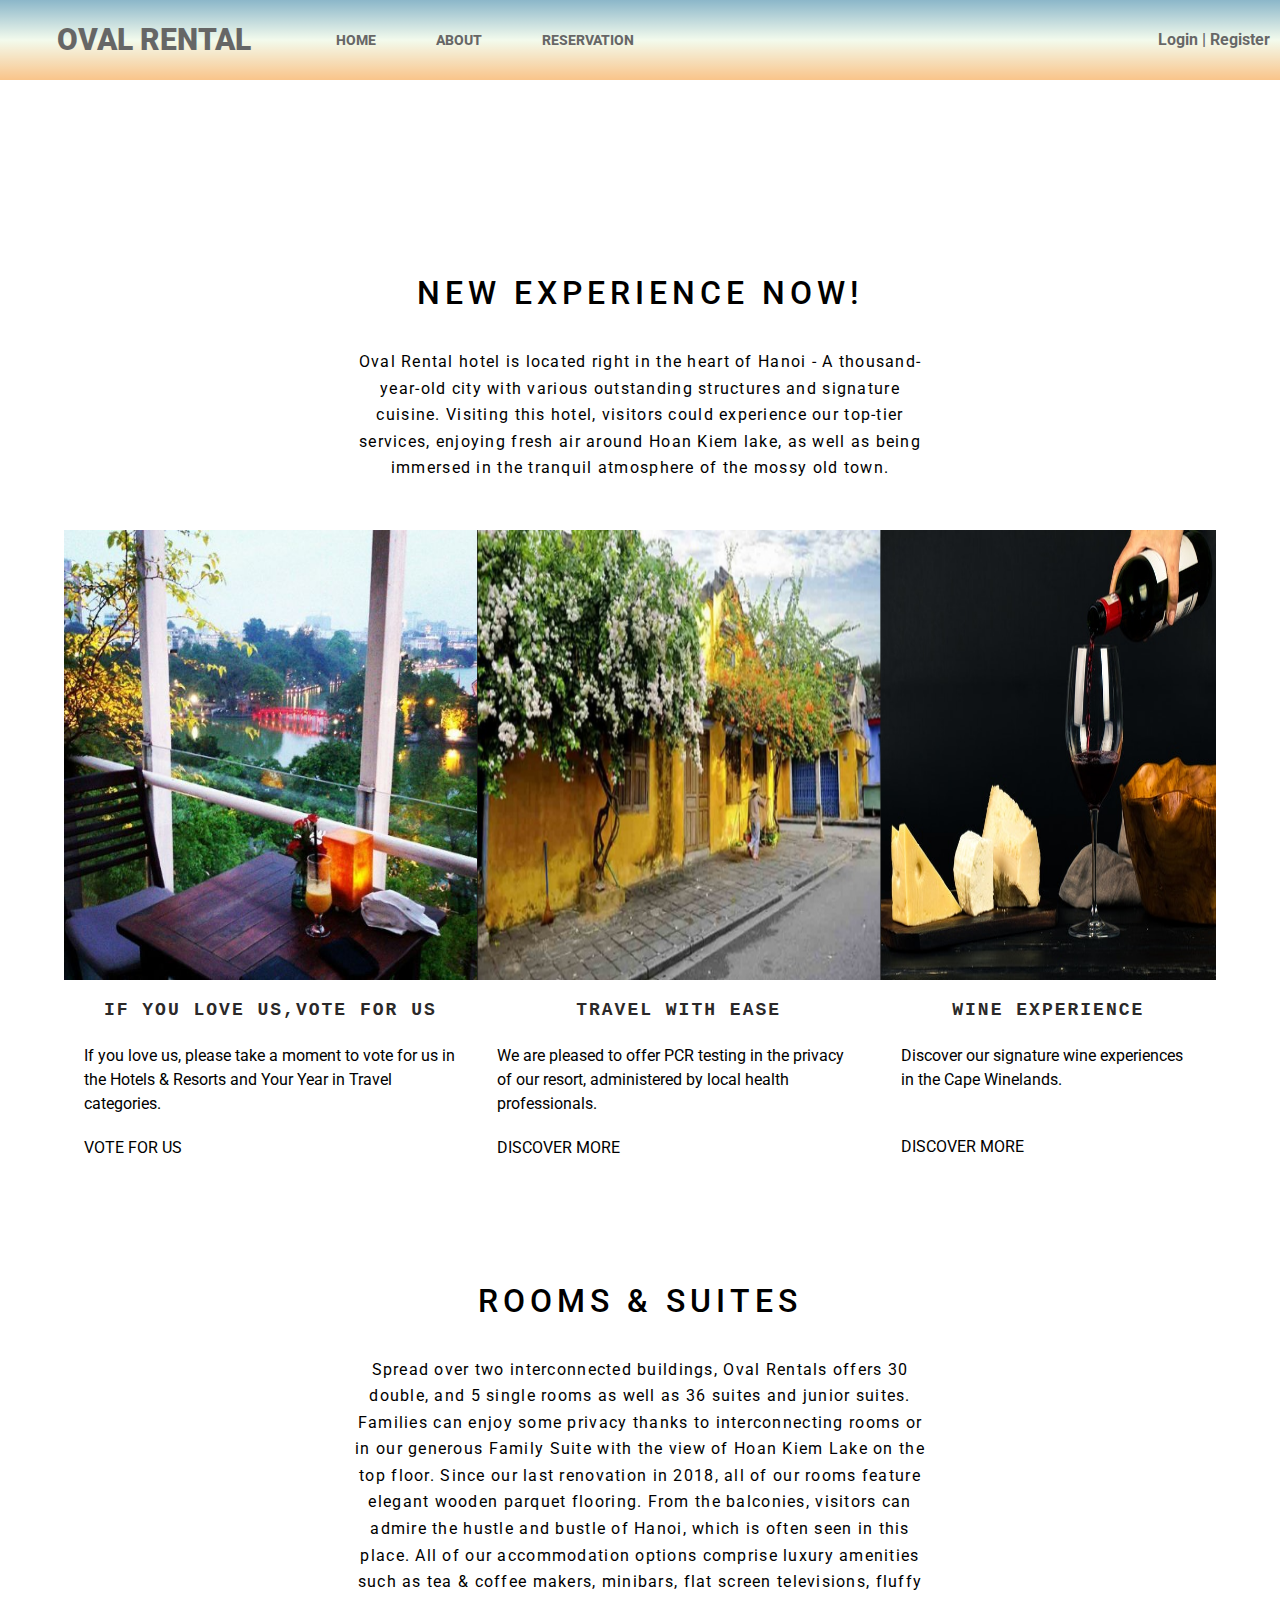
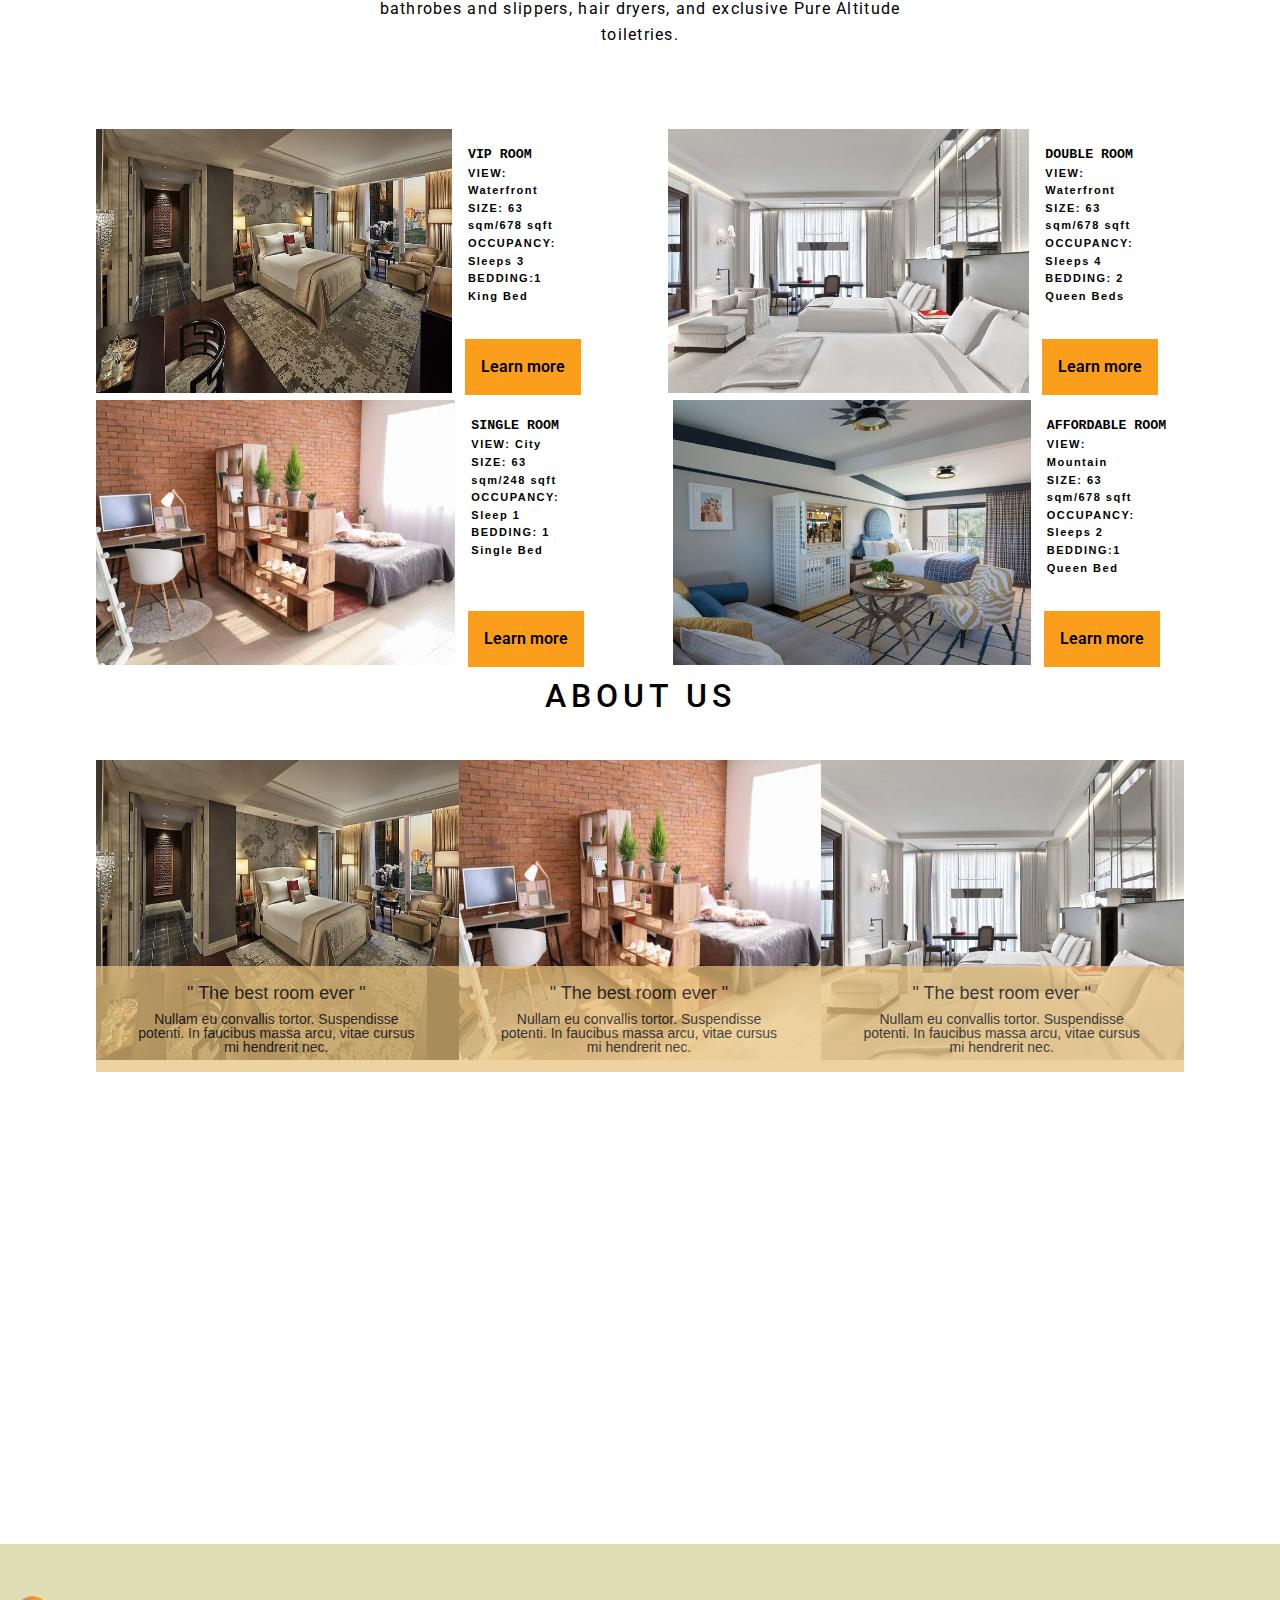
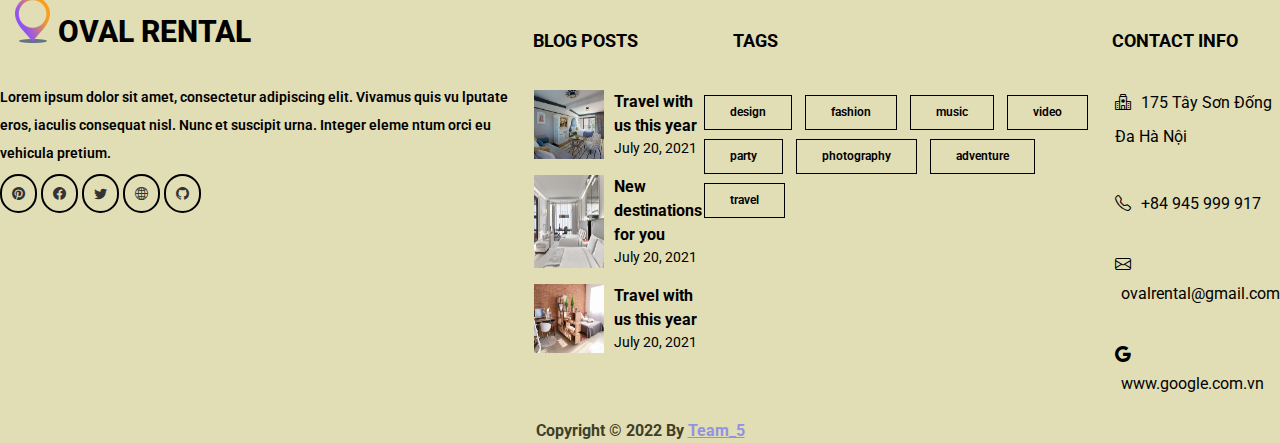
==== commit 63fe6bb0: "update respon and footer" ====
--- a/index.html
+++ b/index.html
@@ -342,6 +342,7 @@
           </div>
         </div>
       </div>
+
       <!-- End:content -->
       <p class="embedded-map">
         <iframe class="map-frame"
@@ -351,6 +352,8 @@
       </p>
     </div>
     <!-- End:content -->
+
+    <!-- Footer -->
     <div id="footer">
       <div class="container">
         <div class="row rps_footer">
@@ -441,7 +444,7 @@
             </div>
             <div class="container-contact-info">
               <i class="bi bi-telephone"></i>
-              <span> 0828807783 </span>
+              <span> +84 945 999 917 </span>
             </div>
             <div class="container-contact-info">
               <i class="bi bi-envelope"></i>
@@ -453,8 +456,12 @@
             </div>
           </div>
         </div>
+        <span class="copyright"> Copyright © 2022 By
+          <a href="https://www.facebook.com/long.phamkhanh.710"> Team_5</a>
+        </span>
       </div>
     </div>
+    <!-- End: Footer -->
 
     <!-- Modal -->
     <div id="modal">
@@ -523,5 +530,4 @@
   <script type="module" src="assets/js/indexScript.js"></script>
   <!-- End: main -->
 </body>
-
 </html>--- a/assets/css/footer.css
+++ b/assets/css/footer.css
@@ -1,6 +1,7 @@
 /* about-us */
 .row{
     display: flex;
+    margin-bottom: -57px;
 }
 .container-about-us-item{
     position: relative;
@@ -105,7 +106,7 @@
     color: #fff;
 }
 .column-blog{
-    padding-top: 26px;
+    padding-top: 20px;
 }
 .container-blog{
     display: flex;
@@ -174,9 +175,17 @@
 }
 .container-contact-info span:hover{
     color: orange;
-
-}
-
+}
+.copyright {
+    text-align: center;
+    display: block;
+    margin-top: 35px;
+    color: rgb(63, 63, 40);
+    font-weight: 700;
+}
+.copyright a{
+    color: rgb(145, 147, 225);
+}
 /* end footer */
 
 /* responsive about-us */
@@ -203,7 +212,7 @@
         display: flex;
     }
 }
-@media (max-width:719px)
+@media (min-width:330px) and (max-width:719px)
 {
     .row{
         display: block ;
@@ -238,5 +247,15 @@
     }
 }
 
-
-
+@media (max-width: 329px){
+    .row{
+        display: block;
+    }
+    .container-text span{
+        font-size: 8px;
+    }
+    .container-text p{
+        font-size: 7px;
+    }
+}
+
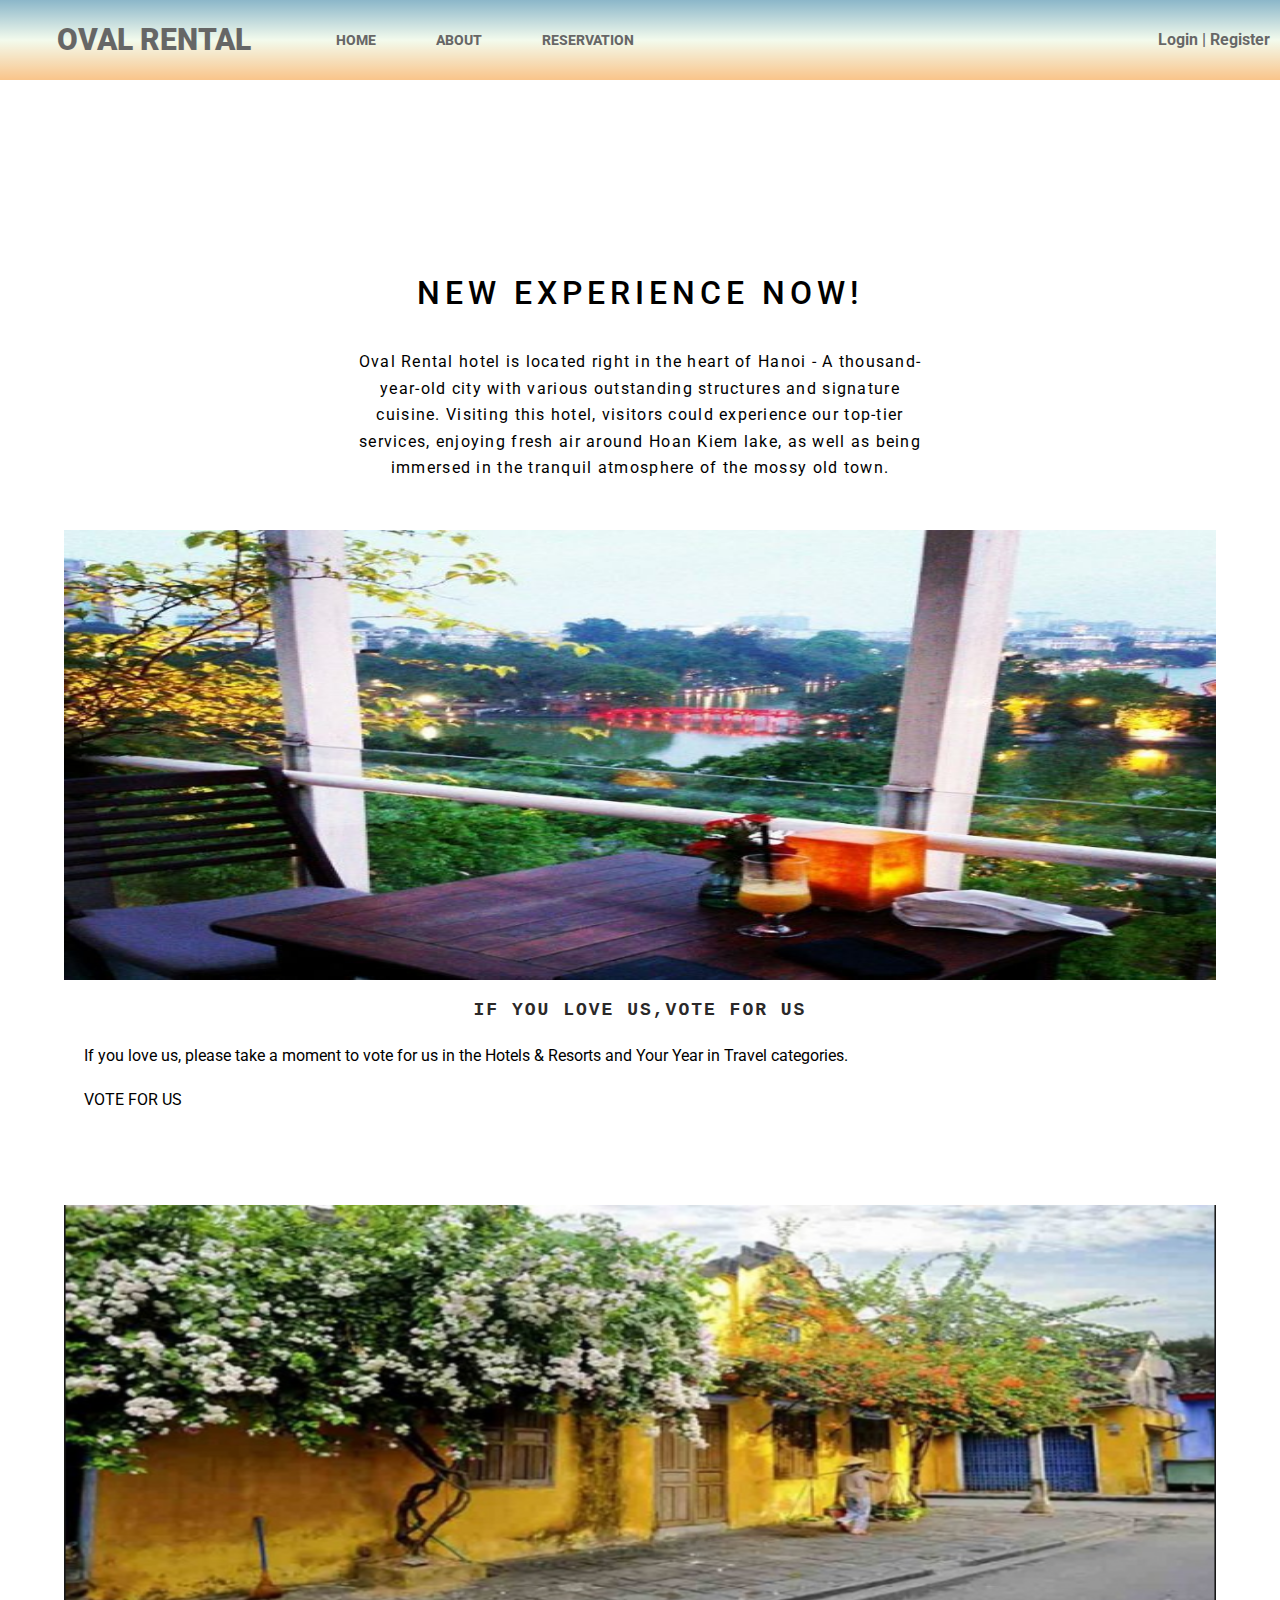
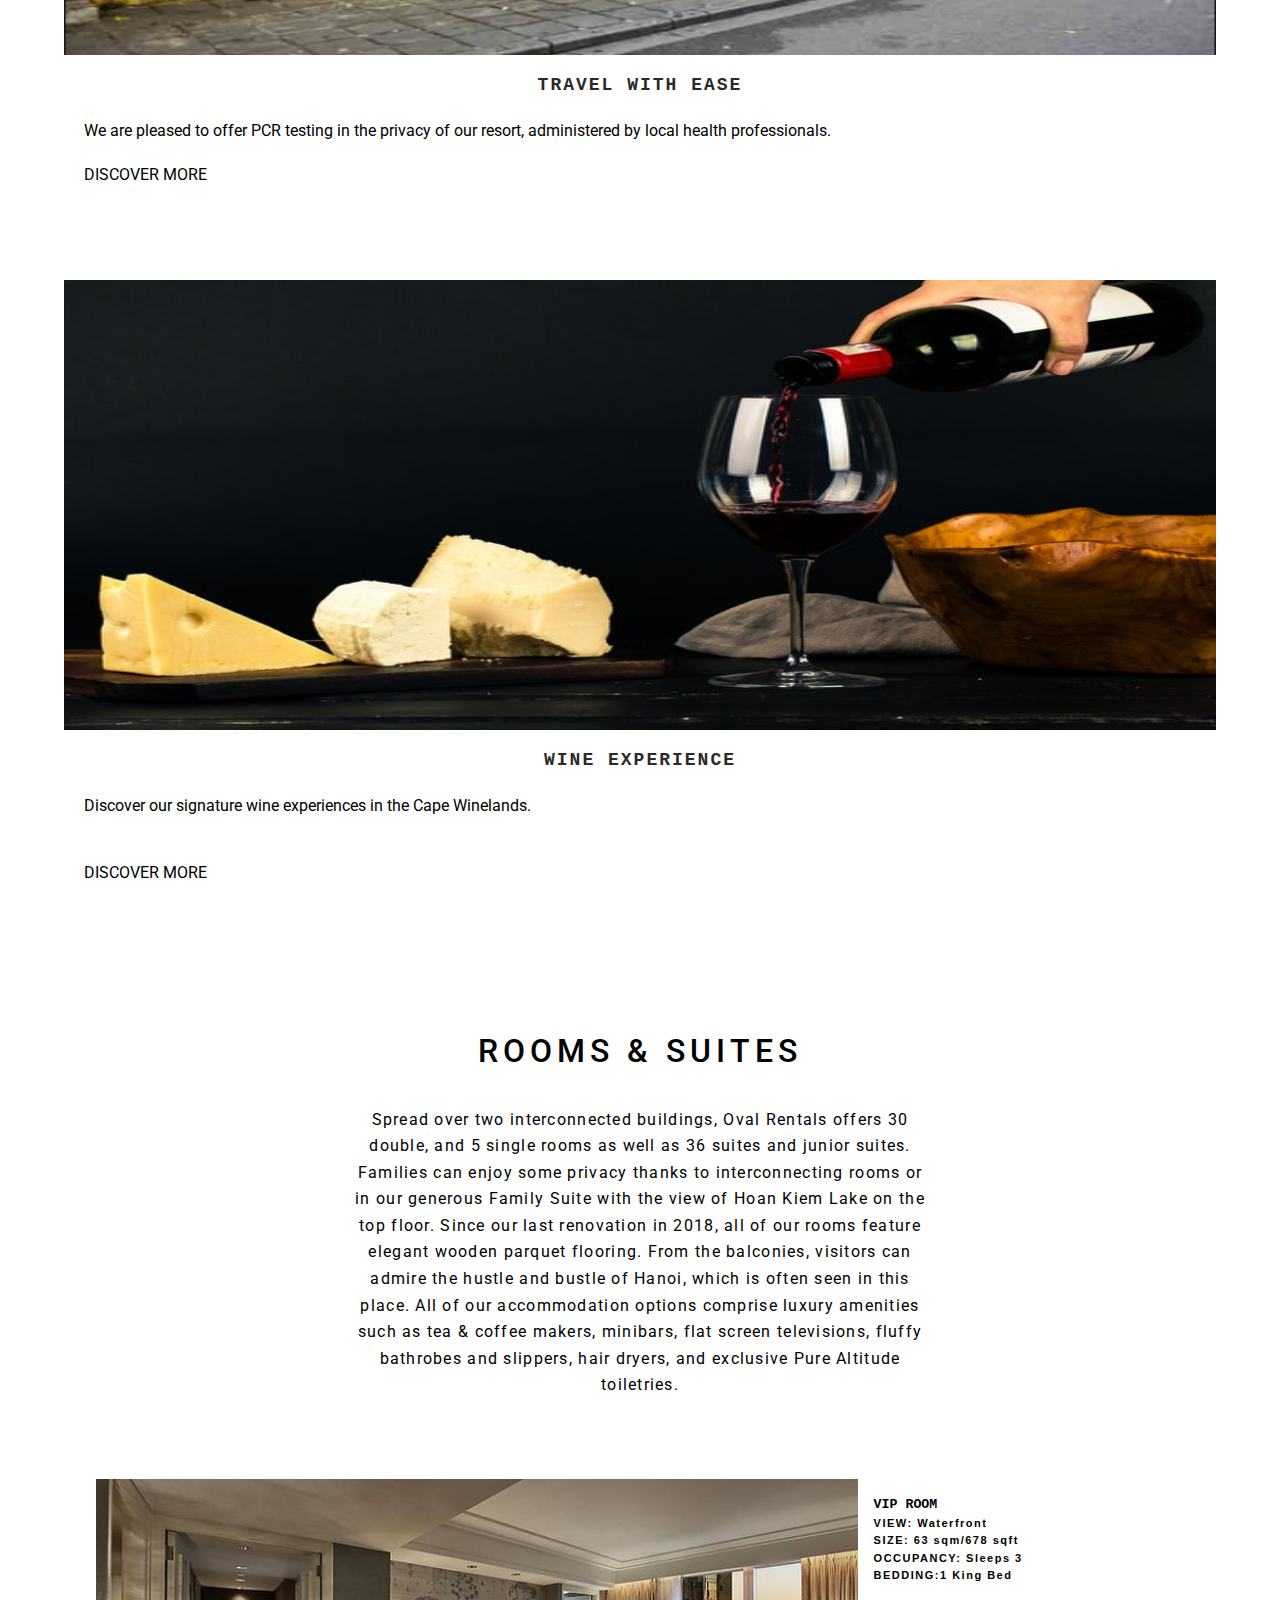
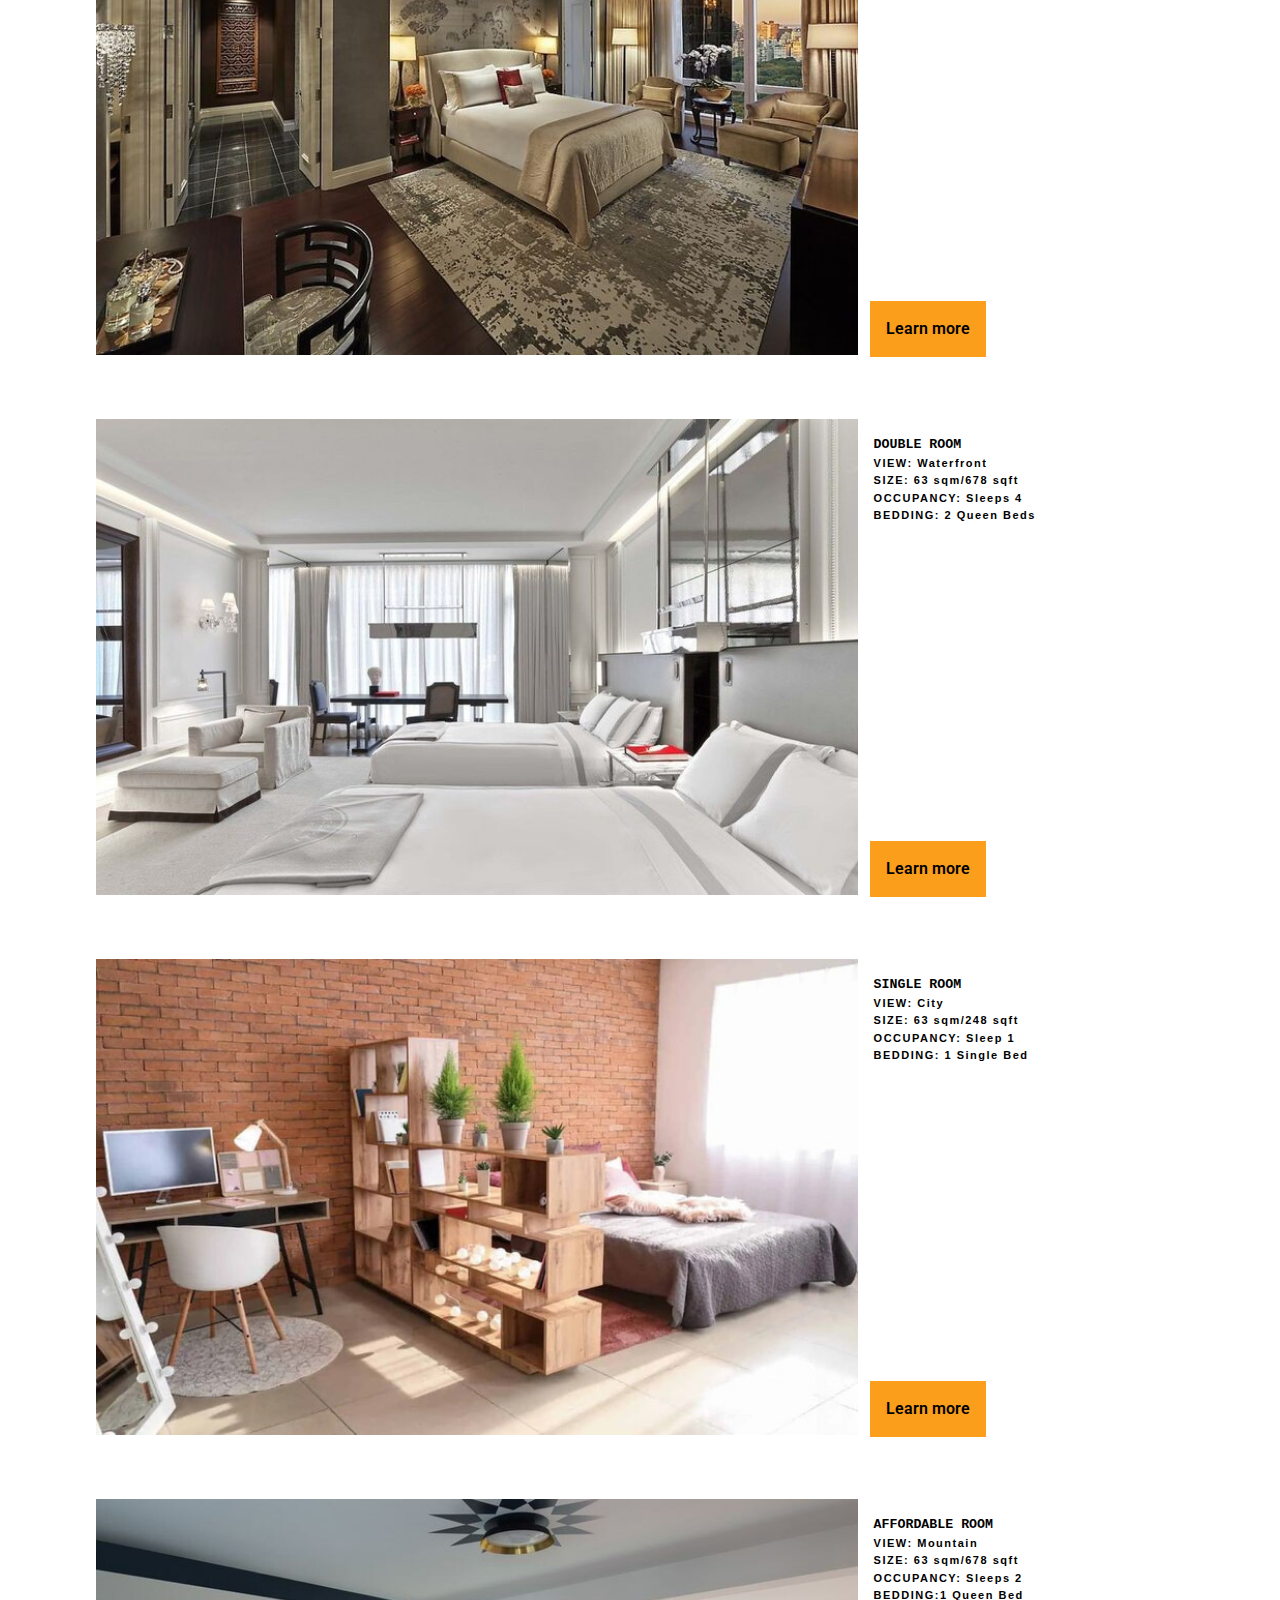
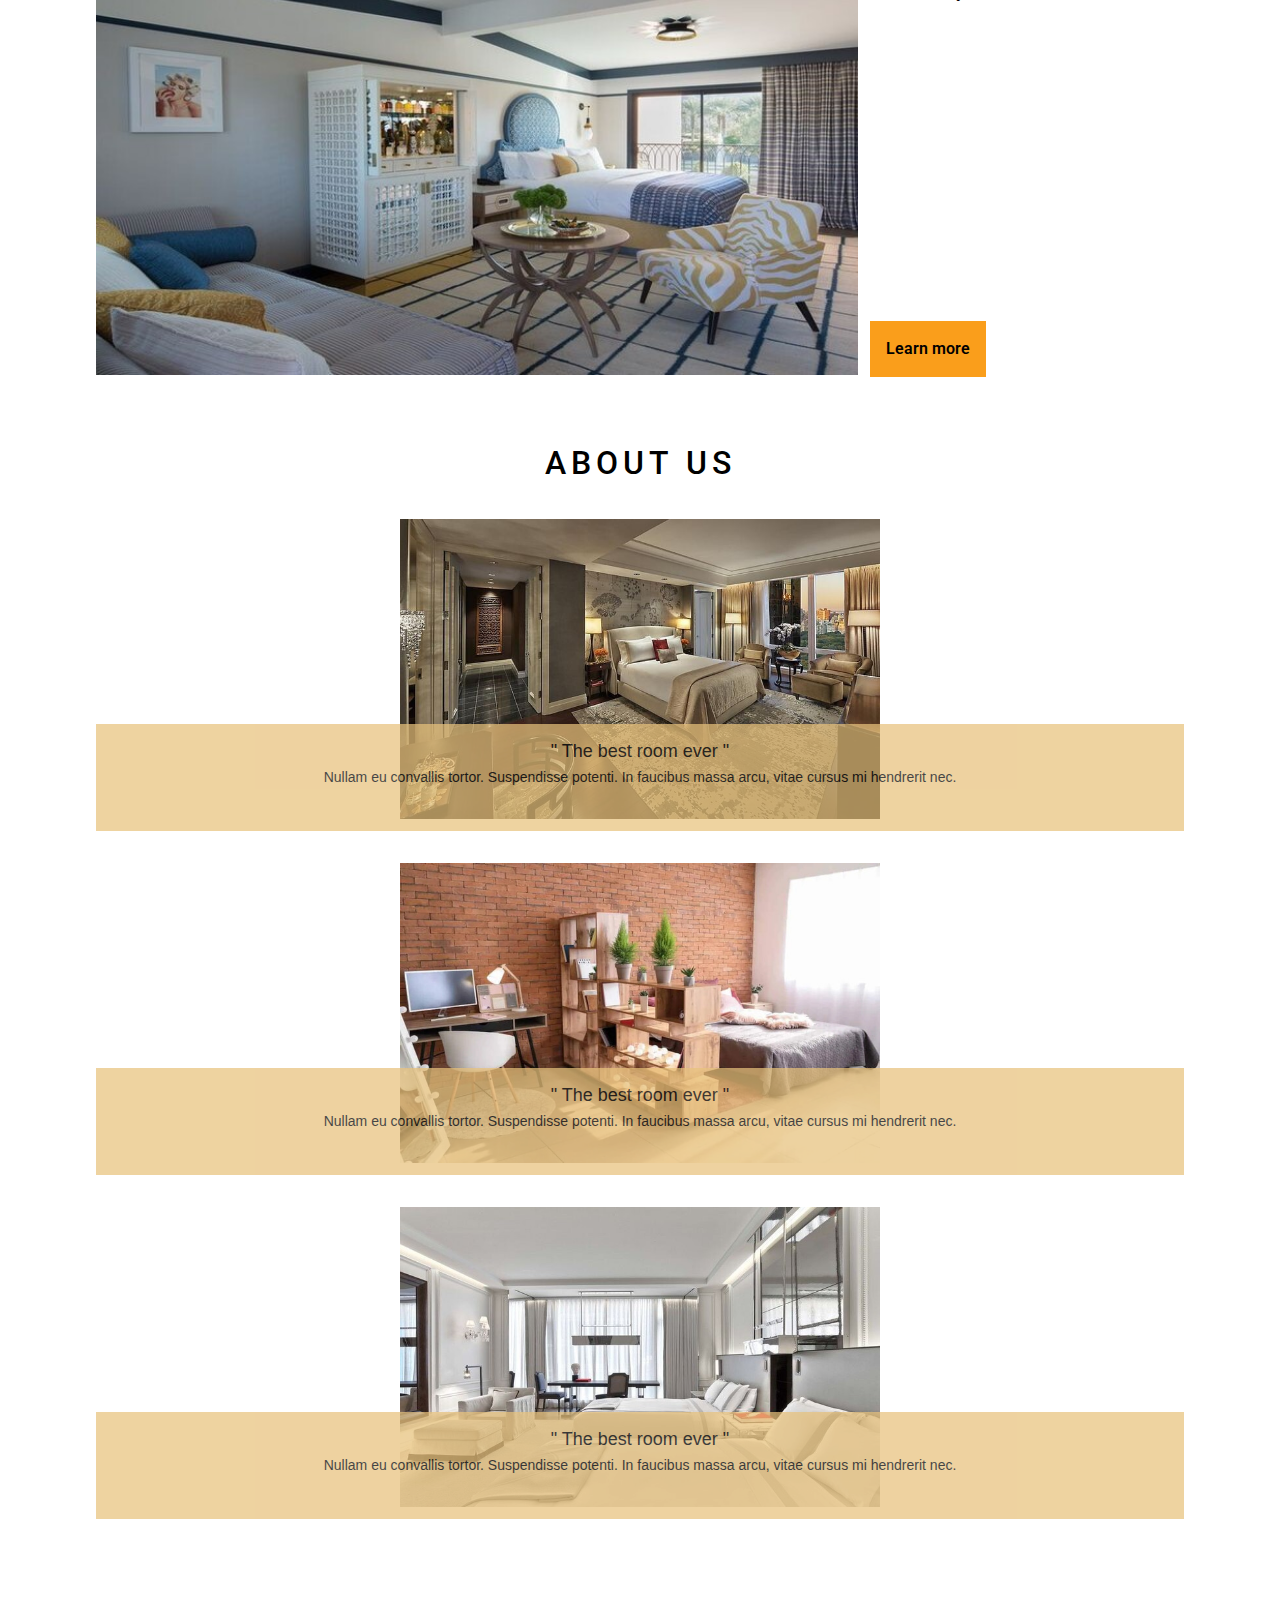
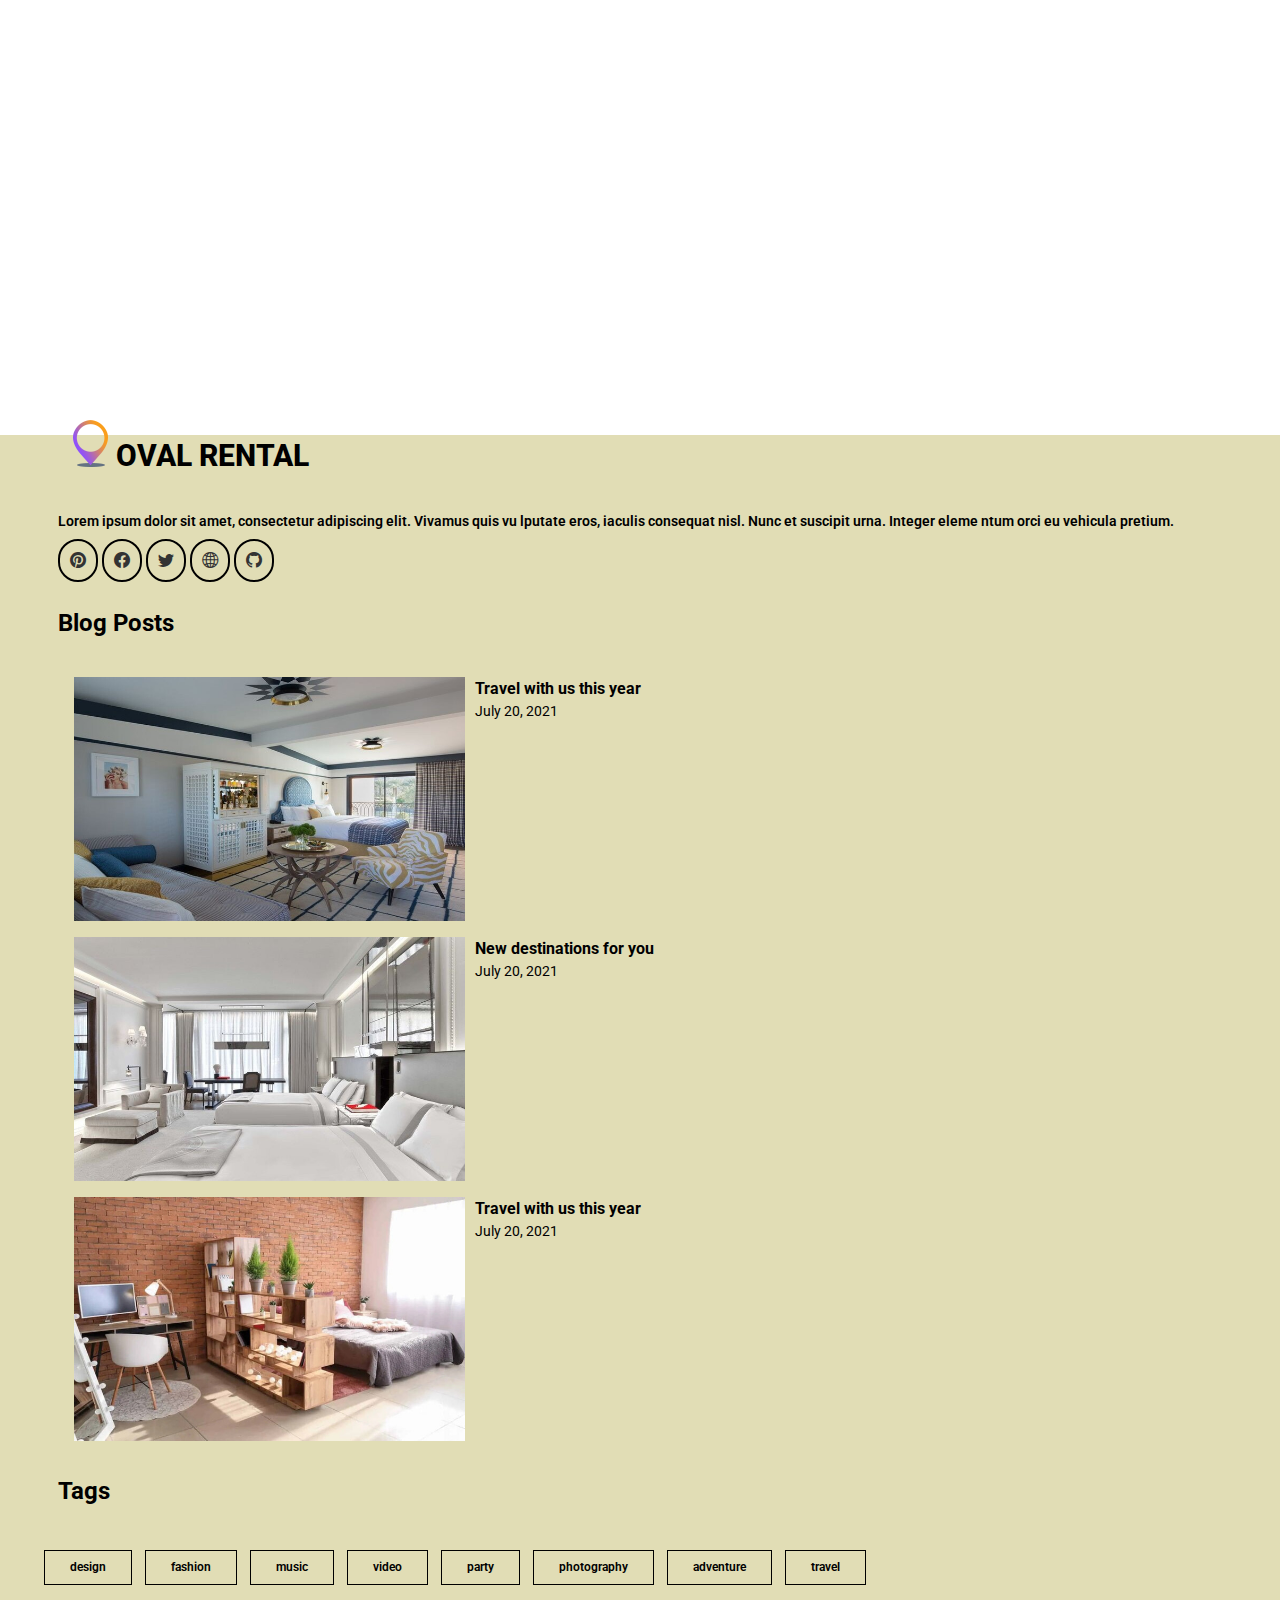
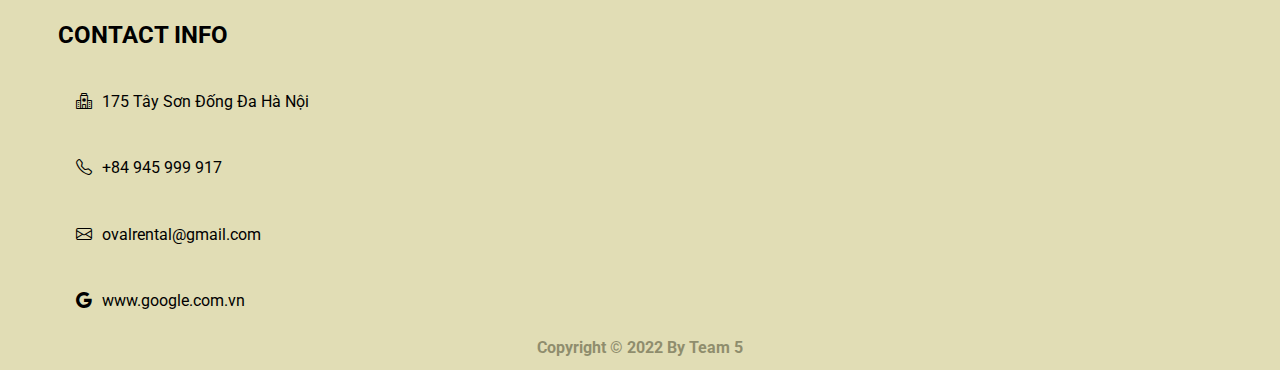
==== commit c2c637c1: "fix responsive footer and about-us" ====
--- a/index.html
+++ b/index.html
@@ -294,9 +294,8 @@
       <div id="aboutUs" class="about-us">
         <div class="part-header pd32">
           <p>About us</p>
-          <div class="container">
             <div class="row">
-              <div class="col">
+              <div class="about-us-item col-12 col-lg-4">
                 <div class="container-about-us-item">
                   <img src="assets/img/Room/vipRoom.jpg" alt="" />
                   <div class="container-about-us-content">
@@ -310,7 +309,7 @@
                   </div>
                 </div>
               </div>
-              <div class="col">
+              <div class="about-us-item col-12 col-lg-4">
                 <div class="container-about-us-item">
                   <img src="assets/img/Room/SingleRoom.jpg" alt="" />
                   <div class="container-about-us-content">
@@ -324,7 +323,7 @@
                   </div>
                 </div>
               </div>
-              <div class="col">
+              <div class="about-us-item col-12 col-lg-4">
                 <div class="container-about-us-item">
                   <img src="assets/img/Room/doubleRoom.jpg" alt="" />
                   <div class="container-about-us-content">
@@ -339,7 +338,6 @@
                 </div>
               </div>
             </div>
-          </div>
         </div>
       </div>
 
@@ -355,110 +353,111 @@
 
     <!-- Footer -->
     <div id="footer">
-      <div class="container">
-        <div class="row rps_footer">
-          <div class="col col-sm-6 col-lg-3">
-            <div class="container-about-logo">
-              <a href="#">
-                <img src="assets/img/Logo/logo1.webp" alt="logo" class="img-logo" />
-                <p>Oval Rental</p>
-              </a>
-            </div>
-            <div class="container-about-text">
-              <p>
-                Lorem ipsum dolor sit amet, consectetur adipiscing elit.
-                Vivamus quis vu lputate eros, iaculis consequat nisl. Nunc et
-                suscipit urna. Integer eleme ntum orci eu vehicula pretium.
-              </p>
-            </div>
-            <div class="social-list">
-              <a href="#"><i class="bi bi-pinterest"></i></a>
-              <a href="#"><i class="bi bi-facebook"></i></a>
-              <a href="#"><i class="bi bi-twitter"></i></a>
-              <a href="#"><i class="bi bi-globe2"></i></a>
-              <a href="#"><i class="bi bi-github"></i></a>
-            </div>
-          </div>
-          <div class="col col-sm-6 col-lg-3">
-            <h2>Blog Posts</h2>
-            <div class="column-blog">
-              <div class="container-blog">
-                <img src="assets/img/Room/affordableRoom.jpg" alt="" />
-                <div class="container-blog-item">
-                  <h4>Travel with us this year</h4>
-                  <p>July 20, 2021</p>
-                </div>
-              </div>
-              <div class="container-blog">
-                <img src="assets/img/Room/doubleRoom.jpg" alt="" />
-                <div class="container-blog-item">
-                  <h4>New destinations for you</h4>
-                  <p>July 20, 2021</p>
-                </div>
-              </div>
-              <div class="container-blog">
-                <img src="assets/img/Room/SingleRoom.jpg" alt="" />
-                <div class="container-blog-item">
-                  <h4>Travel with us this year</h4>
-                  <p>July 20, 2021</p>
-                </div>
-              </div>
-            </div>
-          </div>
-          <div class="col col-sm-6 col-lg-3">
-            <h2>Tags</h2>
-            <div class="container-tag">
-              <ul>
-                <li>
-                  <a href="#">design</a>
-                </li>
-                <li>
-                  <a href="#">fashion</a>
-                </li>
-                <li>
-                  <a href="#">music</a>
-                </li>
-                <li>
-                  <a href="#">video</a>
-                </li>
-                <li>
-                  <a href="#">party</a>
-                </li>
-                <li>
-                  <a href="#">photography</a>
-                </li>
-                <li>
-                  <a href="#">adventure</a>
-                </li>
-                <li>
-                  <a href="#">travel</a>
-                </li>
-              </ul>
-            </div>
-          </div>
-          <div class="col col-sm-6 col-lg-3">
-            <h2>CONTACT INFO</h2>
-            <div class="container-contact-info">
-              <i class="bi bi-hospital"></i>
-              <span> 175 Tây Sơn Đống Đa Hà Nội </span>
-            </div>
-            <div class="container-contact-info">
-              <i class="bi bi-telephone"></i>
-              <span> +84 945 999 917 </span>
-            </div>
-            <div class="container-contact-info">
-              <i class="bi bi-envelope"></i>
-              <span> ovalrental@gmail.com </span>
-            </div>
-            <div class="container-contact-info">
-              <i class="bi bi-google"></i>
-              <span>www.google.com.vn</span>
-            </div>
-          </div>
-        </div>
-        <span class="copyright"> Copyright © 2022 By
-          <a href="https://www.facebook.com/long.phamkhanh.710"> Team_5</a>
-        </span>
+      <div class="footer_container">
+        <div class="grid wide">
+          <div class="row rps_footer">
+            <div class="footer-area col-12 col-md-6 col-lg-3">
+              <div class="container-about-logo">
+                <a href="#">
+                  <img src="assets/img/Logo/logo1.webp" alt="logo" class="img-logo" />
+                  <p>Oval Rental</p>
+                </a>
+              </div>
+              <div class="container-about-text">
+                <p>
+                  Lorem ipsum dolor sit amet, consectetur adipiscing elit.
+                  Vivamus quis vu lputate eros, iaculis consequat nisl. Nunc et
+                  suscipit urna. Integer eleme ntum orci eu vehicula pretium.
+                </p>
+              </div>
+              <div class="social-list">
+                <a href="#"><i class="bi bi-pinterest"></i></a>
+                <a href="#"><i class="bi bi-facebook"></i></a>
+                <a href="#"><i class="bi bi-twitter"></i></a>
+                <a href="#"><i class="bi bi-globe2"></i></a>
+                <a href="#"><i class="bi bi-github"></i></a>
+              </div>
+            </div>
+            <div class="footer-area col-12 col-md-6 col-lg-3 mgt32">
+              <h2>Blog Posts</h2>
+              <div class="column-blog">
+                <div class="container-blog">
+                  <img src="assets/img/Room/affordableRoom.jpg" alt="" />
+                  <div class="container-blog-item">
+                    <h4>Travel with us this year</h4>
+                    <p>July 20, 2021</p>
+                  </div>
+                </div>
+                <div class="container-blog">
+                  <img src="assets/img/Room/doubleRoom.jpg" alt="" />
+                  <div class="container-blog-item">
+                    <h4>New destinations for you</h4>
+                    <p>July 20, 2021</p>
+                  </div>
+                </div>
+                <div class="container-blog">
+                  <img src="assets/img/Room/SingleRoom.jpg" alt="" />
+                  <div class="container-blog-item">
+                    <h4>Travel with us this year</h4>
+                    <p>July 20, 2021</p>
+                  </div>
+                </div>
+              </div>
+            </div>
+            <div class="footer-area col-12 col-md-6 col-lg-3 mgt32">
+              <h2>Tags</h2>
+              <div class="container-tag">
+                <ul>
+                  <li>
+                    <a href="#">design</a>
+                  </li>
+                  <li>
+                    <a href="#">fashion</a>
+                  </li>
+                  <li>
+                    <a href="#">music</a>
+                  </li>
+                  <li>
+                    <a href="#">video</a>
+                  </li>
+                  <li>
+                    <a href="#">party</a>
+                  </li>
+                  <li>
+                    <a href="#">photography</a>
+                  </li>
+                  <li>
+                    <a href="#">adventure</a>
+                  </li>
+                  <li>
+                    <a href="#">travel</a>
+                  </li>
+                </ul>
+              </div>
+            </div>
+            <div class="footer-area col-12 col-md-6 col-lg-3 mgt32">
+              <h2>CONTACT INFO</h2>
+              <div class="container-contact-info">
+                <i class="bi bi-hospital"></i>
+                <span> 175 Tây Sơn Đống Đa Hà Nội </span>
+              </div>
+              <div class="container-contact-info">
+                <i class="bi bi-telephone"></i>
+                <span> +84 945 999 917 </span>
+              </div>
+              <div class="container-contact-info">
+                <i class="bi bi-envelope"></i>
+                <span> ovalrental@gmail.com </span>
+              </div>
+              <div class="container-contact-info">
+                <i class="bi bi-google"></i>
+                <span>www.google.com.vn</span>
+              </div>
+            </div>
+          </div>
+          <span class="copyright"> Copyright © 2022 By Team 5
+          </span>
+        </div>
       </div>
     </div>
     <!-- End: Footer -->
--- a/assets/css/style.css
+++ b/assets/css/style.css
@@ -237,7 +237,7 @@
 
 #banner .btn-discover {
     position: absolute;
-    top: 185%;
+    top: 180%;
     width: 100%;
 }
 
--- a/assets/css/responsive.css
+++ b/assets/css/responsive.css
@@ -5,7 +5,7 @@
     }
 
     #banner .get-explore {
-        padding: 3px 30px;
+        padding: 6px 25px;
     }
 
     .possession-list .possession-item {
@@ -36,7 +36,7 @@
     }
 
     #banner .get-explore {
-        padding: 3px 30px;
+        padding: 6px 25px;
         font-size: 15px;
     }
 
--- a/assets/css/footer.css
+++ b/assets/css/footer.css
@@ -1,8 +1,11 @@
+.mgt32{
+    margin-top: 32px;
+}
 /* about-us */
-.row{
-    display: flex;
-    margin-bottom: -57px;
-}
+.about-us-item {
+    padding-top: 32px;
+}
+
 .container-about-us-item{
     position: relative;
 }
@@ -22,8 +25,8 @@
 .container-text{
     width: 100%;
     height: 100%;
-    padding-left: 38px;
-    padding-right: 40px;
+    padding-left: 16px;
+    padding-right: 16px;
 }
 .container-text>span{
     color: rgb(24, 23, 23);
@@ -48,18 +51,19 @@
     width: 100%;
     background-color: #e1ddb5 !important; 
 }
-#footer .col h2{
-    font-size: 18px;
-    font-weight: 700;
-    color: #000;
-    text-transform: uppercase;
-    margin-top: 43px;
-    margin-left: 15px;
-}
-.col{
-    margin-top: 40px;
-    margin-bottom: 40px;
-}
+.grid.wide {
+    margin: 0 auto;
+}
+
+#footer .rps_footer{
+    margin-left: 50px ;
+    margin-right: 0 ;
+}
+.footer-area{
+   padding-left: 8px;
+   padding-right: 8px
+}
+
 .container-about-logo a{
     margin-top: 27px;
     font-size: 30px;
@@ -95,7 +99,7 @@
 
 .social-list a{
     text-decoration: none;
-    font-size: 13px;
+    font-size: 16px;
     color: #333;
     padding: 10px;
     border: 2px solid #000;
@@ -179,12 +183,12 @@
 .copyright {
     text-align: center;
     display: block;
-    margin-top: 35px;
+    margin-top: -14px;
     color: rgb(63, 63, 40);
     font-weight: 700;
-}
-.copyright a{
-    color: rgb(145, 147, 225);
+    padding-top: 32px;
+    padding-bottom: 10px;
+    opacity: 0.5;
 }
 /* end footer */
 
@@ -202,21 +206,18 @@
     
 }
 @media (min-width:720px) and (max-width: 1023px){
-    .row{
-        display: block;
-    }
     .container-about-us-item img {
         width: 100%;
     }
     .rps_footer{
         display: flex;
     }
+    .social-list{
+        padding-top: 16px;
+    }
 }
 @media (min-width:330px) and (max-width:719px)
 {
-    .row{
-        display: block ;
-    }
 
     .container-about-logo {
         padding-top: 16px;
@@ -245,17 +246,20 @@
     .container-tag{
         font-size: 30px;
     }
+    .rps_footer{
+        margin-left: 0px !important;
+    }
 }
 
 @media (max-width: 329px){
-    .row{
-        display: block;
-    }
     .container-text span{
-        font-size: 8px;
+        font-size: 12px;
     }
     .container-text p{
-        font-size: 7px;
-    }
-}
-
+        font-size: 12px;
+    }
+    .rps_footer{
+        margin-left: 0px !important;
+    }
+}
+
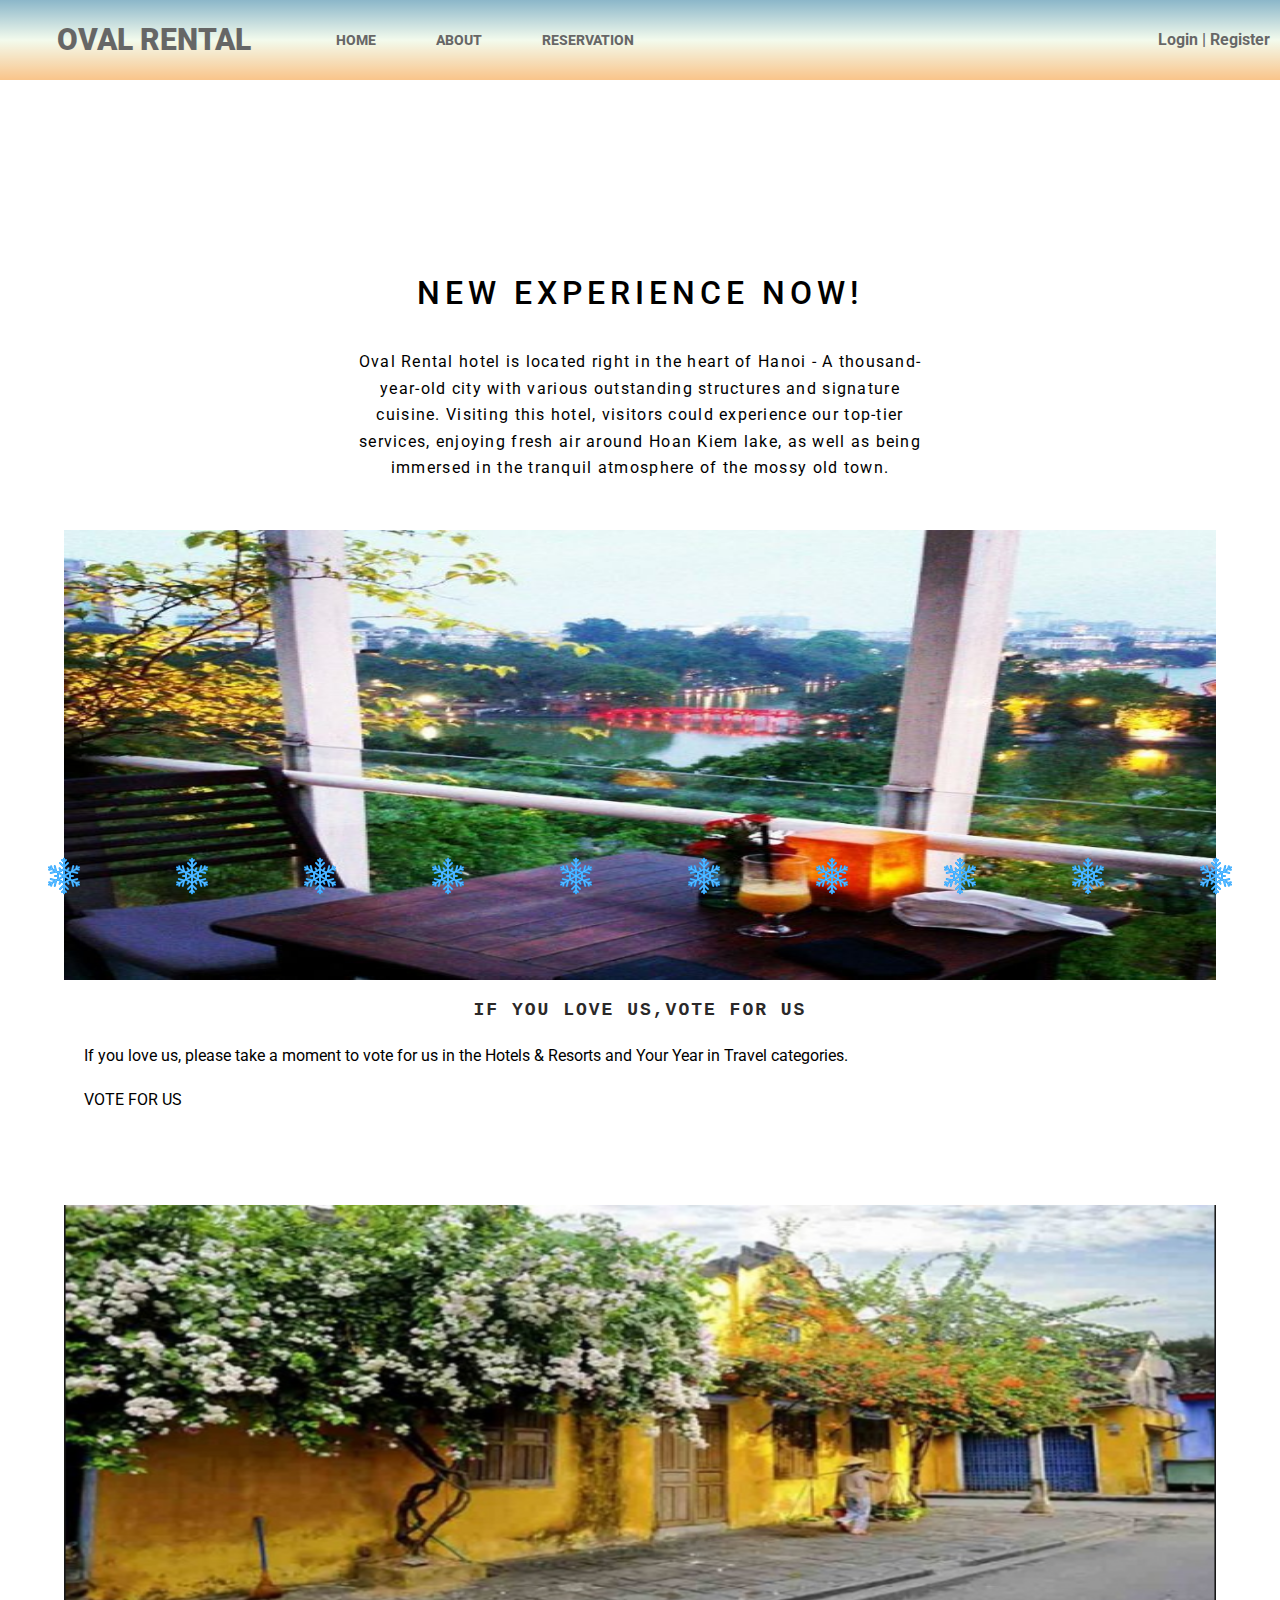
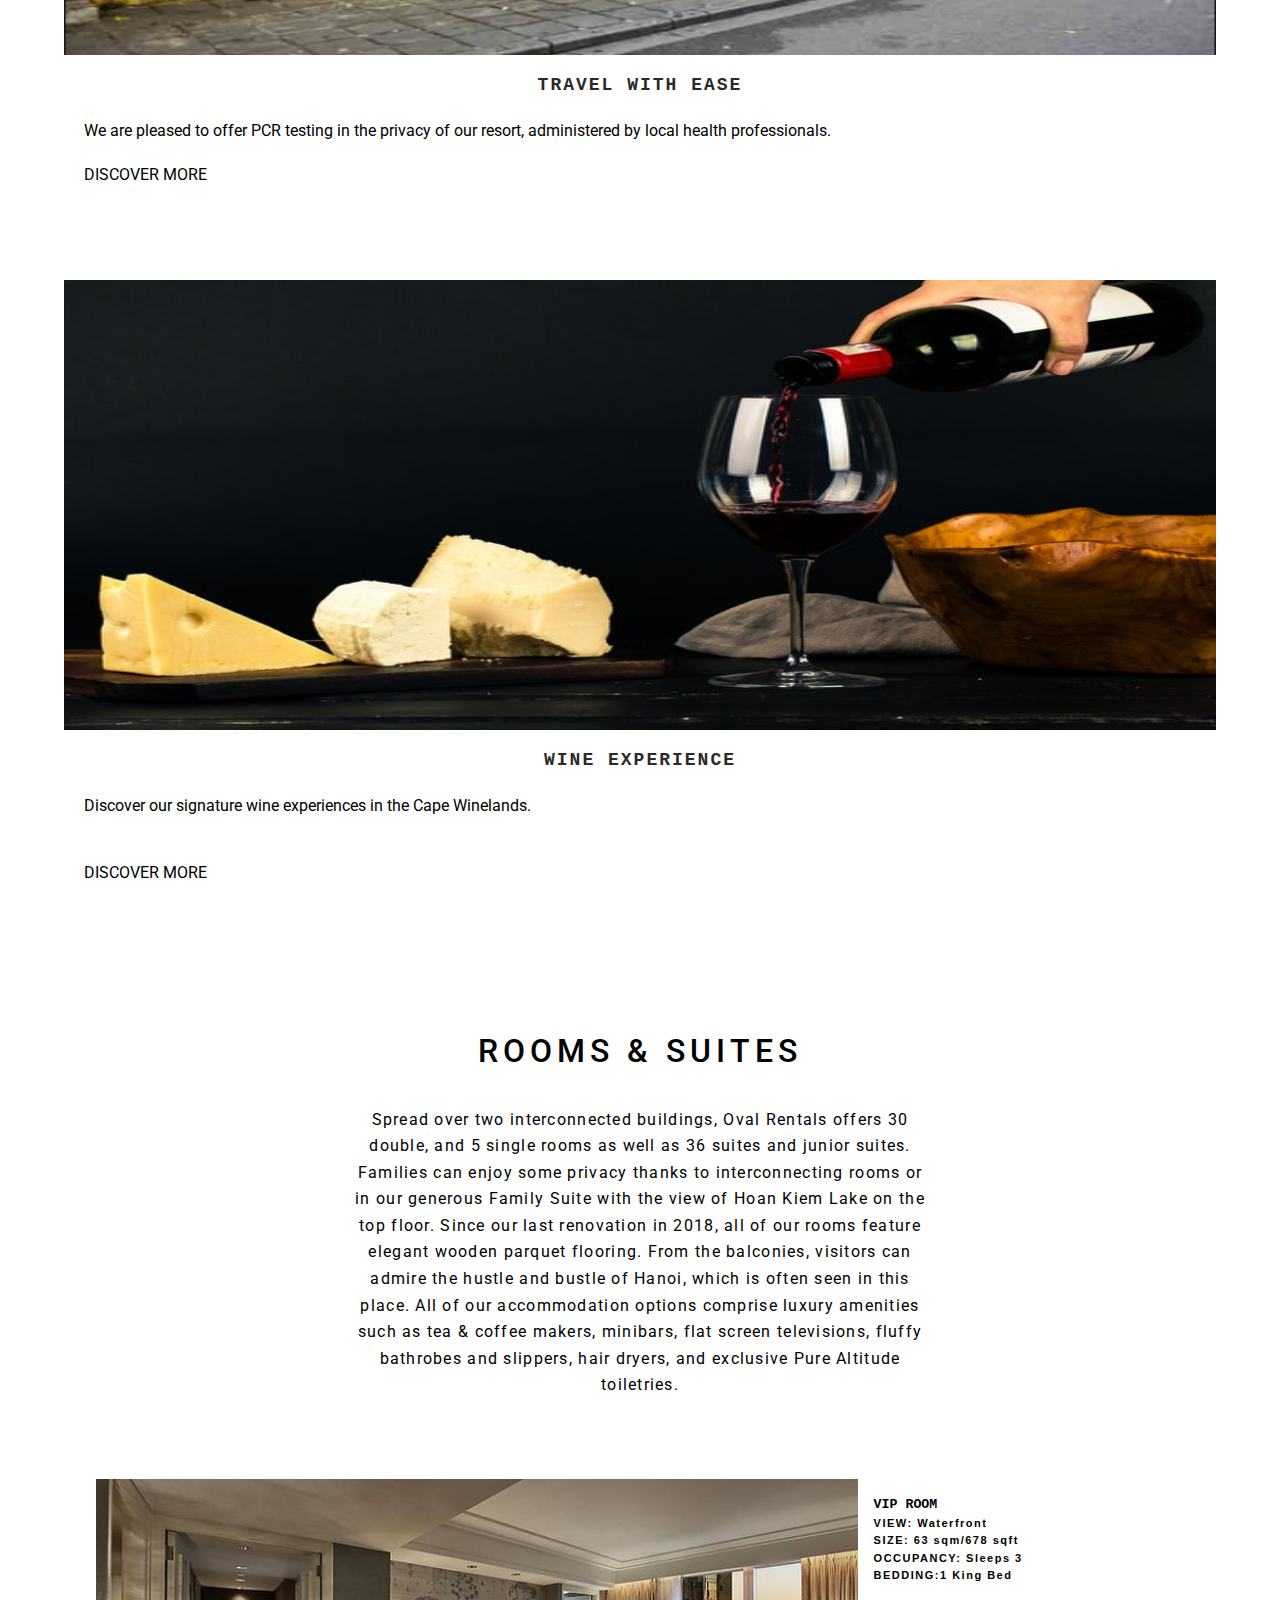
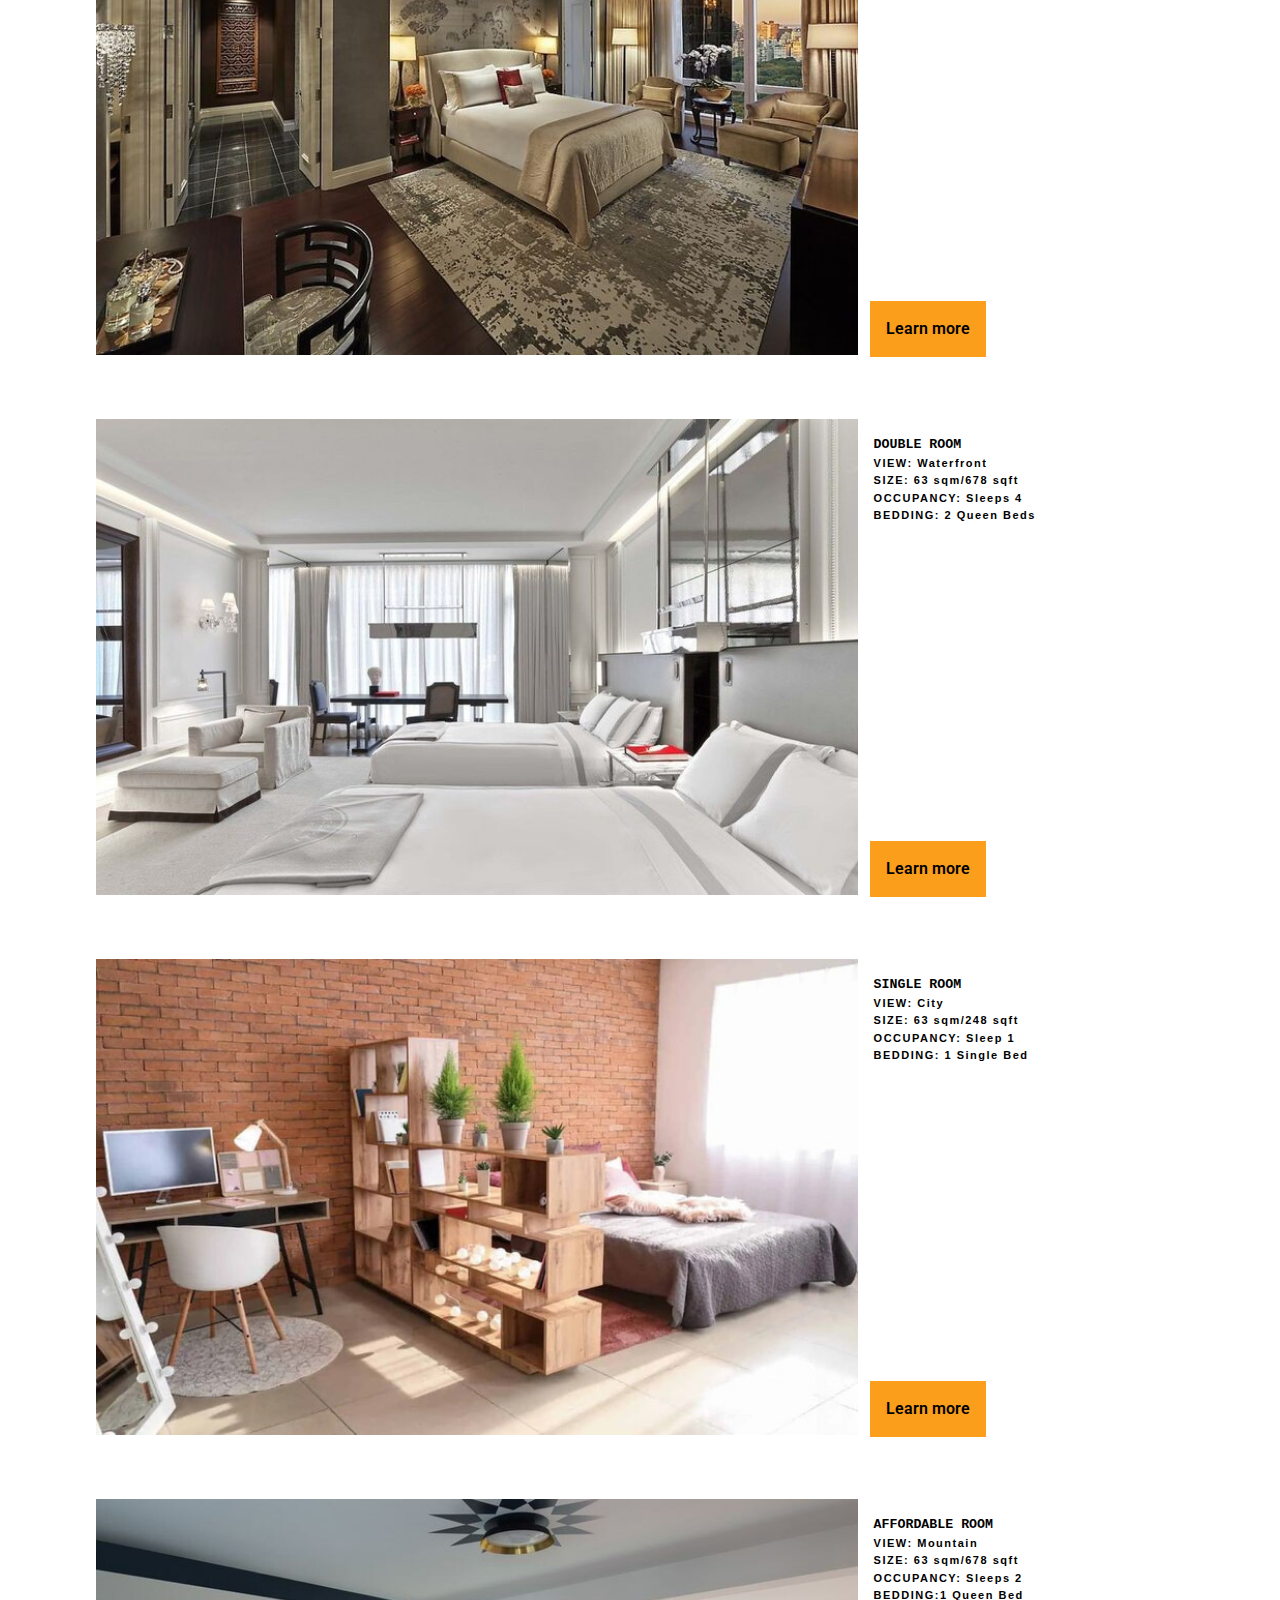
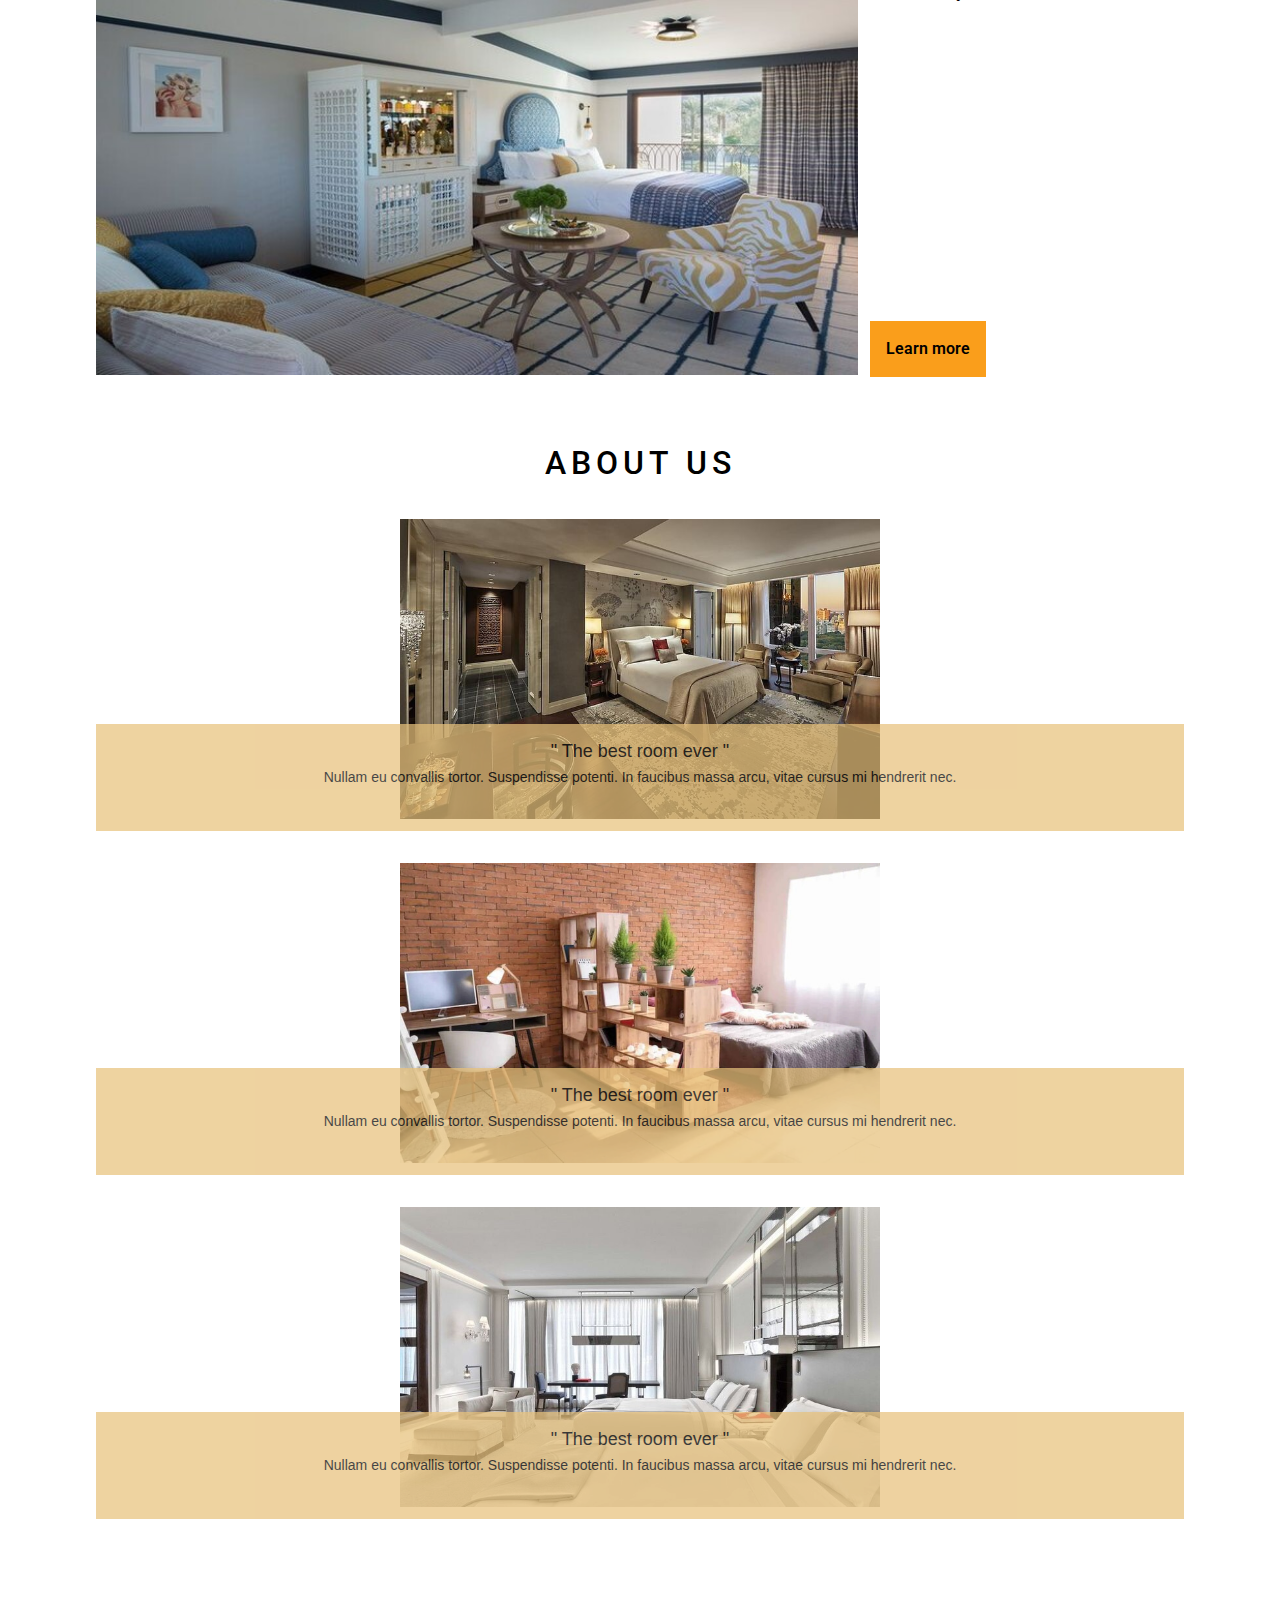
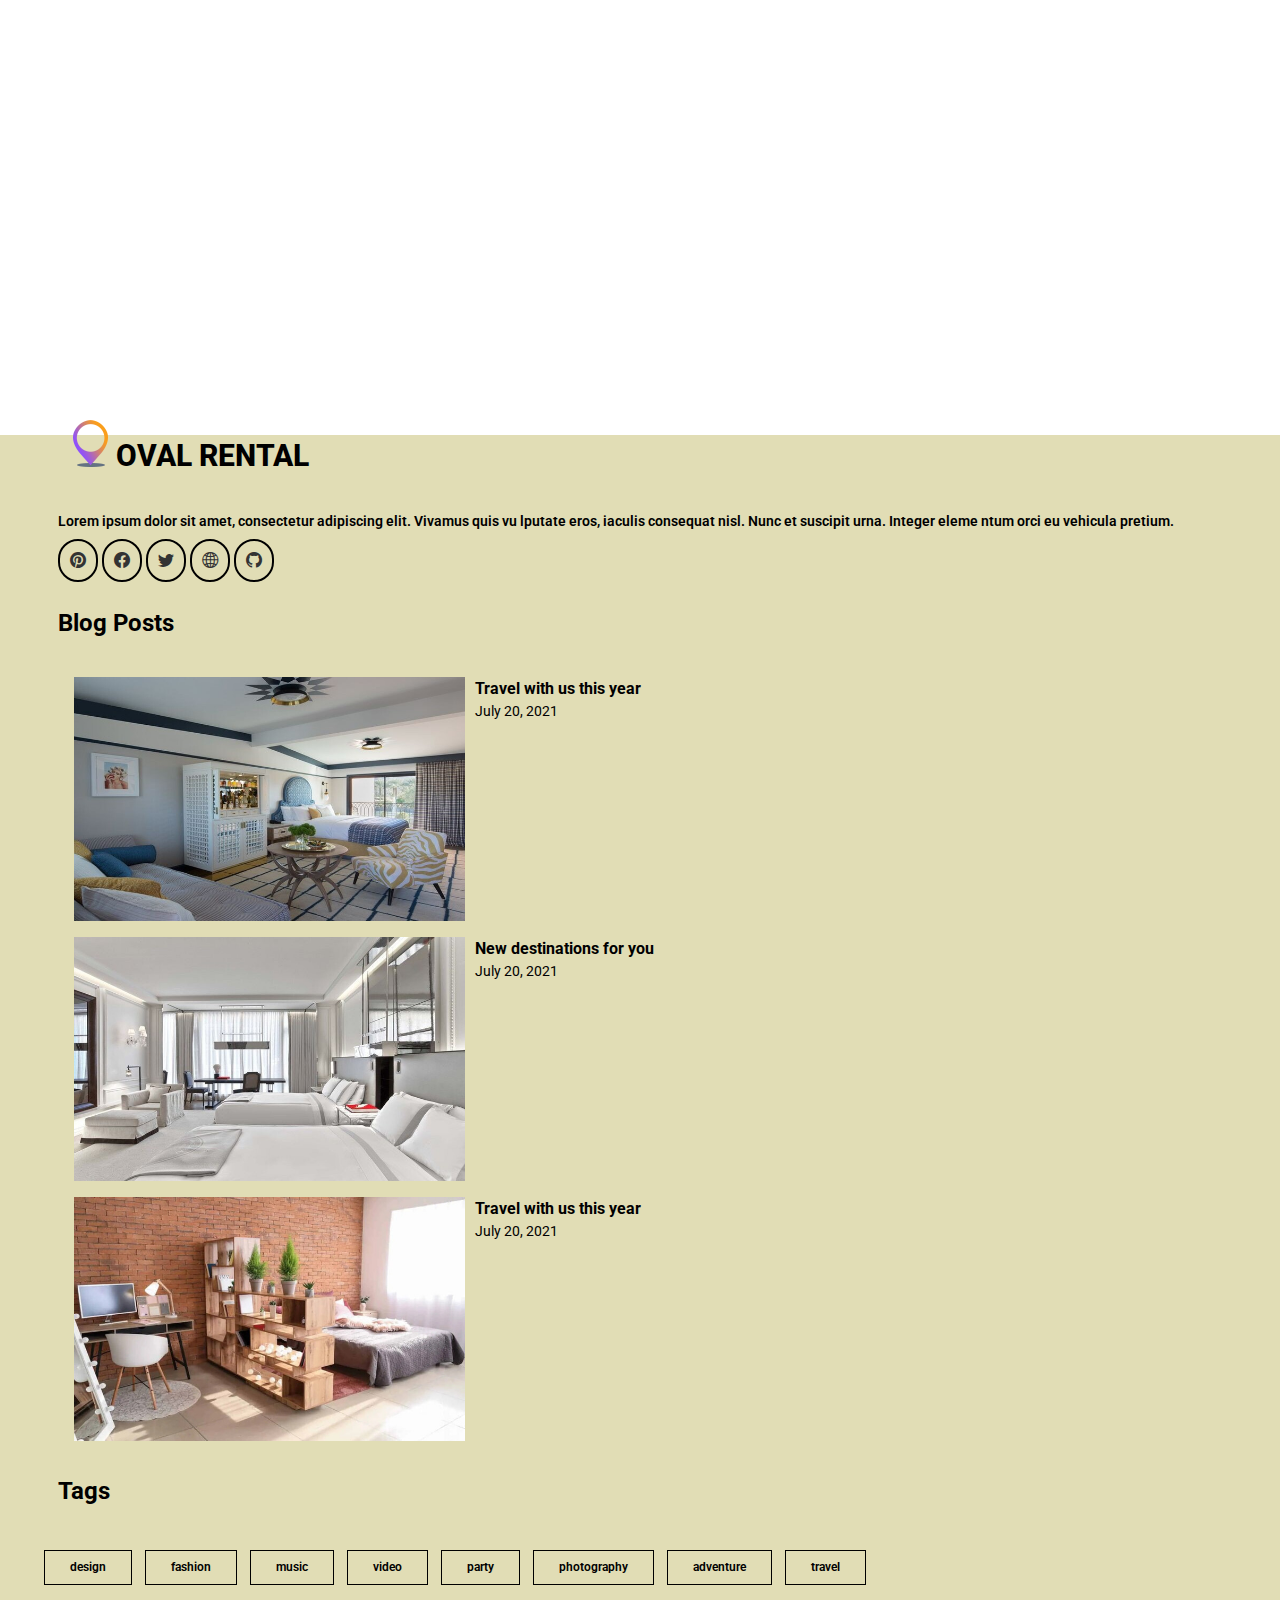
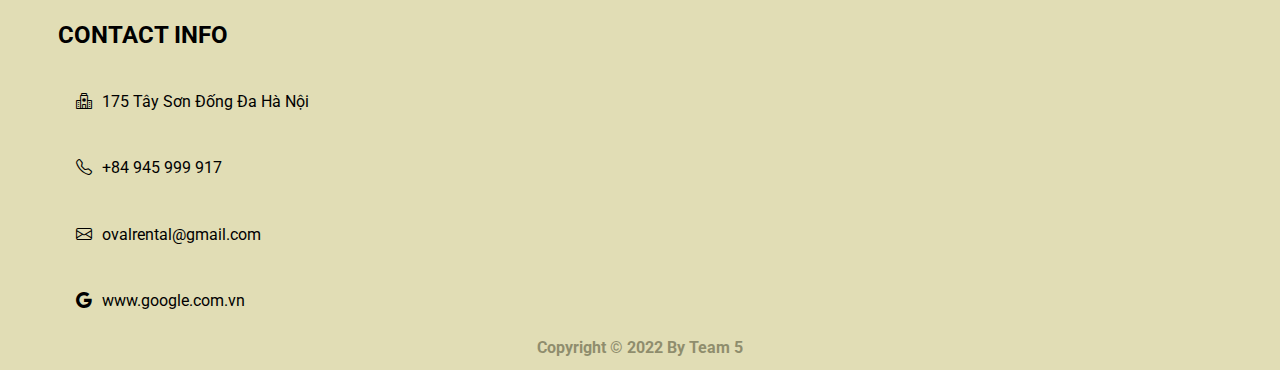
==== commit df8c2a95: "add animation" ====
--- a/index.html
+++ b/index.html
@@ -1,299 +1,355 @@
 <!DOCTYPE html>
 <html lang="en">
-
-<head>
-  <meta charset="UTF-8" />
-  <meta http-equiv="X-UA-Compatible" content="IE=edge" />
-  <meta name="viewport" content="width=device-width, initial-scale=1.0" />
-  <title>Oval Rental</title>
-  <link rel="icon" type="image/x-icon" href="assets/img/favicon/icons8-hotel-star-64.png" />
-  <link rel="stylesheet" href="https://cdn.jsdelivr.net/npm/bootstrap@5.1.3/dist/css/bootstrap.min.css"
-    integrity="sha384-1BmE4kWBq78iYhFldvKuhfTAU6auU8tT94WrHftjDbrCEXSU1oBoqyl2QvZ6jIW3" crossorigin="anonymous" />
-  <link rel="stylesheet" href="https://cdnjs.cloudflare.com/ajax/libs/font-awesome/6.1.1/css/all.min.css"
-    integrity="sha512-KfkfwYDsLkIlwQp6LFnl8zNdLGxu9YAA1QvwINks4PhcElQSvqcyVLLD9aMhXd13uQjoXtEKNosOWaZqXgel0g=="
-    crossorigin="anonymous" referrerpolicy="no-referrer" />
-  <link href="https://fonts.googleapis.com/css2?family=Roboto:wght@300;400;500;700&display=swap" rel="stylesheet" />
-  <link rel="stylesheet" href="https://cdn.jsdelivr.net/npm/bootstrap-icons@1.8.3/font/bootstrap-icons.css" />
-  <link rel="stylesheet" href="./assets/fonts/stylesheet.css" />
-  <link rel="stylesheet" href="assets/css/style.css" />
-  <link rel="stylesheet" href="assets/css/responsive.css" />
-  <link rel="stylesheet" href="assets/css/footer.css" />
-</head>
-
-<body>
-  <!-- Begin main -->
-  <div id="main">
-    <!-- Begin: header -->
-    <div id="header">
-      <!--Begin: title -->
-      <div class="main-title"><a href="index.html">Oval rental</a></div>
-      <!-- End: title -->
-      <!-- Begining a list -->
-      <div id="order-list">
-        <ul class="nav">
-          <li><a href="#">Home</a></li>
-          <li><a href="#aboutUs">About</a></li>
-          <li><a href="pages/reserve.html#bk-st">Reservation</a></li>
-        </ul>
+  <head>
+    <meta charset="UTF-8" />
+    <meta http-equiv="X-UA-Compatible" content="IE=edge" />
+    <meta name="viewport" content="width=device-width, initial-scale=1.0" />
+    <title>Oval Rental</title>
+    <link
+      rel="icon"
+      type="image/x-icon"
+      href="assets/img/favicon/icons8-hotel-star-64.png"
+    />
+    <link
+      rel="stylesheet"
+      href="https://cdn.jsdelivr.net/npm/bootstrap@5.1.3/dist/css/bootstrap.min.css"
+      integrity="sha384-1BmE4kWBq78iYhFldvKuhfTAU6auU8tT94WrHftjDbrCEXSU1oBoqyl2QvZ6jIW3"
+      crossorigin="anonymous"
+    />
+    <link
+      rel="stylesheet"
+      href="https://cdnjs.cloudflare.com/ajax/libs/font-awesome/6.1.1/css/all.min.css"
+      integrity="sha512-KfkfwYDsLkIlwQp6LFnl8zNdLGxu9YAA1QvwINks4PhcElQSvqcyVLLD9aMhXd13uQjoXtEKNosOWaZqXgel0g=="
+      crossorigin="anonymous"
+      referrerpolicy="no-referrer"
+    />
+    <link
+      href="https://fonts.googleapis.com/css2?family=Roboto:wght@300;400;500;700&display=swap"
+      rel="stylesheet"
+    />
+    <link
+      rel="stylesheet"
+      href="https://cdn.jsdelivr.net/npm/bootstrap-icons@1.8.3/font/bootstrap-icons.css"
+    />
+    <link rel="stylesheet" href="./assets/fonts/stylesheet.css" />
+    <link rel="stylesheet" href="assets/css/style.css" />
+    <link rel="stylesheet" href="assets/css/responsive.css" />
+    <link rel="stylesheet" href="assets/css/footer.css" />
+  </head>
+
+  <body>
+    <!-- Begin main -->
+    <div id="main">
+      <div class="star">
+        <img src="./assets/img/animated/icon-star.png" alt="" />
+        <img src="./assets/img/animated/icon-star.png" alt="" />
+        <img src="./assets/img/animated/icon-star.png" alt="" />
+        <img src="./assets/img/animated/icon-star.png" alt="" />
+        <img src="./assets/img/animated/icon-star.png" alt="" />
+        <img src="./assets/img/animated/icon-star.png" alt="" />
+        <img src="./assets/img/animated/icon-star.png" alt="" />
+        <img src="./assets/img/animated/icon-star.png" alt="" />
+        <img src="./assets/img/animated/icon-star.png" alt="" />
+        <img src="./assets/img/animated/icon-star.png" alt="" />
       </div>
-      <!-- Ending a list -->
-      <!-- Begin: login and register button -->
-      <div id="lgBtn">
-        <p>Login | Register</p>
+      <!-- Begin: header -->
+      <div id="header">
+        <!--Begin: title -->
+        <div class="main-title"><a href="index.html">Oval rental</a></div>
+        <!-- End: title -->
+        <!-- Begining a list -->
+        <div id="order-list">
+          <ul class="nav">
+            <li><a href="#">Home</a></li>
+            <li><a href="#aboutUs">About</a></li>
+            <li><a href="pages/reserve.html#bk-st">Reservation</a></li>
+          </ul>
+        </div>
+        <!-- Ending a list -->
+        <!-- Begin: login and register button -->
+        <div id="lgBtn">
+          <p>Login | Register</p>
+        </div>
+        <!-- End: login and register button -->
       </div>
-      <!-- End: login and register button -->
-    </div>
-    <!-- End:Header -->
-
-    <!--Làm mờ phần dưới side-nav-->
-    <div id="transparent-modal"></div>
-
-    <!-- Begin: side navigation -->
-    <div class="expand-side-nav">
-      <div id="mySidenav" class="sidenav">
-        <a href="javascript:void(0)" class="closebtn">&times;</a>
-        <a href="index.html">Home</a>
-        <a href="#aboutUs">About</a>
-        <a href="pages/reserve.html#bk-st">Reservation</a>
+      <!-- End:Header -->
+
+      <!--Làm mờ phần dưới side-nav-->
+      <div id="transparent-modal"></div>
+
+      <!-- Begin: side navigation -->
+      <div class="expand-side-nav">
+        <div id="mySidenav" class="sidenav">
+          <a href="javascript:void(0)" class="closebtn">&times;</a>
+          <a href="index.html">Home</a>
+          <a href="#aboutUs">About</a>
+          <a href="pages/reserve.html#bk-st">Reservation</a>
+        </div>
+        <span class="drawer" style="font-size: 30px; cursor: pointer"
+          >&#9776;
+        </span>
       </div>
-      <span class="drawer" style="font-size: 30px; cursor: pointer">&#9776;
-      </span>
-    </div>
-    <!-- End: side navigation -->
-
-    <!-- Begin: banner -->
-    <div id="banner">
-      <div class="attach-video">
-        <video autoplay loop muted width="100%" height="100%">
-          <source src="./assets/img/Banner/banner-video.mp4" type="video/mp4" />
-        </video>
+      <!-- End: side navigation -->
+
+      <!-- Begin: banner -->
+      <div id="banner">
+        <div class="attach-video">
+          <video autoplay loop muted width="100%" height="100%">
+            <source
+              src="./assets/img/Banner/banner-video.mp4"
+              type="video/mp4"
+            />
+          </video>
+        </div>
+        <div class="text-content">
+          <h1 class="text-heading">Oval rental</h1>
+          <div class="btn-discover">
+            <a href="#" class="get-explore">Explore</a>
+          </div>
+        </div>
       </div>
-      <div class="text-content">
-        <h1 class="text-heading">Oval rental</h1>
-        <div class="btn-discover">
-          <a href="#" class="get-explore">Explore</a>
-        </div>
-      </div>
-    </div>
-    <!-- End: banner -->
-    <!-- Begin:content -->
-    <div id="content">
-      <div class="desc">
-        <div class="part-header pd32">
-          <p>New experience now!</p>
-        </div>
-        <div class="illustrate">
-          <p>
-            Oval Rental hotel is located right in the heart of Hanoi - A
-            thousand-year-old city with various outstanding structures and
-            signature cuisine. Visiting this hotel, visitors could experience
-            our top-tier services, enjoying fresh air around Hoan Kiem lake,
-            as well as being immersed in the tranquil atmosphere of the mossy
-            old town.
-          </p>
-        </div>
-        <!-- Begin: possession-list -->
-        <div class="possession-list row">
-          <div class="possession-item col-lg-4 col-12">
-            <div class="possession">
-              <img src="./assets/img/Experience_img/beautiful_view.jpg" alt="" class="possession-img" />
-              <div class="possession-container">
-                <p class="possession-text">If you love us,vote for us</p>
-                <p class="possession-subtitle">
-                  If you love us, please take a moment to vote for us in the
-                  Hotels & Resorts and Your Year in Travel categories.
-                </p>
-                <a href="" class="possession-button">Vote for us</a>
-              </div>
-            </div>
-          </div>
-          <div class="possession-item col-lg-4 col-12">
-            <div class="possession">
-              <img src="./assets/img/Experience_img/beautiful_view1.png" alt="" class="possession-img" />
-              <div class="possession-container">
-                <p class="possession-text">Travel with ease</p>
-                <p class="possession-subtitle">
-                  We are pleased to offer PCR testing in the privacy of our
-                  resort, administered by local health professionals.
-                </p>
-                <a href="" class="possession-button">Discover more</a>
-              </div>
-            </div>
-          </div>
-          <div class="possession-item col-lg-4 col-12">
-            <div class="possession">
-              <img src="./assets/img/Experience_img/Wine.jpg" alt="" class="possession-img" />
-              <div class="possession-container">
-                <p class="possession-text">Wine experience</p>
-                <p class="possession-subtitle" style="margin-bottom: 43px">
-                  Discover our signature wine experiences in the Cape
-                  Winelands.
-                </p>
-                <a href="" class="possession-button">Discover more</a>
-              </div>
-            </div>
-          </div>
-        </div>
-        <!-- End: possession-list -->
-      </div>
-
-      <!-- Begin: Book section -->
-      <div class="reserve">
-        <div class="part-header pd32">
-          <p>ROOMS & SUITES</p>
-        </div>
-        <div class="illustrate">
-          <p>
-            Spread over two interconnected buildings, Oval Rentals offers 30
-            double, and 5 single rooms as well as 36 suites and junior suites.
-            Families can enjoy some privacy thanks to interconnecting rooms or
-            in our generous Family Suite with the view of Hoan Kiem Lake on
-            the top floor. Since our last renovation in 2018, all of our rooms
-            feature elegant wooden parquet flooring. From the balconies,
-            visitors can admire the hustle and bustle of Hanoi, which is often
-            seen in this place. All of our accommodation options comprise
-            luxury amenities such as tea & coffee makers, minibars, flat
-            screen televisions, fluffy bathrobes and slippers, hair dryers,
-            and exclusive Pure Altitude toiletries.
-          </p>
-        </div>
-        <!-- Begin: Room list -->
-        <div class="reserve-content">
-          <div class="row">
-            <!-- Room item 1 -->
-            <div class="room-item col-12 col-lg-6 pd32">
-              <img src="assets/img/Room/vipRoom.jpg" alt="Vip Room" />
-              <div class="room-desc pd16">
-                <h5 class="room-desc-header">Vip Room</h5>
-                <div class="room-desc-content col-12 col-lg-12">
-                  <p class="description">
-                    <b style="text-transform: uppercase">View:</b> Waterfront
+      <!-- End: banner -->
+      <!-- Begin:content -->
+      <div id="content">
+        <div class="desc">
+          <div class="part-header pd32">
+            <p>New experience now!</p>
+          </div>
+          <div class="illustrate">
+            <p>
+              Oval Rental hotel is located right in the heart of Hanoi - A
+              thousand-year-old city with various outstanding structures and
+              signature cuisine. Visiting this hotel, visitors could experience
+              our top-tier services, enjoying fresh air around Hoan Kiem lake,
+              as well as being immersed in the tranquil atmosphere of the mossy
+              old town.
+            </p>
+          </div>
+          <!-- Begin: possession-list -->
+          <div class="possession-list row">
+            <div class="possession-item col-lg-4 col-12">
+              <div class="possession">
+                <img
+                  src="./assets/img/Experience_img/beautiful_view.jpg"
+                  alt=""
+                  class="possession-img"
+                />
+                <div class="possession-container">
+                  <p class="possession-text">If you love us,vote for us</p>
+                  <p class="possession-subtitle">
+                    If you love us, please take a moment to vote for us in the
+                    Hotels & Resorts and Your Year in Travel categories.
                   </p>
-                  <p class="description">
-                    <b style="text-transform: uppercase">Size:</b> 63 sqm/678
-                    sqft
+                  <a href="" class="possession-button">Vote for us</a>
+                </div>
+              </div>
+            </div>
+            <div class="possession-item col-lg-4 col-12">
+              <div class="possession">
+                <img
+                  src="./assets/img/Experience_img/beautiful_view1.png"
+                  alt=""
+                  class="possession-img"
+                />
+                <div class="possession-container">
+                  <p class="possession-text">Travel with ease</p>
+                  <p class="possession-subtitle">
+                    We are pleased to offer PCR testing in the privacy of our
+                    resort, administered by local health professionals.
                   </p>
-                  <p class="description">
-                    <b style="text-transform: uppercase">Occupancy:</b>
-                    Sleeps 3
+                  <a href="" class="possession-button">Discover more</a>
+                </div>
+              </div>
+            </div>
+            <div class="possession-item col-lg-4 col-12">
+              <div class="possession">
+                <img
+                  src="./assets/img/Experience_img/Wine.jpg"
+                  alt=""
+                  class="possession-img"
+                />
+                <div class="possession-container">
+                  <p class="possession-text">Wine experience</p>
+                  <p class="possession-subtitle" style="margin-bottom: 43px">
+                    Discover our signature wine experiences in the Cape
+                    Winelands.
                   </p>
-                  <p class="description">
-                    <b style="text-transform: uppercase">Bedding:</b>1 King
-                    Bed
-                  </p>
-                </div>
-                <div class="icon mgtb32">
-                  <i class="fa-solid fa-wifi"></i>
-                  <i class="fa-solid fa-tv"></i>
-                  <i class="fa-solid fa-champagne-glasses"></i>
-                  <i class="fa-solid fa-wind"></i>
-                </div>
-                <a href="pages/reserve.html#bk-st" class="room-book pd16">Learn more</a>
-              </div>
-            </div>
-
-            <!-- Room item 2 -->
-            <div class="room-item col-12 col-lg-6 pd32">
-              <img src="assets/img/Room/doubleRoom.jpg" alt="Double Room" />
-              <div class="room-desc pd16">
-                <h5 class="room-desc-header">Double Room</h5>
-                <div class="room-desc-content col-12 col-lg-12">
-                  <p class="description">
-                    <b style="text-transform: uppercase">View:</b> Waterfront
-                  </p>
-                  <p class="description">
-                    <b style="text-transform: uppercase">Size:</b> 63 sqm/678
-                    sqft
-                  </p>
-                  <p class="description">
-                    <b style="text-transform: uppercase">Occupancy:</b> Sleeps
-                    4
-                  </p>
-                  <p class="description">
-                    <b style="text-transform: uppercase">Bedding:</b> 2 Queen
-                    Beds
-                  </p>
-                </div>
-                <div class="icon mgtb32">
-                  <i class="fa-solid fa-wifi"></i>
-                  <i class="fa-solid fa-tv"></i>
-                  <i class="fa-solid fa-wind"></i>
-                </div>
-                <a href="pages/reserve.html#bk-st" class="room-book pd16">Learn more</a>
-              </div>
-            </div>
-          </div>
-          <div class="row">
-            <!-- Room item 3 -->
-            <div class="room-item col-12 col-lg-6 pd32">
-              <img src="assets/img/Room/SingleRoom.jpg" alt="Single Room" />
-              <div class="room-desc pd16">
-                <h5 class="room-desc-header">Single Room</h5>
-                <div class="room-desc-content col-12 col-lg-12">
-                  <p class="description">
-                    <b style="text-transform: uppercase">View:</b> City
-                  </p>
-                  <p class="description">
-                    <b style="text-transform: uppercase">Size:</b> 63 sqm/248
-                    sqft
-                  </p>
-                  <p class="description">
-                    <b style="text-transform: uppercase">Occupancy:</b>
-                    Sleep 1
-                  </p>
-                  <p class="description">
-                    <b style="text-transform: uppercase">Bedding:</b> 1 Single
-                    Bed
-                  </p>
-                </div>
-                <div class="icon mgtb32">
-                  <i class="fa-solid fa-wifi"></i>
-                  <i class="fa-solid fa-tv"></i>
-                  <i class="fa-solid fa-wind"></i>
-                </div>
-                <a href="pages/reserve.html#bk-st" class="room-book pd16">Learn more</a>
-              </div>
-            </div>
-
-            <!-- Room item 4 -->
-            <div class="room-item col-12 col-lg-6 pd32">
-              <img src="assets/img/Room/affordableRoom.jpg" alt="Affordable Room" />
-              <div class="room-desc pd16">
-                <h5 class="room-desc-header">Affordable Room</h5>
-                <div class="room-desc-content col-12 col-lg-12">
-                  <p class="description">
-                    <b style="text-transform: uppercase">View:</b> Mountain
-                  </p>
-                  <p class="description">
-                    <b style="text-transform: uppercase">Size:</b> 63 sqm/678
-                    sqft
-                  </p>
-                  <p class="description">
-                    <b style="text-transform: uppercase">Occupancy:</b>
-                    Sleeps 2
-                  </p>
-                  <p class="description">
-                    <b style="text-transform: uppercase">Bedding:</b>1 Queen
-                    Bed
-                  </p>
-                </div>
-                <div class="icon mgtb32">
-                  <i class="fa-solid fa-wifi"></i>
-                  <i class="fa-solid fa-tv"></i>
-                  <i class="fa-solid fa-wind"></i>
-                </div>
-                <a href="pages/reserve.html#bk-st" class="room-book pd16">Learn more</a>
-              </div>
-            </div>
-          </div>
-        </div>
-        <!-- End: Room list -->
-      </div>
-      <!-- End: Book section -->
-
-      <div id="aboutUs" class="about-us">
-        <div class="part-header pd32">
-          <p>About us</p>
+                  <a href="" class="possession-button">Discover more</a>
+                </div>
+              </div>
+            </div>
+          </div>
+          <!-- End: possession-list -->
+        </div>
+
+        <!-- Begin: Book section -->
+        <div class="reserve">
+          <div class="part-header pd32">
+            <p>ROOMS & SUITES</p>
+          </div>
+          <div class="illustrate">
+            <p>
+              Spread over two interconnected buildings, Oval Rentals offers 30
+              double, and 5 single rooms as well as 36 suites and junior suites.
+              Families can enjoy some privacy thanks to interconnecting rooms or
+              in our generous Family Suite with the view of Hoan Kiem Lake on
+              the top floor. Since our last renovation in 2018, all of our rooms
+              feature elegant wooden parquet flooring. From the balconies,
+              visitors can admire the hustle and bustle of Hanoi, which is often
+              seen in this place. All of our accommodation options comprise
+              luxury amenities such as tea & coffee makers, minibars, flat
+              screen televisions, fluffy bathrobes and slippers, hair dryers,
+              and exclusive Pure Altitude toiletries.
+            </p>
+          </div>
+          <!-- Begin: Room list -->
+          <div class="reserve-content">
+            <div class="row">
+              <!-- Room item 1 -->
+              <div class="room-item col-12 col-lg-6 pd32">
+                <img src="assets/img/Room/vipRoom.jpg" alt="Vip Room" />
+                <div class="room-desc pd16">
+                  <h5 class="room-desc-header">Vip Room</h5>
+                  <div class="room-desc-content col-12 col-lg-12">
+                    <p class="description">
+                      <b style="text-transform: uppercase">View:</b> Waterfront
+                    </p>
+                    <p class="description">
+                      <b style="text-transform: uppercase">Size:</b> 63 sqm/678
+                      sqft
+                    </p>
+                    <p class="description">
+                      <b style="text-transform: uppercase">Occupancy:</b>
+                      Sleeps 3
+                    </p>
+                    <p class="description">
+                      <b style="text-transform: uppercase">Bedding:</b>1 King
+                      Bed
+                    </p>
+                  </div>
+                  <div class="icon mgtb32">
+                    <i class="fa-solid fa-wifi"></i>
+                    <i class="fa-solid fa-tv"></i>
+                    <i class="fa-solid fa-champagne-glasses"></i>
+                    <i class="fa-solid fa-wind"></i>
+                  </div>
+                  <a href="pages/reserve.html#bk-st" class="room-book pd16"
+                    >Learn more</a
+                  >
+                </div>
+              </div>
+
+              <!-- Room item 2 -->
+              <div class="room-item col-12 col-lg-6 pd32">
+                <img src="assets/img/Room/doubleRoom.jpg" alt="Double Room" />
+                <div class="room-desc pd16">
+                  <h5 class="room-desc-header">Double Room</h5>
+                  <div class="room-desc-content col-12 col-lg-12">
+                    <p class="description">
+                      <b style="text-transform: uppercase">View:</b> Waterfront
+                    </p>
+                    <p class="description">
+                      <b style="text-transform: uppercase">Size:</b> 63 sqm/678
+                      sqft
+                    </p>
+                    <p class="description">
+                      <b style="text-transform: uppercase">Occupancy:</b> Sleeps
+                      4
+                    </p>
+                    <p class="description">
+                      <b style="text-transform: uppercase">Bedding:</b> 2 Queen
+                      Beds
+                    </p>
+                  </div>
+                  <div class="icon mgtb32">
+                    <i class="fa-solid fa-wifi"></i>
+                    <i class="fa-solid fa-tv"></i>
+                    <i class="fa-solid fa-wind"></i>
+                  </div>
+                  <a href="pages/reserve.html#bk-st" class="room-book pd16"
+                    >Learn more</a
+                  >
+                </div>
+              </div>
+            </div>
+            <div class="row">
+              <!-- Room item 3 -->
+              <div class="room-item col-12 col-lg-6 pd32">
+                <img src="assets/img/Room/SingleRoom.jpg" alt="Single Room" />
+                <div class="room-desc pd16">
+                  <h5 class="room-desc-header">Single Room</h5>
+                  <div class="room-desc-content col-12 col-lg-12">
+                    <p class="description">
+                      <b style="text-transform: uppercase">View:</b> City
+                    </p>
+                    <p class="description">
+                      <b style="text-transform: uppercase">Size:</b> 63 sqm/248
+                      sqft
+                    </p>
+                    <p class="description">
+                      <b style="text-transform: uppercase">Occupancy:</b>
+                      Sleep 1
+                    </p>
+                    <p class="description">
+                      <b style="text-transform: uppercase">Bedding:</b> 1 Single
+                      Bed
+                    </p>
+                  </div>
+                  <div class="icon mgtb32">
+                    <i class="fa-solid fa-wifi"></i>
+                    <i class="fa-solid fa-tv"></i>
+                    <i class="fa-solid fa-wind"></i>
+                  </div>
+                  <a href="pages/reserve.html#bk-st" class="room-book pd16"
+                    >Learn more</a
+                  >
+                </div>
+              </div>
+
+              <!-- Room item 4 -->
+              <div class="room-item col-12 col-lg-6 pd32">
+                <img
+                  src="assets/img/Room/affordableRoom.jpg"
+                  alt="Affordable Room"
+                />
+                <div class="room-desc pd16">
+                  <h5 class="room-desc-header">Affordable Room</h5>
+                  <div class="room-desc-content col-12 col-lg-12">
+                    <p class="description">
+                      <b style="text-transform: uppercase">View:</b> Mountain
+                    </p>
+                    <p class="description">
+                      <b style="text-transform: uppercase">Size:</b> 63 sqm/678
+                      sqft
+                    </p>
+                    <p class="description">
+                      <b style="text-transform: uppercase">Occupancy:</b>
+                      Sleeps 2
+                    </p>
+                    <p class="description">
+                      <b style="text-transform: uppercase">Bedding:</b>1 Queen
+                      Bed
+                    </p>
+                  </div>
+                  <div class="icon mgtb32">
+                    <i class="fa-solid fa-wifi"></i>
+                    <i class="fa-solid fa-tv"></i>
+                    <i class="fa-solid fa-wind"></i>
+                  </div>
+                  <a href="pages/reserve.html#bk-st" class="room-book pd16"
+                    >Learn more</a
+                  >
+                </div>
+              </div>
+            </div>
+          </div>
+          <!-- End: Room list -->
+        </div>
+        <!-- End: Book section -->
+
+        <div id="aboutUs" class="about-us">
+          <div class="part-header pd32">
+            <p>About us</p>
             <div class="row">
               <div class="about-us-item col-12 col-lg-4">
                 <div class="container-about-us-item">
@@ -338,195 +394,240 @@
                 </div>
               </div>
             </div>
-        </div>
+          </div>
+        </div>
+
+        <!-- End:content -->
+        <p class="embedded-map">
+          <iframe
+            class="map-frame"
+            src="https://www.google.com/maps/embed?pb=!1m14!1m8!1m3!1d3724.2480167702565!2d105.847229!3d21.022760000000005!3m2!1i1024!2i768!4f13.1!3m3!1m2!1s0x3135ab93d06bf0e9%3A0x5630d4b7aee3a42d!2zQ2FwaXRhbCBCdWlsZGluZywgNzIgVHLhuqduIEjGsG5nIMSQ4bqhbywgSG_DoG4gS2nhur9tLCBIw6AgTuG7mWksIFZpZXRuYW0!5e0!3m2!1sen!2sus!4v1654012677124!5m2!1sen!2sus"
+            width="100%"
+            height="450"
+            style="border: 0; width: 100%"
+            allowfullscreen=""
+            loading="lazy"
+            referrerpolicy="no-referrer-when-downgrade"
+          ></iframe>
+        </p>
       </div>
-
       <!-- End:content -->
-      <p class="embedded-map">
-        <iframe class="map-frame"
-          src="https://www.google.com/maps/embed?pb=!1m14!1m8!1m3!1d3724.2480167702565!2d105.847229!3d21.022760000000005!3m2!1i1024!2i768!4f13.1!3m3!1m2!1s0x3135ab93d06bf0e9%3A0x5630d4b7aee3a42d!2zQ2FwaXRhbCBCdWlsZGluZywgNzIgVHLhuqduIEjGsG5nIMSQ4bqhbywgSG_DoG4gS2nhur9tLCBIw6AgTuG7mWksIFZpZXRuYW0!5e0!3m2!1sen!2sus!4v1654012677124!5m2!1sen!2sus"
-          width="100%" height="450" style="border: 0; width: 100%" allowfullscreen="" loading="lazy"
-          referrerpolicy="no-referrer-when-downgrade"></iframe>
-      </p>
-    </div>
-    <!-- End:content -->
-
-    <!-- Footer -->
-    <div id="footer">
-      <div class="footer_container">
-        <div class="grid wide">
-          <div class="row rps_footer">
-            <div class="footer-area col-12 col-md-6 col-lg-3">
-              <div class="container-about-logo">
-                <a href="#">
-                  <img src="assets/img/Logo/logo1.webp" alt="logo" class="img-logo" />
-                  <p>Oval Rental</p>
-                </a>
-              </div>
-              <div class="container-about-text">
-                <p>
-                  Lorem ipsum dolor sit amet, consectetur adipiscing elit.
-                  Vivamus quis vu lputate eros, iaculis consequat nisl. Nunc et
-                  suscipit urna. Integer eleme ntum orci eu vehicula pretium.
-                </p>
-              </div>
-              <div class="social-list">
-                <a href="#"><i class="bi bi-pinterest"></i></a>
-                <a href="#"><i class="bi bi-facebook"></i></a>
-                <a href="#"><i class="bi bi-twitter"></i></a>
-                <a href="#"><i class="bi bi-globe2"></i></a>
-                <a href="#"><i class="bi bi-github"></i></a>
-              </div>
-            </div>
-            <div class="footer-area col-12 col-md-6 col-lg-3 mgt32">
-              <h2>Blog Posts</h2>
-              <div class="column-blog">
-                <div class="container-blog">
-                  <img src="assets/img/Room/affordableRoom.jpg" alt="" />
-                  <div class="container-blog-item">
-                    <h4>Travel with us this year</h4>
-                    <p>July 20, 2021</p>
-                  </div>
-                </div>
-                <div class="container-blog">
-                  <img src="assets/img/Room/doubleRoom.jpg" alt="" />
-                  <div class="container-blog-item">
-                    <h4>New destinations for you</h4>
-                    <p>July 20, 2021</p>
-                  </div>
-                </div>
-                <div class="container-blog">
-                  <img src="assets/img/Room/SingleRoom.jpg" alt="" />
-                  <div class="container-blog-item">
-                    <h4>Travel with us this year</h4>
-                    <p>July 20, 2021</p>
-                  </div>
-                </div>
-              </div>
-            </div>
-            <div class="footer-area col-12 col-md-6 col-lg-3 mgt32">
-              <h2>Tags</h2>
-              <div class="container-tag">
-                <ul>
-                  <li>
-                    <a href="#">design</a>
-                  </li>
-                  <li>
-                    <a href="#">fashion</a>
-                  </li>
-                  <li>
-                    <a href="#">music</a>
-                  </li>
-                  <li>
-                    <a href="#">video</a>
-                  </li>
-                  <li>
-                    <a href="#">party</a>
-                  </li>
-                  <li>
-                    <a href="#">photography</a>
-                  </li>
-                  <li>
-                    <a href="#">adventure</a>
-                  </li>
-                  <li>
-                    <a href="#">travel</a>
-                  </li>
-                </ul>
-              </div>
-            </div>
-            <div class="footer-area col-12 col-md-6 col-lg-3 mgt32">
-              <h2>CONTACT INFO</h2>
-              <div class="container-contact-info">
-                <i class="bi bi-hospital"></i>
-                <span> 175 Tây Sơn Đống Đa Hà Nội </span>
-              </div>
-              <div class="container-contact-info">
-                <i class="bi bi-telephone"></i>
-                <span> +84 945 999 917 </span>
-              </div>
-              <div class="container-contact-info">
-                <i class="bi bi-envelope"></i>
-                <span> ovalrental@gmail.com </span>
-              </div>
-              <div class="container-contact-info">
-                <i class="bi bi-google"></i>
-                <span>www.google.com.vn</span>
-              </div>
-            </div>
-          </div>
-          <span class="copyright"> Copyright © 2022 By Team 5
-          </span>
+
+      <!-- Footer -->
+      <div id="footer">
+        <div class="footer_container">
+          <div class="grid wide">
+            <div class="row rps_footer">
+              <div class="footer-area col-12 col-md-6 col-lg-3">
+                <div class="container-about-logo">
+                  <a href="#">
+                    <img
+                      src="assets/img/Logo/logo1.webp"
+                      alt="logo"
+                      class="img-logo"
+                    />
+                    <p>Oval Rental</p>
+                  </a>
+                </div>
+                <div class="container-about-text">
+                  <p>
+                    Lorem ipsum dolor sit amet, consectetur adipiscing elit.
+                    Vivamus quis vu lputate eros, iaculis consequat nisl. Nunc
+                    et suscipit urna. Integer eleme ntum orci eu vehicula
+                    pretium.
+                  </p>
+                </div>
+                <div class="social-list">
+                  <a href="#"><i class="bi bi-pinterest"></i></a>
+                  <a href="#"><i class="bi bi-facebook"></i></a>
+                  <a href="#"><i class="bi bi-twitter"></i></a>
+                  <a href="#"><i class="bi bi-globe2"></i></a>
+                  <a href="#"><i class="bi bi-github"></i></a>
+                </div>
+              </div>
+              <div class="footer-area col-12 col-md-6 col-lg-3 mgt32">
+                <h2>Blog Posts</h2>
+                <div class="column-blog">
+                  <div class="container-blog">
+                    <img src="assets/img/Room/affordableRoom.jpg" alt="" />
+                    <div class="container-blog-item">
+                      <h4>Travel with us this year</h4>
+                      <p>July 20, 2021</p>
+                    </div>
+                  </div>
+                  <div class="container-blog">
+                    <img src="assets/img/Room/doubleRoom.jpg" alt="" />
+                    <div class="container-blog-item">
+                      <h4>New destinations for you</h4>
+                      <p>July 20, 2021</p>
+                    </div>
+                  </div>
+                  <div class="container-blog">
+                    <img src="assets/img/Room/SingleRoom.jpg" alt="" />
+                    <div class="container-blog-item">
+                      <h4>Travel with us this year</h4>
+                      <p>July 20, 2021</p>
+                    </div>
+                  </div>
+                </div>
+              </div>
+              <div class="footer-area col-12 col-md-6 col-lg-3 mgt32">
+                <h2>Tags</h2>
+                <div class="container-tag">
+                  <ul>
+                    <li>
+                      <a href="#">design</a>
+                    </li>
+                    <li>
+                      <a href="#">fashion</a>
+                    </li>
+                    <li>
+                      <a href="#">music</a>
+                    </li>
+                    <li>
+                      <a href="#">video</a>
+                    </li>
+                    <li>
+                      <a href="#">party</a>
+                    </li>
+                    <li>
+                      <a href="#">photography</a>
+                    </li>
+                    <li>
+                      <a href="#">adventure</a>
+                    </li>
+                    <li>
+                      <a href="#">travel</a>
+                    </li>
+                  </ul>
+                </div>
+              </div>
+              <div class="footer-area col-12 col-md-6 col-lg-3 mgt32">
+                <h2>CONTACT INFO</h2>
+                <div class="container-contact-info">
+                  <i class="bi bi-hospital"></i>
+                  <span> 175 Tây Sơn Đống Đa Hà Nội </span>
+                </div>
+                <div class="container-contact-info">
+                  <i class="bi bi-telephone"></i>
+                  <span> +84 945 999 917 </span>
+                </div>
+                <div class="container-contact-info">
+                  <i class="bi bi-envelope"></i>
+                  <span> ovalrental@gmail.com </span>
+                </div>
+                <div class="container-contact-info">
+                  <i class="bi bi-google"></i>
+                  <span>www.google.com.vn</span>
+                </div>
+              </div>
+            </div>
+            <span class="copyright"> Copyright © 2022 By Team 5 </span>
+          </div>
+        </div>
+      </div>
+      <!-- End: Footer -->
+
+      <!-- Modal -->
+      <div id="modal">
+        <!-- Login -->
+        <div class="modal-login">
+          <div class="modal-hd pd16">
+            <h1>Login</h1>
+            <i class="fa-solid fa-xmark pd16"></i>
+          </div>
+          <div class="modal-ct">
+            <form action="">
+              <div class="modal-id col-12 pd16">
+                <input
+                  type="text"
+                  name=""
+                  id=""
+                  class="full-width pd8"
+                  value=""
+                  placeholder="Username"
+                />
+              </div>
+              <div class="modal-id col-12 pd16">
+                <input
+                  type="text"
+                  name=""
+                  id=""
+                  class="full-width pd8"
+                  value=""
+                  placeholder="Password"
+                />
+              </div>
+              <div class="modal-id col-12 pd16">
+                <input type="button" class="full-width pd8" value="Submit" />
+              </div>
+            </form>
+          </div>
+          <div class="modal-ft">
+            <div class="pd16 half-width">
+              <a href="#" id="rgChange" class="pd16"> Register now </a>
+            </div>
+            <div class="pd16 half-width">
+              <a href="#" class="ForgetPassword pd16"> Forget password </a>
+            </div>
+          </div>
+        </div>
+
+        <!-- Register -->
+        <div class="modal-register">
+          <div class="modal-hd pd16">
+            <h1>Register</h1>
+            <i class="fa-solid fa-xmark pd16"></i>
+          </div>
+          <div class="modal-ct">
+            <form action="">
+              <div class="modal-id col-12 pd16">
+                <input
+                  type="text"
+                  name=""
+                  id=""
+                  class="full-width pd8"
+                  value=""
+                  placeholder="Username"
+                />
+              </div>
+              <div class="modal-id col-12 pd16">
+                <input
+                  type="text"
+                  name=""
+                  id=""
+                  class="full-width pd8"
+                  value=""
+                  placeholder="Password"
+                />
+              </div>
+              <div class="modal-id col-12 pd16">
+                <input
+                  type="text"
+                  name=""
+                  id=""
+                  class="full-width pd8"
+                  value=""
+                  placeholder="Retype password"
+                />
+              </div>
+              <div class="modal-id col-12 pd16">
+                <input type="button" class="full-width pd8" value="Submit" />
+              </div>
+            </form>
+          </div>
+          <div class="modal-ft">
+            <div class="pd16 half-width">
+              <a href="#" id="lgChange" class="pd16"> Login </a>
+            </div>
+            <div class="pd16 half-width">
+              <a href="#" class="ForgetPassword pd16"> Forget password </a>
+            </div>
+          </div>
         </div>
       </div>
     </div>
-    <!-- End: Footer -->
-
-    <!-- Modal -->
-    <div id="modal">
-      <!-- Login -->
-      <div class="modal-login">
-        <div class="modal-hd pd16">
-          <h1>Login</h1>
-          <i class="fa-solid fa-xmark pd16"></i>
-        </div>
-        <div class="modal-ct">
-          <form action="">
-            <div class="modal-id col-12 pd16">
-              <input type="text" name="" id="" class="full-width pd8" value="" placeholder="Username" />
-            </div>
-            <div class="modal-id col-12 pd16">
-              <input type="text" name="" id="" class="full-width pd8" value="" placeholder="Password" />
-            </div>
-            <div class="modal-id col-12 pd16">
-              <input type="button" class="full-width pd8" value="Submit" />
-            </div>
-          </form>
-        </div>
-        <div class="modal-ft">
-          <div class="pd16 half-width">
-            <a href="#" id="rgChange" class="pd16"> Register now </a>
-          </div>
-          <div class="pd16 half-width">
-            <a href="#" class="ForgetPassword pd16"> Forget password </a>
-          </div>
-        </div>
-      </div>
-
-      <!-- Register -->
-      <div class="modal-register">
-        <div class="modal-hd pd16">
-          <h1>Register</h1>
-          <i class="fa-solid fa-xmark pd16"></i>
-        </div>
-        <div class="modal-ct">
-          <form action="">
-            <div class="modal-id col-12 pd16">
-              <input type="text" name="" id="" class="full-width pd8" value="" placeholder="Username" />
-            </div>
-            <div class="modal-id col-12 pd16">
-              <input type="text" name="" id="" class="full-width pd8" value="" placeholder="Password" />
-            </div>
-            <div class="modal-id col-12 pd16">
-              <input type="text" name="" id="" class="full-width pd8" value="" placeholder="Retype password" />
-            </div>
-            <div class="modal-id col-12 pd16">
-              <input type="button" class="full-width pd8" value="Submit" />
-            </div>
-          </form>
-        </div>
-        <div class="modal-ft">
-          <div class="pd16 half-width">
-            <a href="#" id="lgChange" class="pd16"> Login </a>
-          </div>
-          <div class="pd16 half-width">
-            <a href="#" class="ForgetPassword pd16"> Forget password </a>
-          </div>
-        </div>
-      </div>
-    </div>
-  </div>
-  <script type="module" src="assets/js/indexScript.js"></script>
-  <!-- End: main -->
-</body>
-</html>+    <script type="module" src="assets/js/indexScript.js"></script>
+    <!-- End: main -->
+  </body>
+</html>
--- a/assets/css/style.css
+++ b/assets/css/style.css
@@ -52,6 +52,69 @@
     display: flex;
     right: 0;
     z-index: 1;
+}
+
+.star{
+    position: fixed;
+    bottom: 0;
+    width: 100%;
+    display: flex;
+    z-index: 1;
+    align-items: center;
+    justify-content: space-around;
+}
+
+.star img{
+    animation: bubble 7s linear infinite;
+}
+
+@keyframes bubble{
+    0%{
+        transform: translateY(0);
+        opacity: 0;
+    }
+    50%{
+        opacity: 1;
+    }
+    70%{
+        opacity: 1;
+    }
+    100%{
+        transform: translateY(-80vh);
+        opacity: 0;
+    }
+}
+
+
+.star img:nth-child(1){
+    animation-delay: 2s;
+}
+.star img:nth-child(2){
+    animation-delay: 1s;
+}
+.star img:nth-child(3){
+    animation-delay: 3s;
+}
+.star img:nth-child(4){
+    animation-delay: 4.5s;
+}
+.star img:nth-child(5){
+    animation-delay: 3s;
+}
+.star img:nth-child(6){
+    animation-delay: 6s;
+}
+.star img:nth-child(7){
+    animation-delay: 6.6s;
+}
+.star img:nth-child(8){
+    animation-delay: 2s;
+}
+.star img:nth-child(9){
+    animation-delay: 5.6s;
+}
+.star img:nth-child(10){
+    animation-delay: 6.9s;
 }
 
 #header .attach-logo {
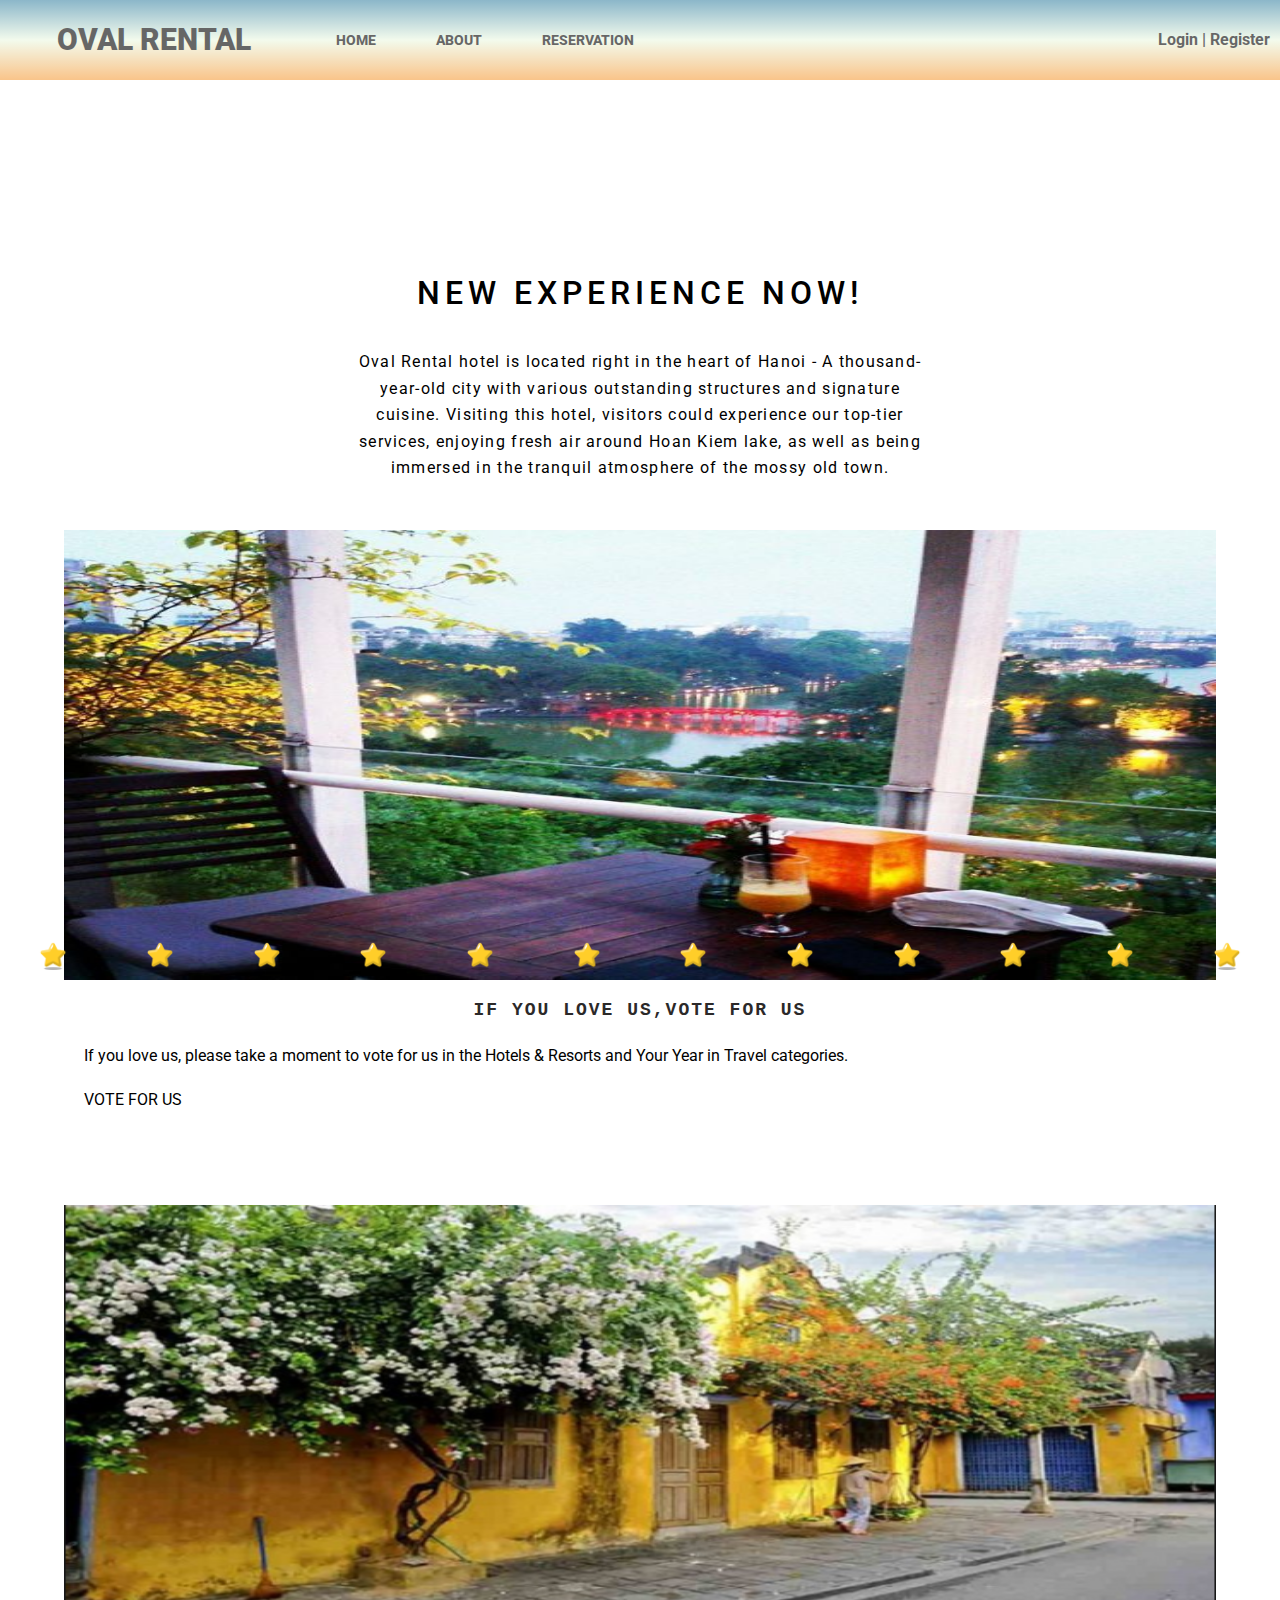
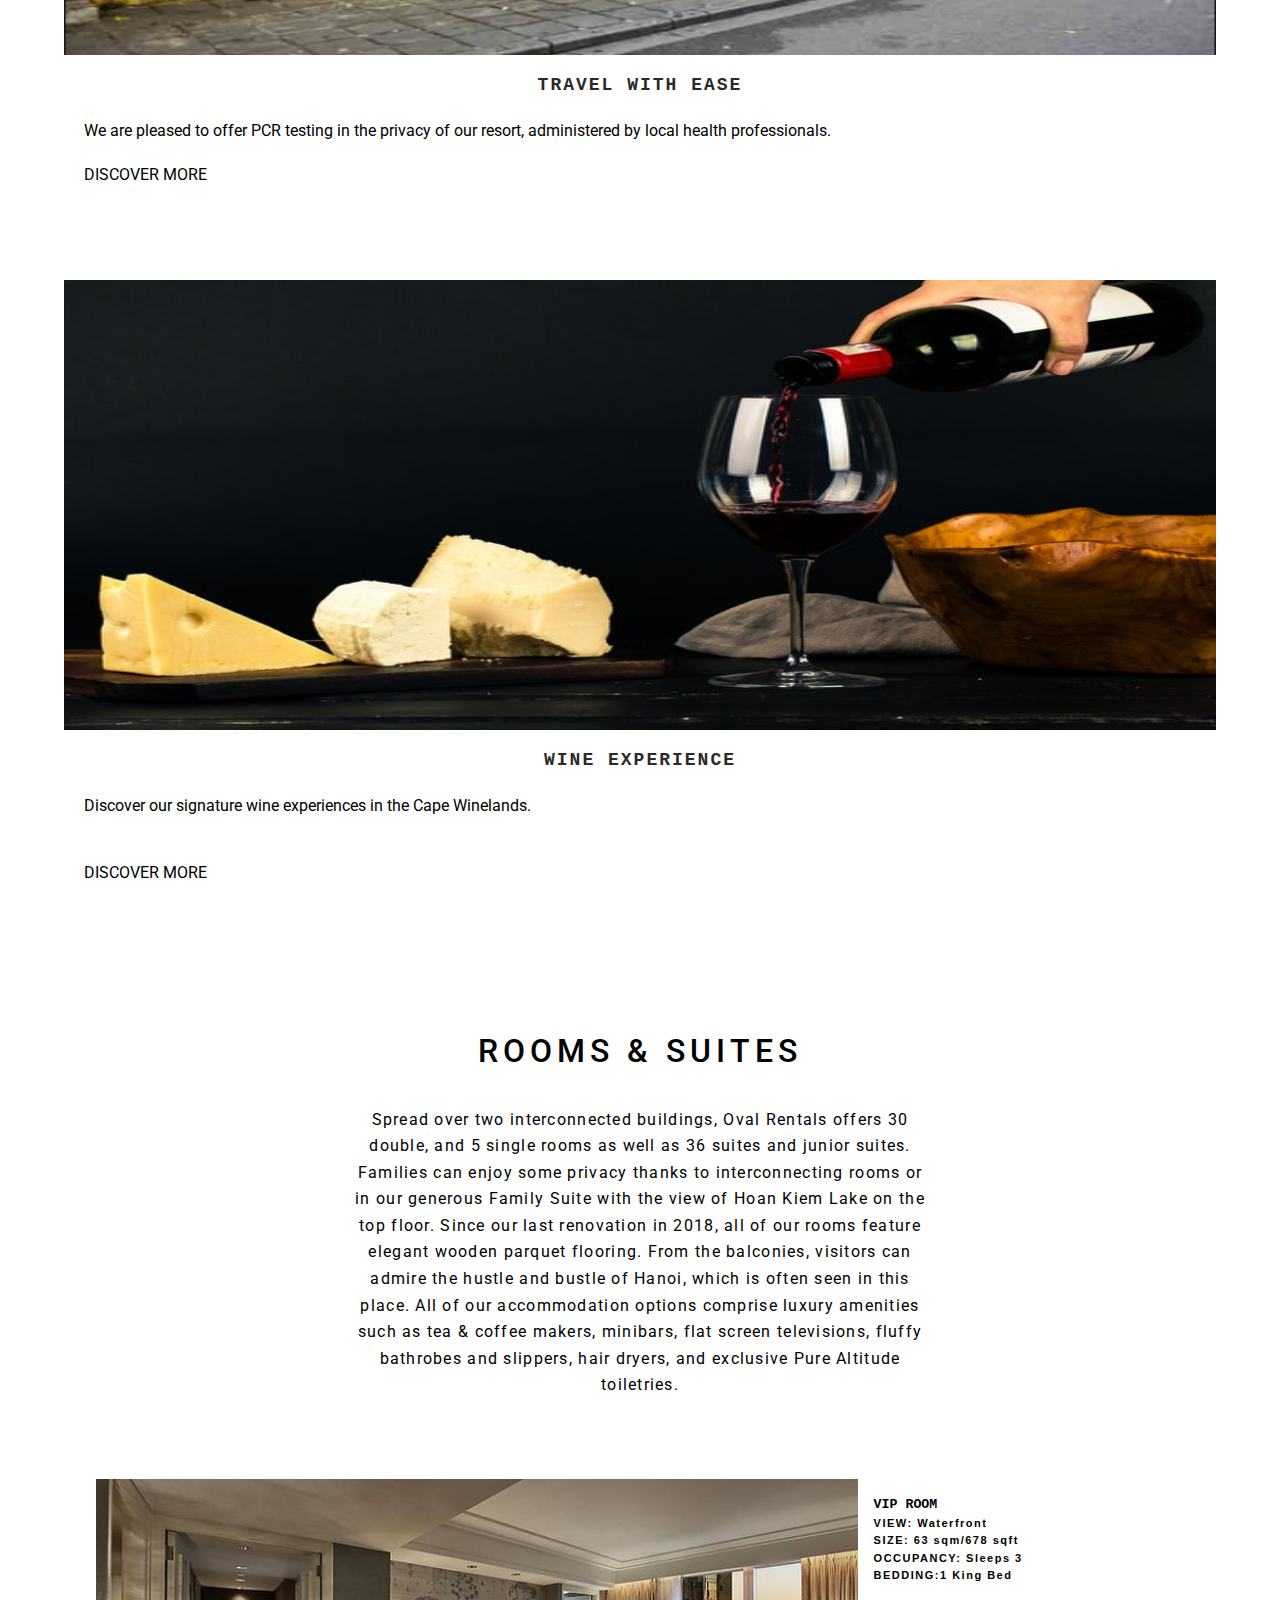
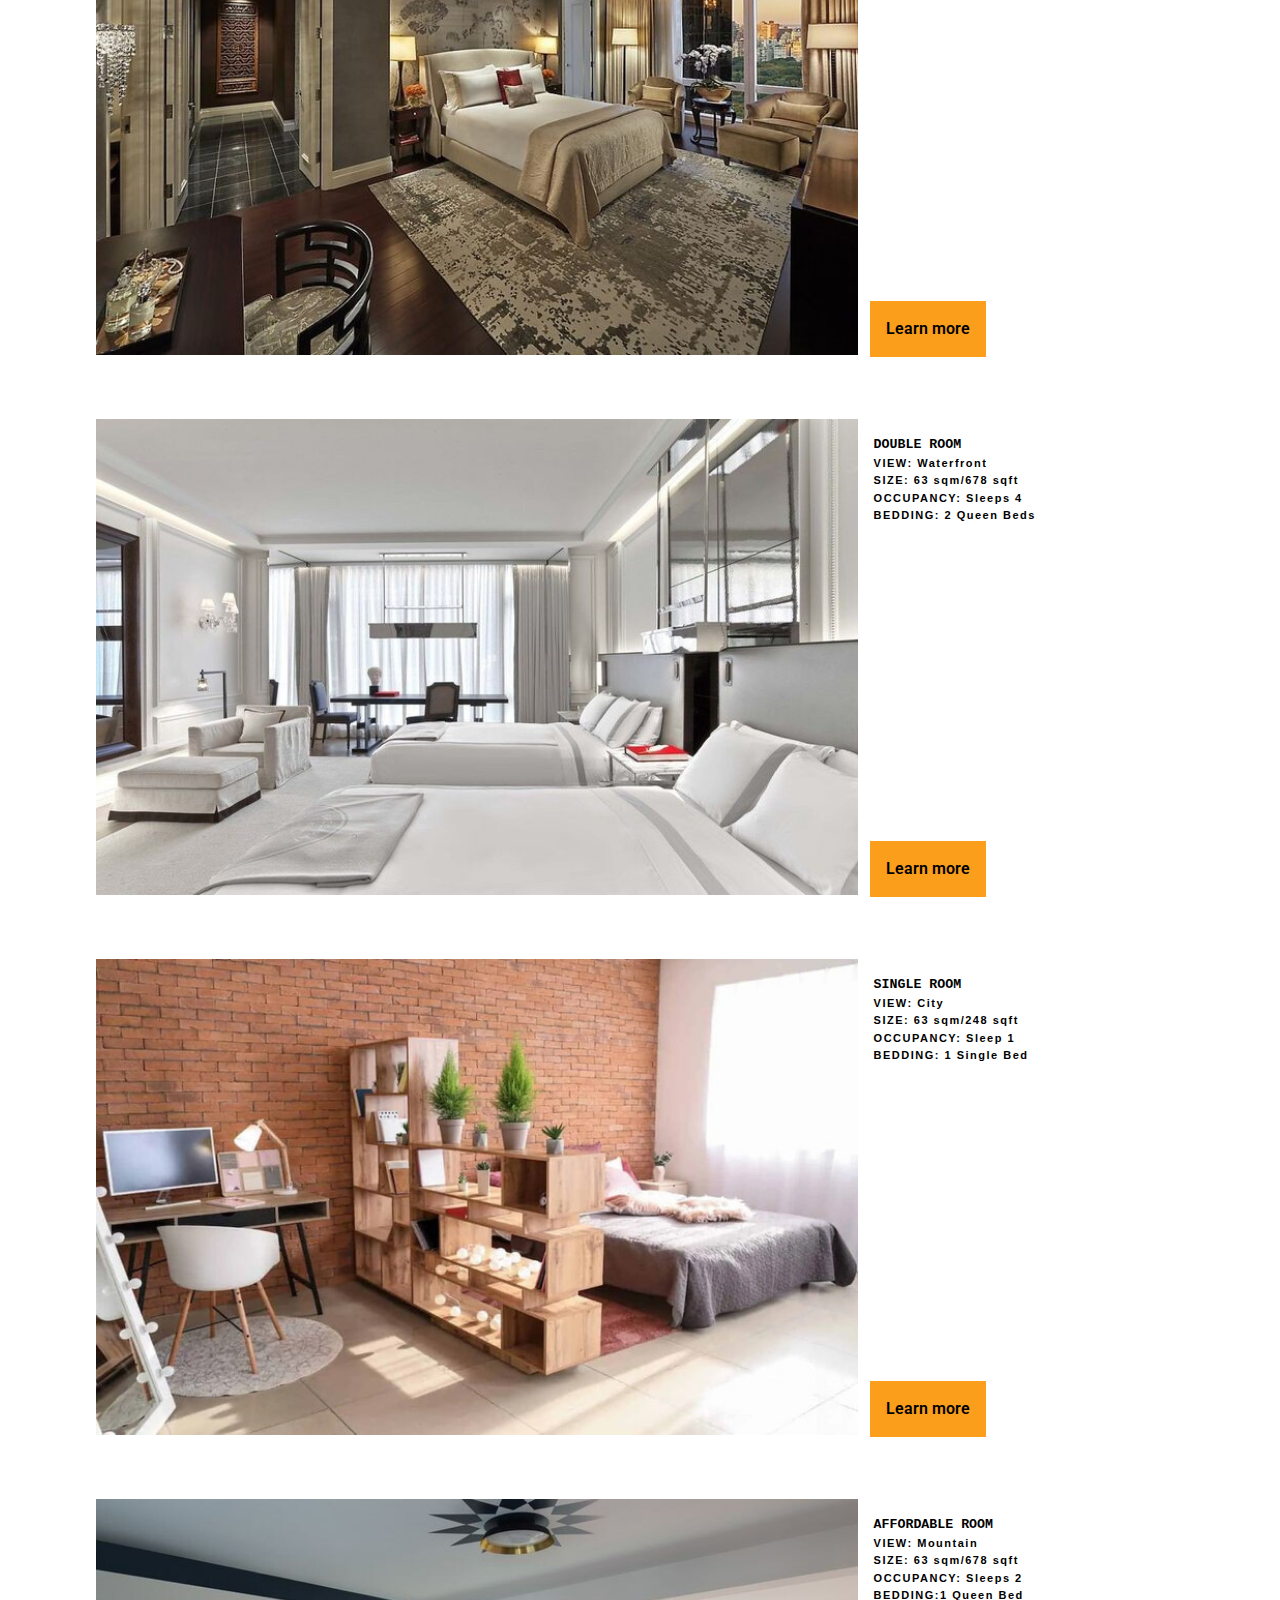
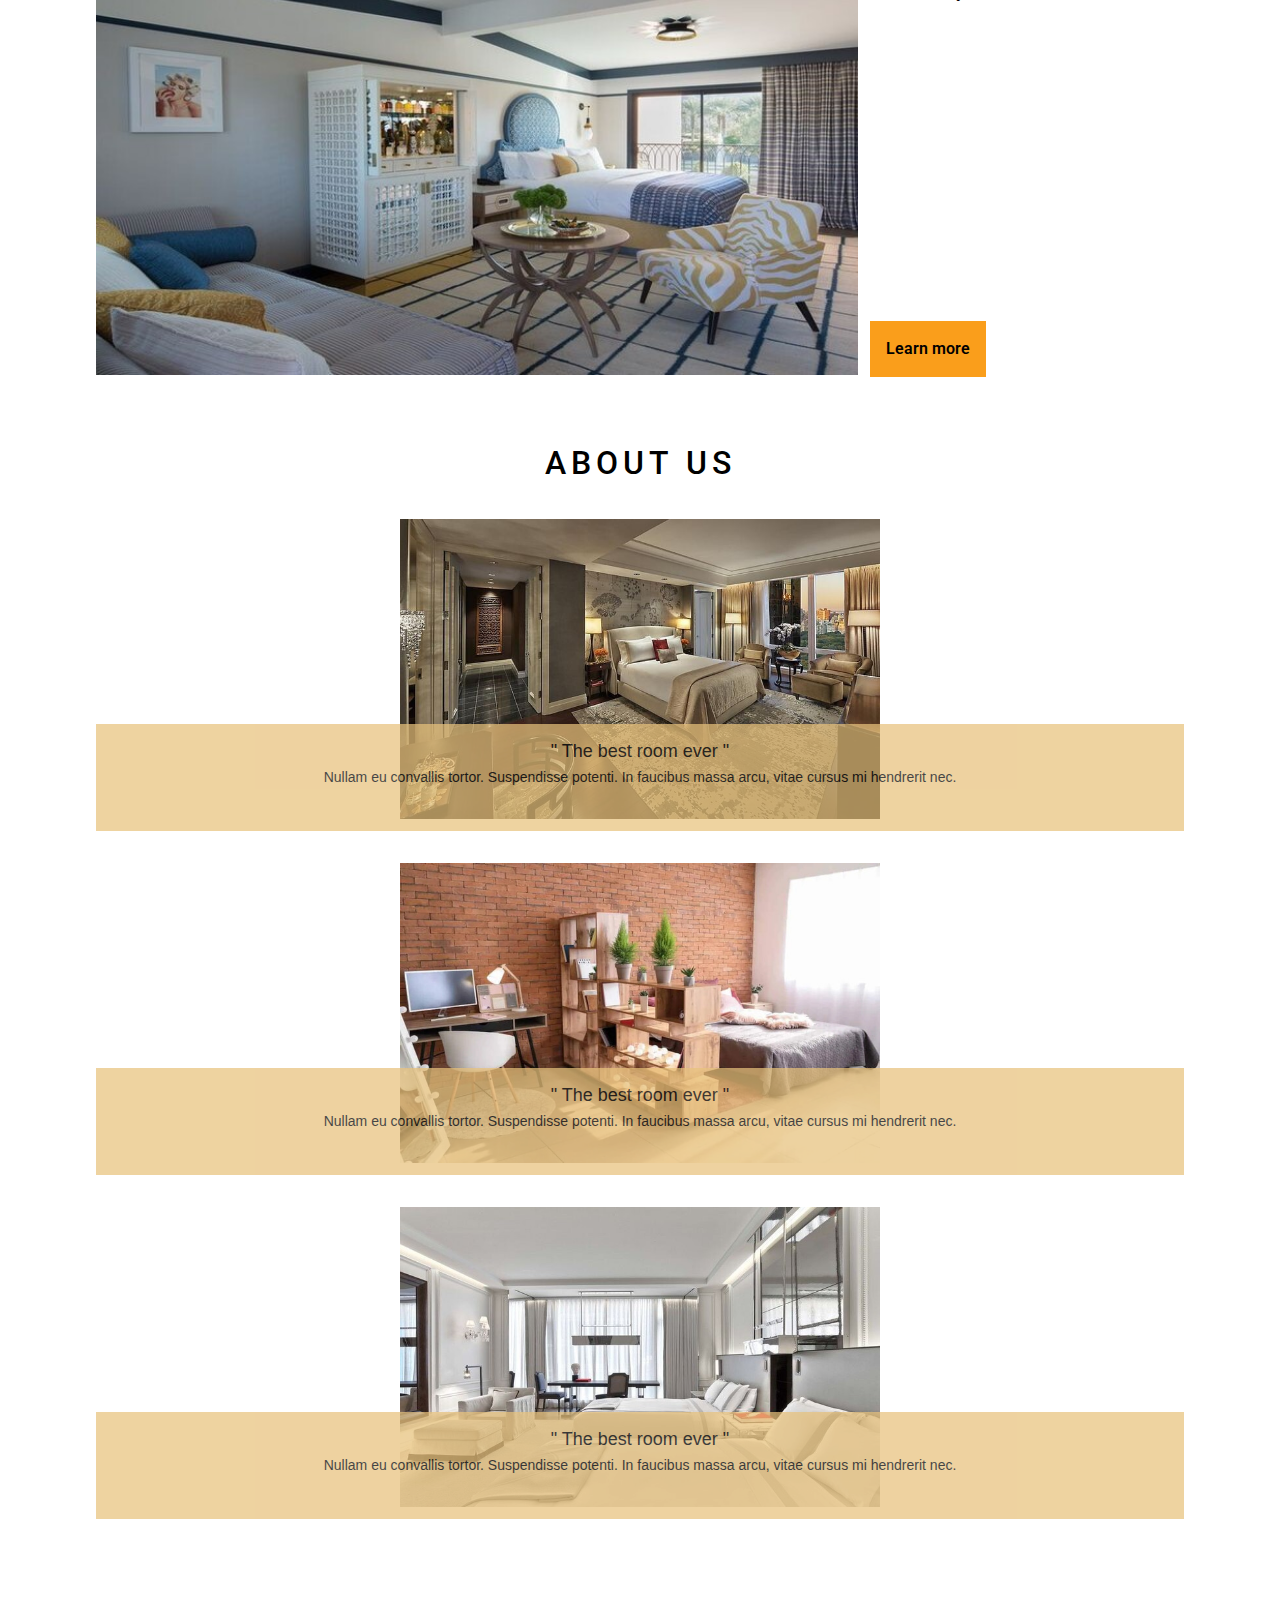
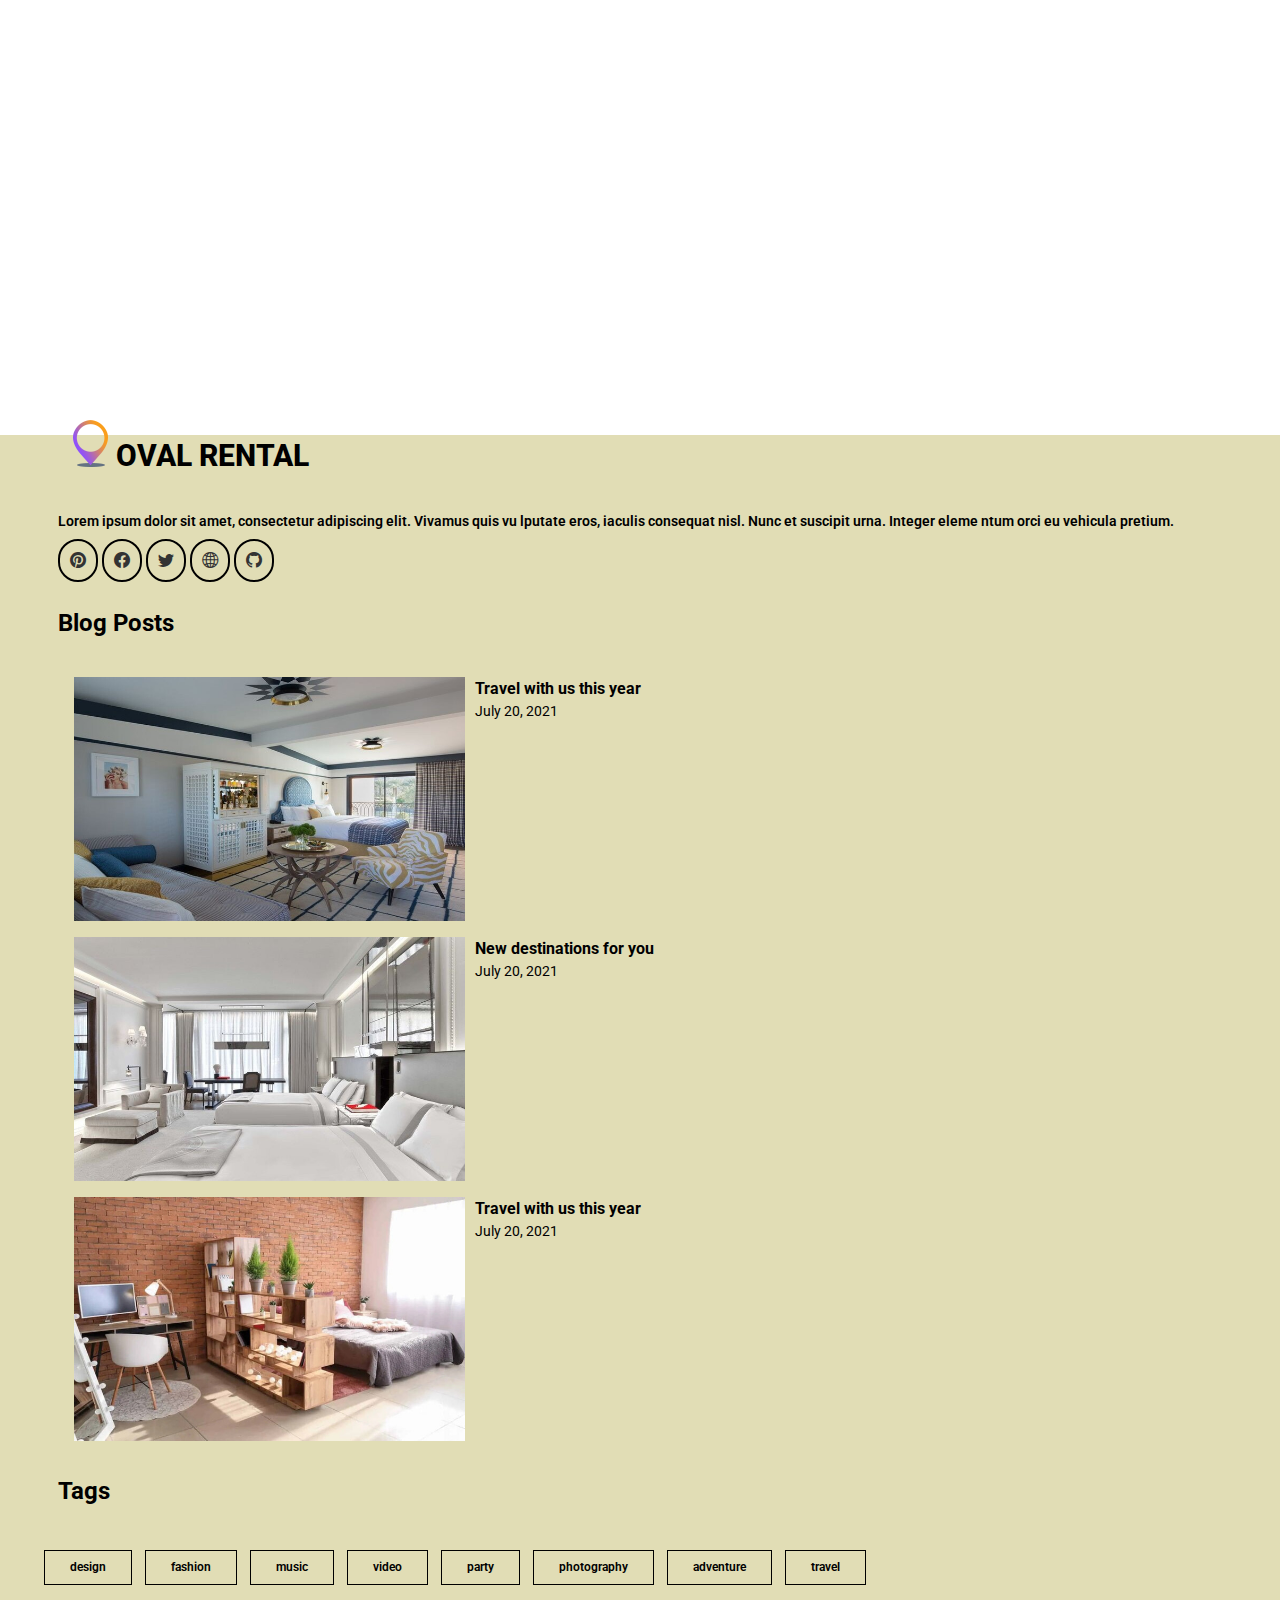
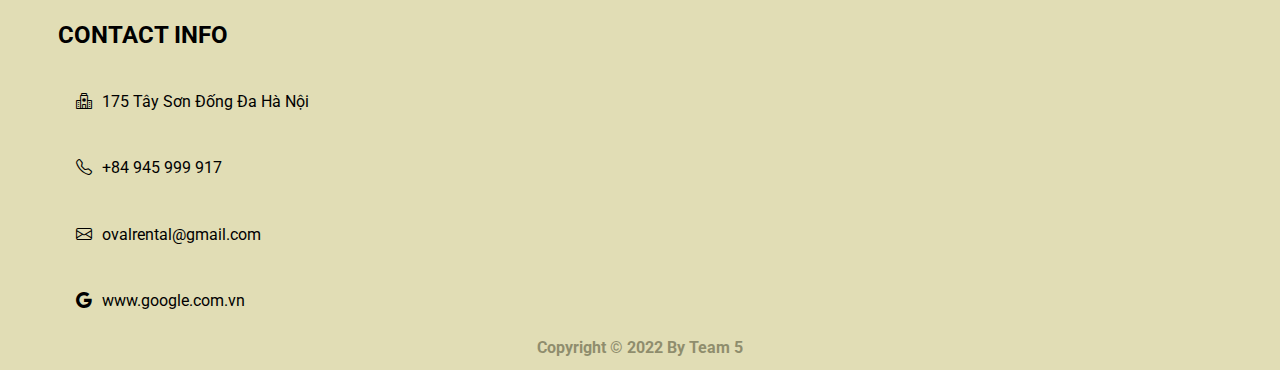
==== commit 56c0dfbc: "change the size of animation image" ====
--- a/index.html
+++ b/index.html
@@ -51,6 +51,8 @@
         <img src="./assets/img/animated/icon-star.png" alt="" />
         <img src="./assets/img/animated/icon-star.png" alt="" />
         <img src="./assets/img/animated/icon-star.png" alt="" />
+        <img src="./assets/img/animated/icon-star.png" alt="" />
+        <img src="./assets/img/animated/icon-star.png" alt="" />
       </div>
       <!-- Begin: header -->
       <div id="header">
--- a/assets/css/style.css
+++ b/assets/css/style.css
@@ -56,7 +56,7 @@
 
 .star{
     position: fixed;
-    bottom: 0;
+    bottom: -70px;
     width: 100%;
     display: flex;
     z-index: 1;
@@ -66,6 +66,8 @@
 
 .star img{
     animation: bubble 7s linear infinite;
+    width: 30px;
+    height: 30px;
 }
 
 @keyframes bubble{
@@ -116,7 +118,12 @@
 .star img:nth-child(10){
     animation-delay: 6.9s;
 }
-
+.star img:nth-child(11){
+    animation-delay: 7.1s;
+}
+.star img:nth-child(12){
+    animation-delay: 4.7s;
+}
 #header .attach-logo {
     margin-left: 10px;
     line-height: 80px;
